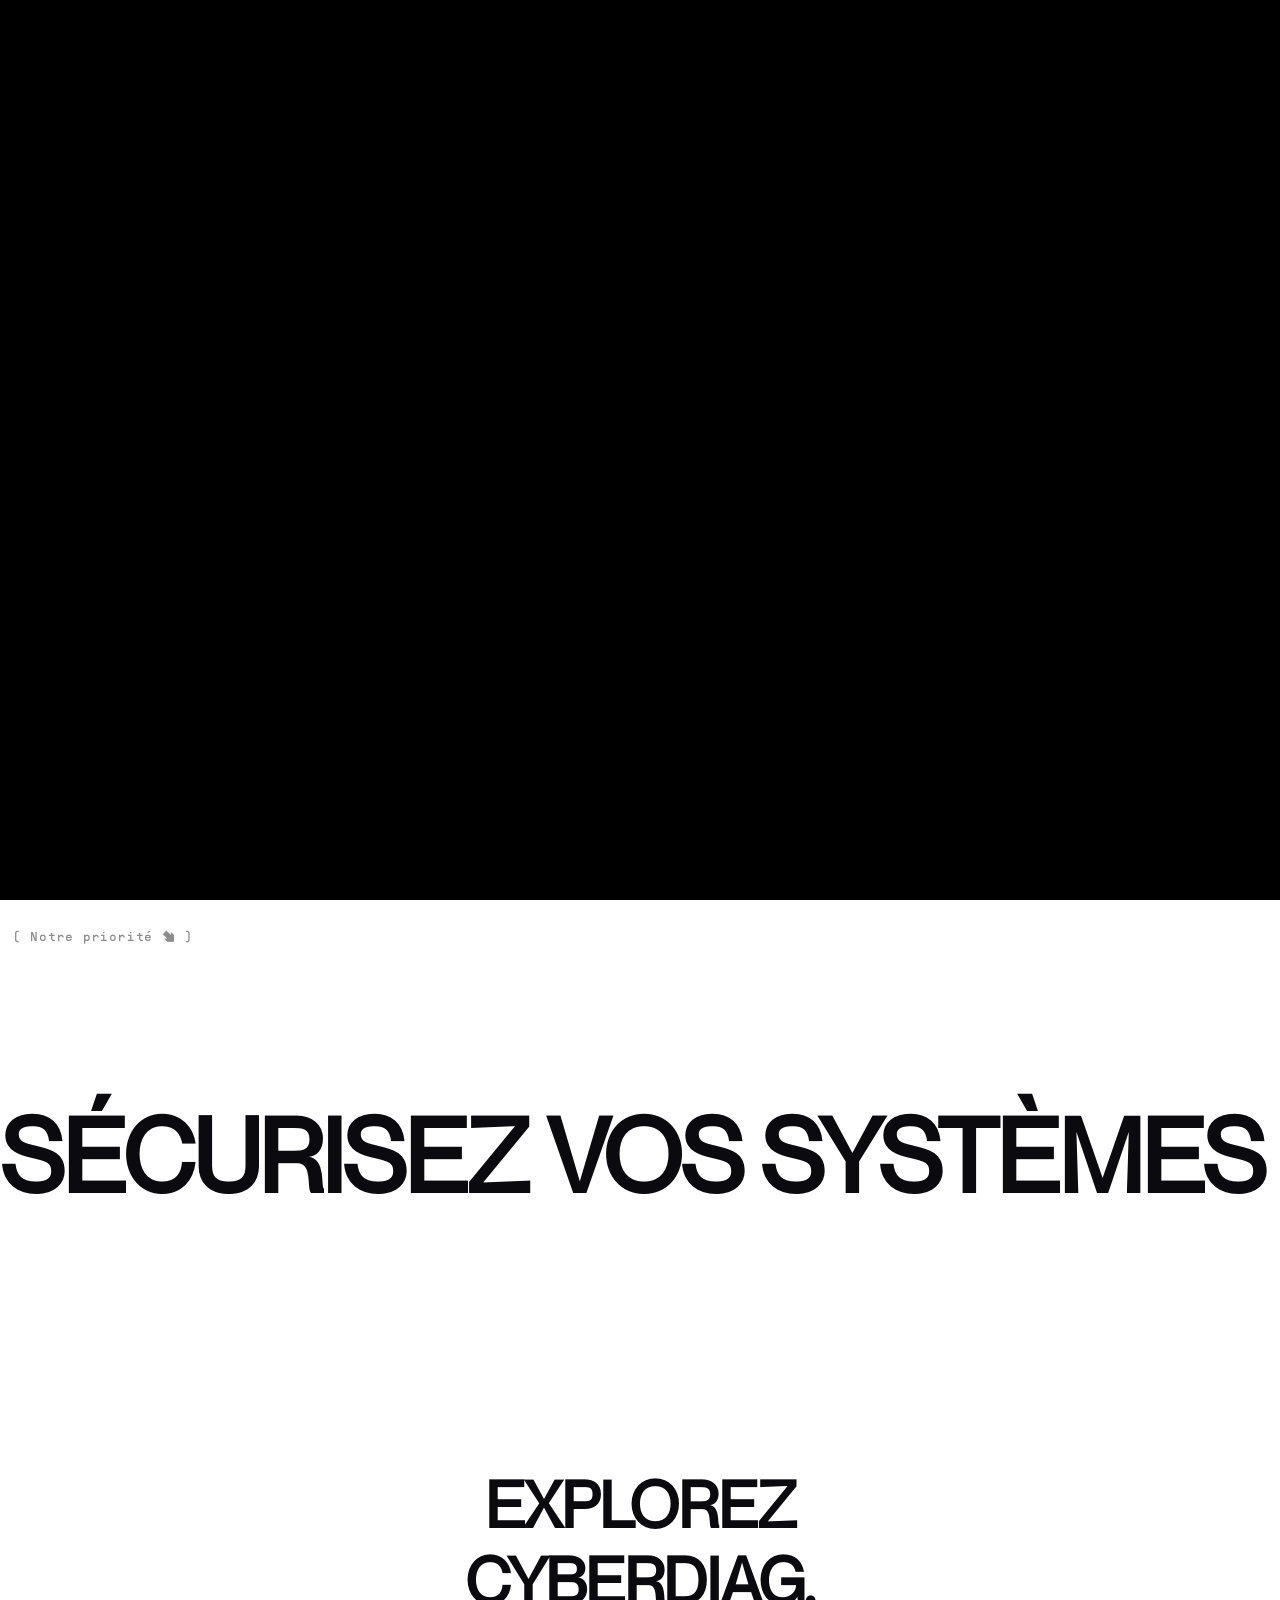
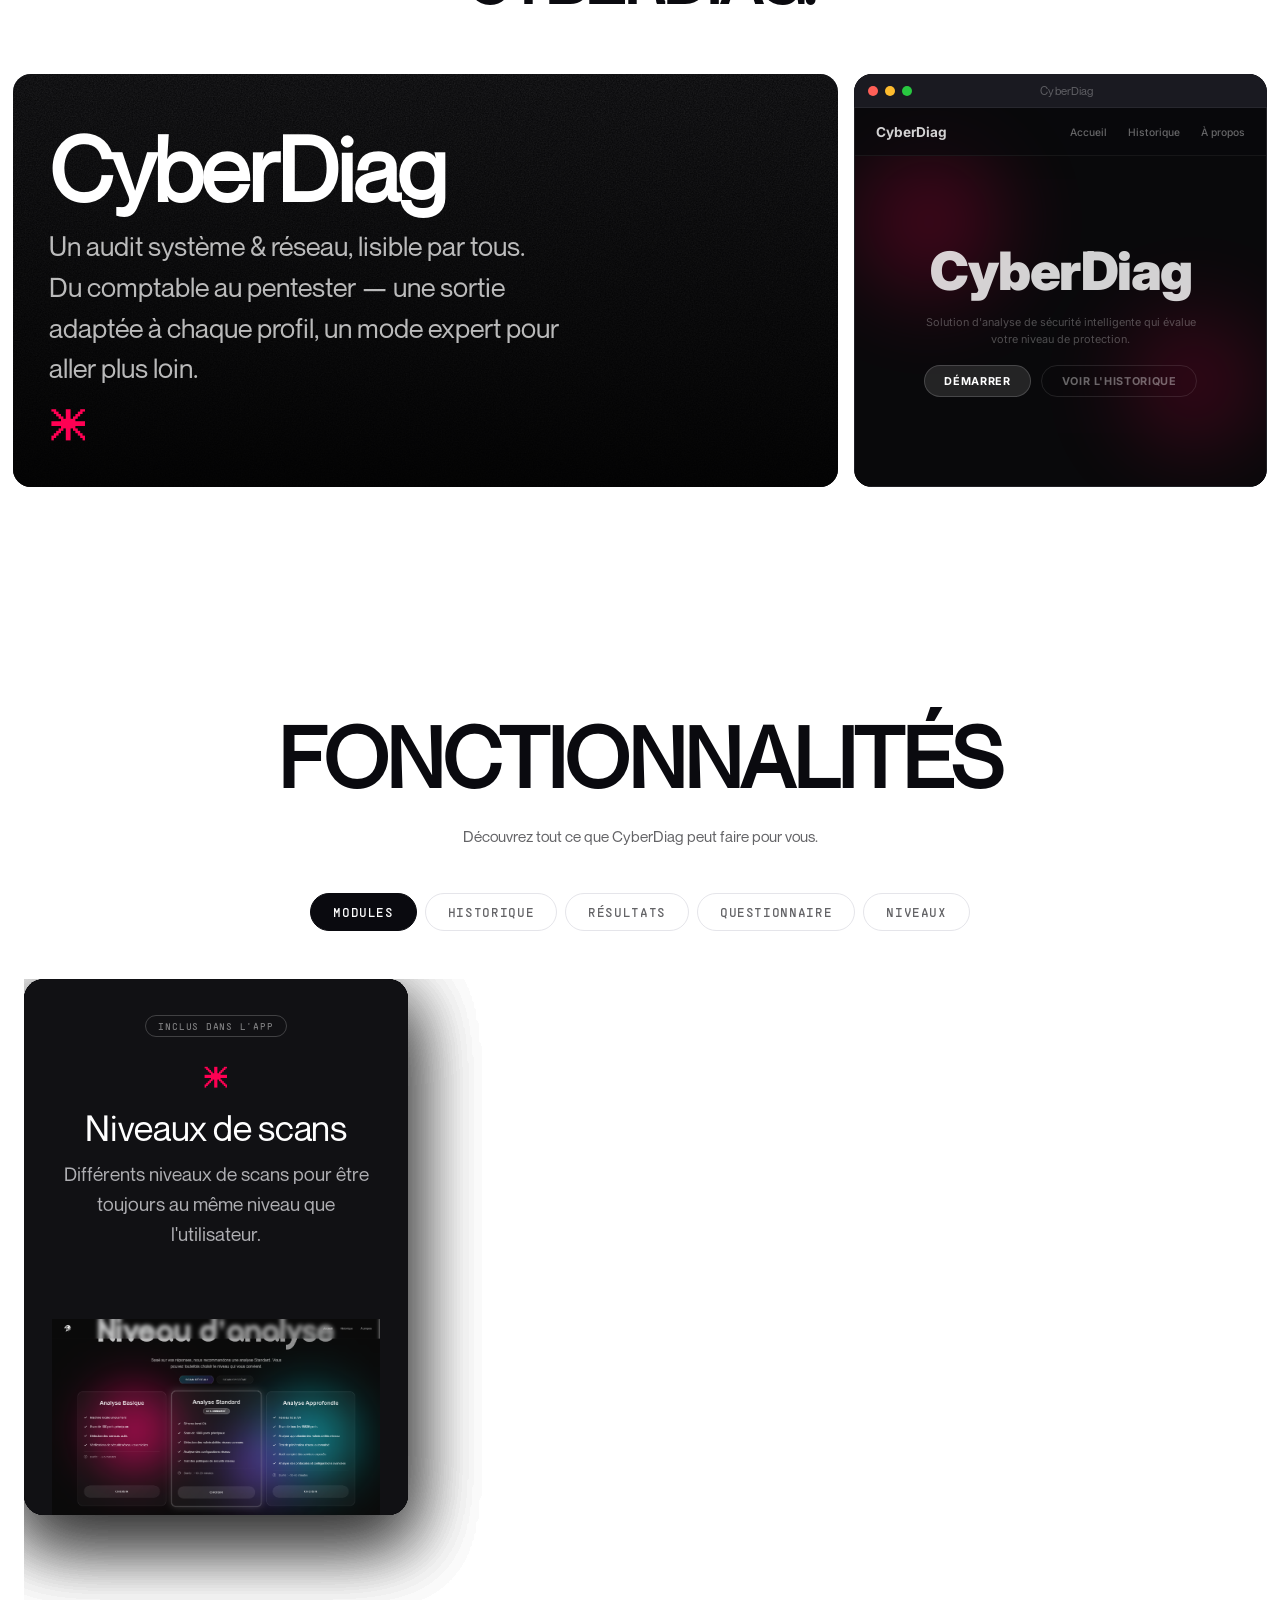
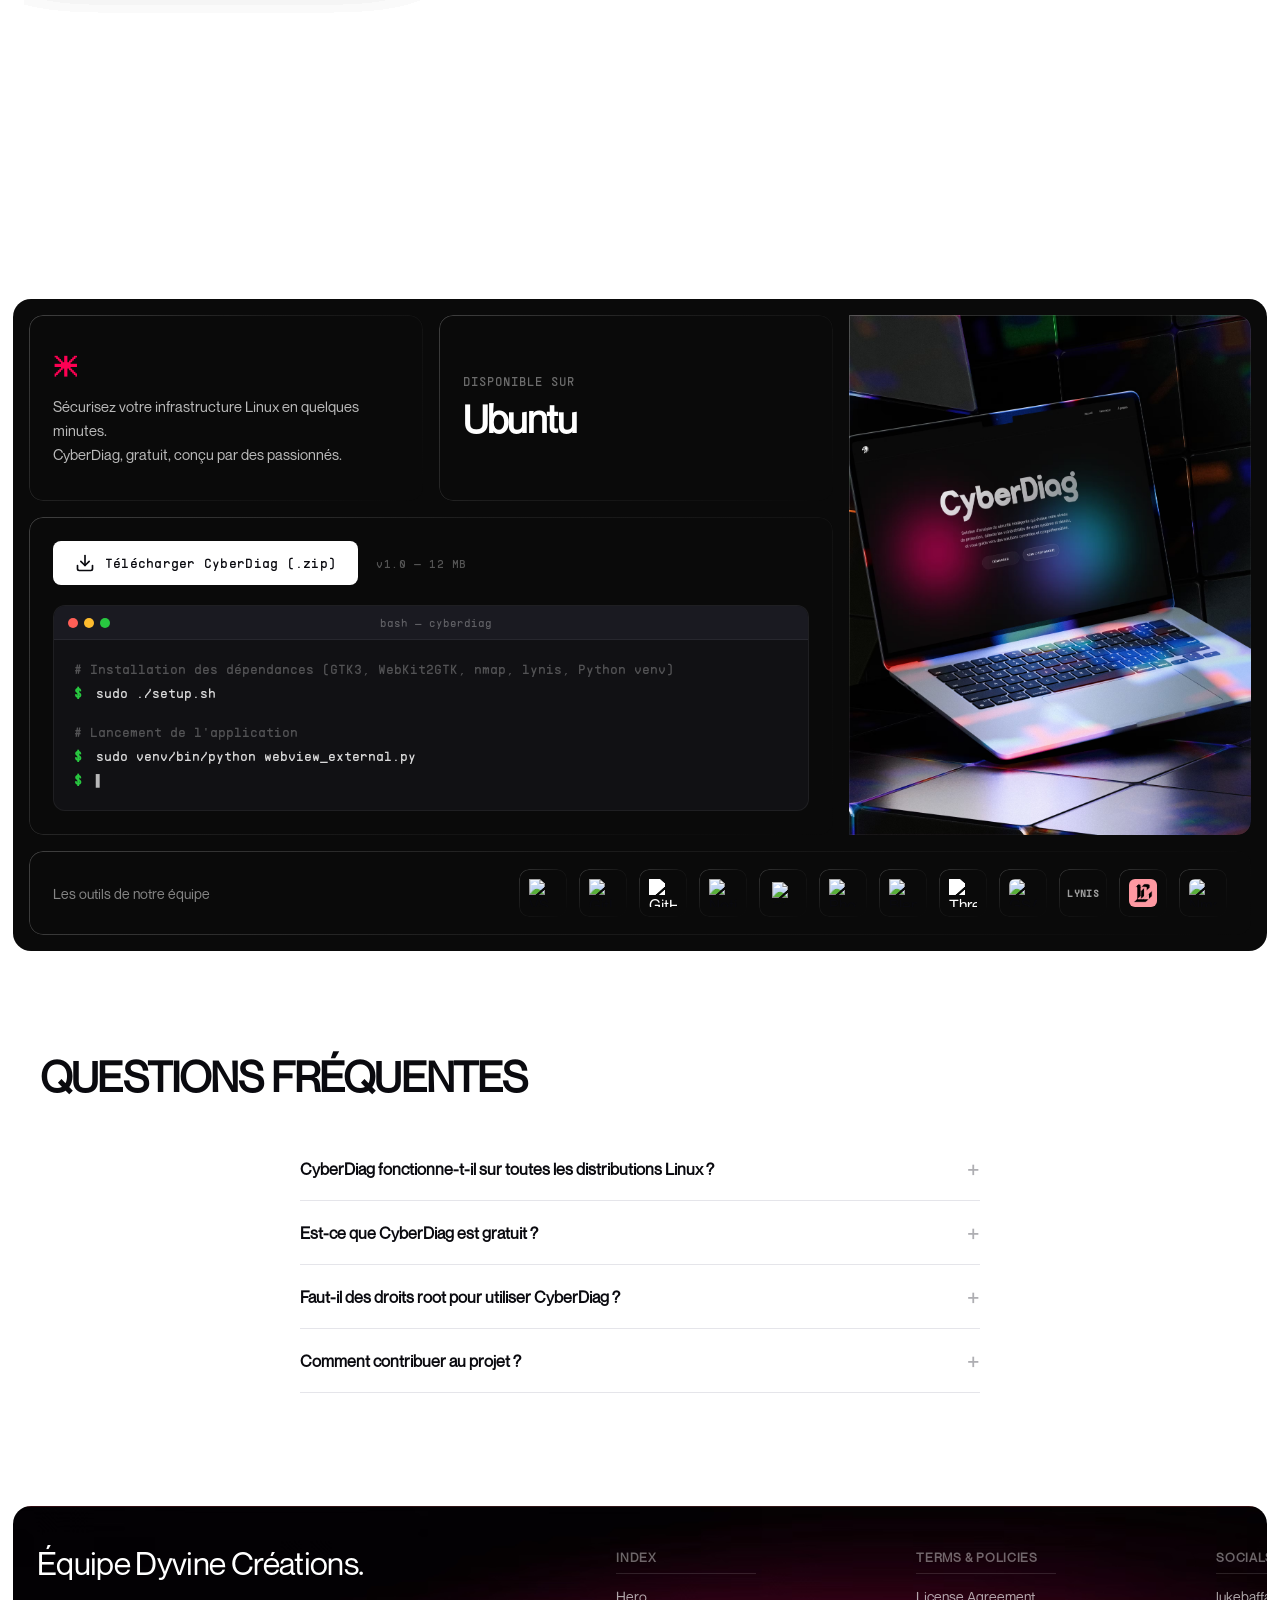
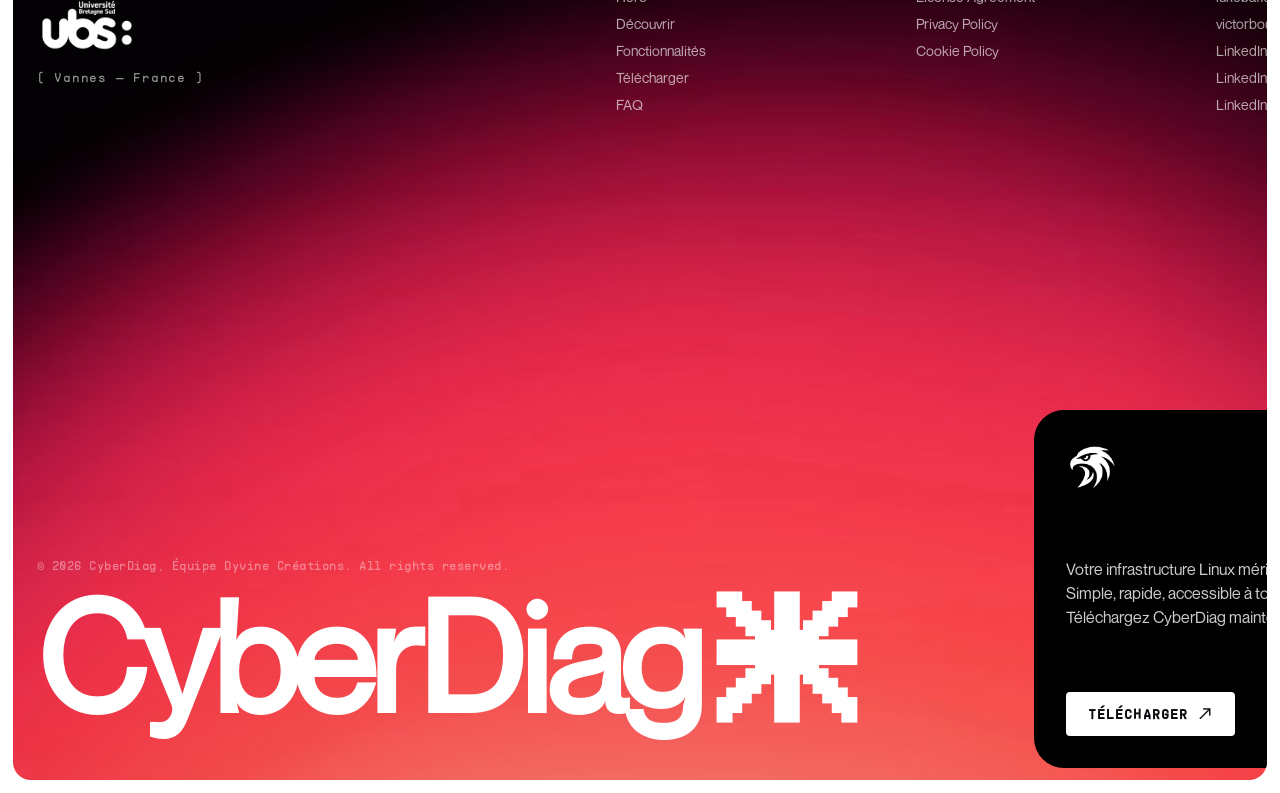
==== index.html @ b10dc5a9 "Add files via upload" ====
<!DOCTYPE html>
<html lang="fr">

<head>
  <meta charset="UTF-8">
  <meta name="viewport" content="width=device-width, initial-scale=1.0">
  <title>CyberDiag — Audit de sécurité système & réseaux Linux</title>
  <meta name="description"
    content="CyberDiag réalise des audits de sécurité système et réseaux Linux pour les entreprises. Développé par l'équipe Dyvine, étudiants en informatique à l'UBS.">
  <link rel="stylesheet" href="styles.css">
  <!-- GSAP + Lenis via CDN -->
  <script src="https://cdn.jsdelivr.net/npm/lenis@1.1.18/dist/lenis.min.js" defer></script>
  <script src="https://cdn.jsdelivr.net/npm/gsap@3.12.7/dist/gsap.min.js" defer></script>
  <script src="https://cdn.jsdelivr.net/npm/gsap@3.12.7/dist/ScrollTrigger.min.js" defer></script>
  <script src="main.js" defer></script>
</head>

<body>

  <!-- ============ PRELOADER / INTRO ANIMATION ============ -->
  <div id="preloader">
    <div class="preloader-content">
      <img id="preloader-logo" src="assets/logo/logo.png" alt="CyberDiag Logo">
      <span id="preloader-name">CyberDiag</span>
    </div>
  </div>

  <!-- ============ HEADBAR (hidden by default, shows on scroll-up) ============ -->
  <nav id="headbar">
    <div class="headbar-left">
      <img src="assets/logo/logo.png" alt="CyberDiag" class="headbar-logo">
      <span class="headbar-name">CyberDiag</span>
    </div>
    <div class="headbar-right">
      <button id="lang-toggle" class="btn-lang" aria-label="Switch language">
        <span class="lang-label">FR to EN</span>
      </button>
      <a href="#download" class="btn-download-nav"><span data-i18n="nav_download">TÉLÉCHARGER</span></a>
    </div>
  </nav>

  <!-- ============ MAIN CONTENT ============ -->
  <main id="site-content">

    <!-- ——— HEADER / HERO ——— -->
    <section id="header" class="hero-section">
      <div class="hero-frame">

        <!-- 3D Logo inside the frame, overflows bottom freely -->
        <div class="hero-logo-wrapper">
          <img src="assets/logo/3dlogo.avif" alt="CyberDiag 3D Logo" class="hero-3d-logo">
        </div>

        <!-- Text content on the left -->
        <div class="hero-text">
          <p class="hero-overtitle" data-i18n="hero_overtitle">( Développé par l'équipe Dyvine )</p>
          <h1 class="hero-title" data-i18n="hero_title">AUDITEZ,<br>MAÎTRISEZ.</h1>
          <p class="hero-description" data-i18n="hero_description">
            CyberDiag analyse et audite la sécurité de vos systèmes et réseaux Linux,
            pour vous offrir une vision claire de vos vulnérabilités.
          </p>
          <div class="hero-buttons">
            <a href="#download" class="btn-primary">
              <span data-i18n="hero_btn_download">TÉLÉCHARGER</span>
              <span class="btn-arrow">🡥</span>
            </a>
            <a href="#faq" class="btn-secondary">
              <span data-i18n="hero_btn_faq">QUESTIONS FRÉQUENTES</span>
              <span class="btn-arrow">🡥</span>
            </a>
          </div>
        </div>

        <!-- Bottom-left: scroll indicator -->
        <div class="hero-scroll-indicator">
          <span data-i18n="hero_scroll">Défiler pour découvrir</span>
          <span class="hero-scroll-arrow">↓</span>
        </div>

        <!-- Bottom-right: UBS logo -->
        <div class="hero-year">
          <img src="assets/logo/logo ubs.png" alt="UBS" class="hero-ubs-logo">
        </div>
      </div>
    </section>

    <!-- ——— HERO TAGLINE ——— -->
    <div class="hero-tagline">
      <span data-i18n="hero_tagline">( Notre priorité 🢆 )</span>
    </div>

    <!-- ——— MARQUEE BAND ——— -->
    <section class="marquee-band">
      <div class="marquee-track">
        <span class="marquee-text" data-i18n="marquee_text">SÉCURISEZ VOS SYSTÈMES <span class="marquee-dot">🞼</span>
          AUDITEZ VOS RÉSEAUX <span class="marquee-dot">🞼</span> PROTÉGEZ VOS DONNÉES <span
            class="marquee-dot">🞼</span> SÉCURISEZ VOS
          SYSTÈMES <span class="marquee-dot">🞼</span> AUDITEZ VOS RÉSEAUX <span class="marquee-dot">🞼</span> PROTÉGEZ
          VOS DONNÉES <span class="marquee-dot">🞼</span>&nbsp;</span>
        <span class="marquee-text" data-i18n="marquee_text">SÉCURISEZ VOS SYSTÈMES <span class="marquee-dot">🞼</span>
          AUDITEZ VOS RÉSEAUX <span class="marquee-dot">🞼</span> PROTÉGEZ VOS DONNÉES <span
            class="marquee-dot">🞼</span> SÉCURISEZ VOS
          SYSTÈMES <span class="marquee-dot">🞼</span> AUDITEZ VOS RÉSEAUX <span class="marquee-dot">🞼</span> PROTÉGEZ
          VOS DONNÉES <span class="marquee-dot">🞼</span>&nbsp;</span>
      </div>
    </section>

    <!-- ——— DÉCOUVERTE ——— -->
    <section id="discover" class="section discover-section">
      <div class="section-inner">
        <h2 class="section-title discover-title" data-i18n="discover_title">EXPLOREZ<br>CYBERDIAG.</h2>
      </div>
      <div class="discover-grid">
        <!-- Left column — 2/3 width, video + dim/grain + overlay -->
        <div class="discover-left">
          <video class="discover-video" src="assets/video/mockup.mp4" autoplay loop muted playsinline></video>
          <div class="video-dim"></div>
          <div class="video-grain-layer"></div>
          <div class="discover-overlay">
            <span class="discover-name">CyberDiag</span>
            <p class="discover-desc" data-i18n="discover_desc">Un audit système &amp; réseau, lisible par tous.<br>Du
              comptable au pentester — une
              sortie adaptée à chaque profil, un mode expert pour aller plus loin.</p>
            <span class="discover-accent">🞼</span>
          </div>
        </div>
        <!-- Right column — square, animation iframe -->
        <div class="discover-right">
          <div class="window-chrome">
            <div class="window-titlebar">
              <div class="window-dots">
                <span class="window-dot"></span>
                <span class="window-dot"></span>
                <span class="window-dot"></span>
              </div>
              <span class="window-title">CyberDiag</span>
            </div>
            <div class="window-body">
              <iframe class="discover-animation" src="assets/video/animation.html" frameborder="0"
                allowtransparency="true"></iframe>
            </div>
          </div>
        </div>
      </div>
    </section>

    <!-- ——— FONCTIONNALITÉS ——— -->
    <section id="features" class="section features-section">
      <div class="section-inner">
        <h2 class="section-title features-title" data-i18n="features_title">FONCTIONNALITÉS</h2>
        <p class="features-subtitle" data-i18n="features_subtitle">Découvrez tout ce que CyberDiag peut faire pour vous.
        </p>
      </div>

      <div class="features-selector">
        <button class="feature-tab active" data-index="0" data-i18n="tab_modules">Modules</button>
        <button class="feature-tab" data-index="1" data-i18n="tab_history">Historique</button>
        <button class="feature-tab" data-index="2" data-i18n="tab_results">Résultats</button>
        <button class="feature-tab" data-index="3" data-i18n="tab_questions">Questionnaire</button>
        <button class="feature-tab" data-index="4" data-i18n="tab_levels">Niveaux</button>
      </div>

      <div class="features-carousel">
        <div class="features-track">
          <div class="feature-card" data-index="0" data-i18n-title="feature_1_title" data-i18n-desc="feature_1_desc">
            <span class="feature-card-badge" data-i18n="feature_badge">inclus dans l'app</span>
            <span class="feature-card-dot">🞼</span>
            <h3 class="feature-card-title">Deux modes d'utilisation</h3>
            <p class="feature-card-desc">Des modules séparés pour les analyses système et réseau, adaptés à chaque
              profil.</p>
            <div class="feature-card-img-wrap">
              <img src="assets/screens/home.png" alt="Interface" class="feature-card-img">
            </div>
          </div>
          <div class="feature-card" data-index="1" data-i18n-title="feature_2_title" data-i18n-desc="feature_2_desc">
            <span class="feature-card-badge" data-i18n="feature_badge">inclus dans l'app</span>
            <span class="feature-card-dot">🞼</span>
            <h3 class="feature-card-title">Historique</h3>
            <p class="feature-card-desc">Retrouvez l'historique complet de vos analyses passées en un coup d'œil.</p>
            <div class="feature-card-img-wrap">
              <img src="assets/screens/history.png" alt="Historique" class="feature-card-img">
            </div>
          </div>
          <div class="feature-card" data-index="2" data-i18n-title="feature_3_title" data-i18n-desc="feature_3_desc">
            <span class="feature-card-badge" data-i18n="feature_badge">inclus dans l'app</span>
            <span class="feature-card-dot">🞼</span>
            <h3 class="feature-card-title">Résultats détaillés</h3>
            <p class="feature-card-desc">Des résultats détaillés et exportables en HTML pour partager vos audits
              facilement.</p>
            <div class="feature-card-img-wrap">
              <img src="assets/screens/results.png" alt="Résultats" class="feature-card-img">
            </div>
          </div>
          <div class="feature-card" data-index="3" data-i18n-title="feature_4_title" data-i18n-desc="feature_4_desc">
            <span class="feature-card-badge" data-i18n="feature_badge">inclus dans l'app</span>
            <span class="feature-card-dot">🞼</span>
            <h3 class="feature-card-title">Questionnaire</h3>
            <p class="feature-card-desc">Un questionnaire pour adapter le niveau des résultats et obtenir un profil
              personnalisé.</p>
            <div class="feature-card-img-wrap">
              <img src="assets/screens/questions.png" alt="Questionnaire" class="feature-card-img">
            </div>
          </div>
          <div class="feature-card" data-index="4" data-i18n-title="feature_5_title" data-i18n-desc="feature_5_desc">
            <span class="feature-card-badge" data-i18n="feature_badge">inclus dans l'app</span>
            <span class="feature-card-dot">🞼</span>
            <h3 class="feature-card-title">Niveaux de scans</h3>
            <p class="feature-card-desc">Différents niveaux de scans pour être toujours au même niveau que
              l'utilisateur.</p>
            <div class="feature-card-img-wrap">
              <img src="assets/screens/level.png" alt="Niveaux" class="feature-card-img">
            </div>
          </div>
        </div>
      </div>
    </section>

    <!-- ——— TÉLÉCHARGEMENT ——— -->
    <section id="download" class="section download-section">
      <div class="dl-frame">

        <!-- ═══ TOP AREA: left content + right image ═══ -->
        <div class="dl-top">

          <!-- LEFT 2/3 -->
          <div class="dl-left">

            <!-- Top row: two sub-frames side by side -->
            <div class="dl-left-top">
              <!-- CTA encouragement -->
              <div class="dl-subframe dl-cta-box">
                <span class="dl-cta-icon">🞼</span>
                <p class="dl-cta-text" data-i18n="dl_cta_text">Sécurisez votre infrastructure Linux en quelques
                  minutes.<br>CyberDiag,
                  gratuit, conçu par des passionnés.</p>
              </div>
              <!-- Animated distro text -->
              <div class="dl-subframe dl-distro-box">
                <span class="dl-distro-label" data-i18n="dl_distro_label">Disponible sur</span>
                <div class="dl-distro-ticker" id="distro-ticker">
                  <div class="dl-distro-track" id="distro-track">
                    <span class="dl-distro-name">Ubuntu</span>
                    <span class="dl-distro-name">Debian</span>
                    <span class="dl-distro-name">Fedora</span>
                    <span class="dl-distro-name">Arch Linux</span>
                    <span class="dl-distro-name">Kali Linux</span>
                    <span class="dl-distro-name">CentOS</span>
                    <span class="dl-distro-name">Mint</span>
                    <span class="dl-distro-name">openSUSE</span>
                    <span class="dl-distro-name">Manjaro</span>
                    <span class="dl-distro-name">Pop!_OS</span>
                    <span class="dl-distro-name">Red Hat</span>
                  </div>
                </div>
              </div>
            </div>

            <!-- Bottom: download + terminal -->
            <div class="dl-left-bottom">
              <div class="dl-subframe dl-install-box">
                <!-- Download button -->
                <div class="dl-download-row">
                  <a href="#" class="dl-download-btn">
                    <svg width="20" height="20" viewBox="0 0 24 24" fill="none" stroke="currentColor" stroke-width="2"
                      stroke-linecap="round" stroke-linejoin="round">
                      <path d="M21 15v4a2 2 0 0 1-2 2H5a2 2 0 0 1-2-2v-4" />
                      <polyline points="7 10 12 15 17 10" />
                      <line x1="12" y1="15" x2="12" y2="3" />
                    </svg>
                    <span data-i18n="dl_btn_text">Télécharger CyberDiag (.zip)</span>
                  </a>
                  <span class="dl-version" data-i18n="dl_version">v1.0 — 12 MB</span>
                </div>

                <!-- Faux terminal -->
                <div class="dl-terminal">
                  <div class="dl-terminal-bar">
                    <div class="dl-terminal-dots">
                      <span class="dl-tdot dl-tdot-r"></span>
                      <span class="dl-tdot dl-tdot-y"></span>
                      <span class="dl-tdot dl-tdot-g"></span>
                    </div>
                    <span class="dl-terminal-title">bash — cyberdiag</span>
                  </div>
                  <div class="dl-terminal-body" id="dl-terminal-body">
                    <div class="dl-term-line"><span class="dl-term-comment"># Installation des dépendances (GTK3,
                        WebKit2GTK, nmap, lynis, Python venv)</span></div>
                    <div class="dl-term-line"><span class="dl-term-prompt">$</span> <span class="dl-term-cmd">sudo
                        ./setup.sh</span></div>
                    <div class="dl-term-line dl-term-blank"></div>
                    <div class="dl-term-line"><span class="dl-term-comment"># Lancement de l'application</span></div>
                    <div class="dl-term-line"><span class="dl-term-prompt">$</span> <span class="dl-term-cmd">sudo
                        venv/bin/python webview_external.py</span></div>
                    <div class="dl-term-line dl-term-cursor"><span class="dl-term-prompt">$</span> <span
                        class="dl-term-blink">▌</span></div>
                  </div>
                </div>
              </div>
            </div>

          </div>

          <!-- RIGHT 1/3 — image -->
          <div class="dl-right">
            <div class="dl-subframe dl-img-box">
              <img src="assets/Mockup/main.avif" alt="CyberDiag Preview" class="dl-hero-img">
            </div>
          </div>

        </div>

        <!-- ═══ BOTTOM BAND: tools ═══ -->
        <div class="dl-subframe dl-tools-band">
          <div class="dl-tools-label">
            <span class="dl-tools-title" data-i18n="dl_tools_title">Les outils de notre équipe</span>
          </div>
          <div class="dl-tools-list">
            <!-- VS Code -->
            <div class="dl-tool-item">
              <img src="https://cdn.jsdelivr.net/gh/devicons/devicon@latest/icons/vscode/vscode-original.svg"
                alt="VS Code">
            </div>
            <!-- GitLab -->
            <div class="dl-tool-item">
              <img src="https://cdn.jsdelivr.net/gh/devicons/devicon@latest/icons/gitlab/gitlab-original.svg"
                alt="GitLab">
            </div>
            <!-- GitHub -->
            <div class="dl-tool-item">
              <img src="https://cdn.jsdelivr.net/gh/devicons/devicon@latest/icons/github/github-original.svg"
                alt="GitHub" class="dl-tool-invert">
            </div>
            <!-- Notion -->
            <div class="dl-tool-item">
              <img
                src="https://cdn.brandfetch.io/idPYUoikV7/theme/light/symbol.svg?c=1bxid64Mup7aczewSAYMX&t=1714126994867"
                alt="Notion">
            </div>
            <!-- Claude -->
            <div class="dl-tool-item">
              <img src="https://cdn.simpleicons.org/anthropic/white" alt="Claude" class="dl-tool-icon-small">
            </div>
            <!-- Photoshop -->
            <div class="dl-tool-item">
              <img src="https://cdn.jsdelivr.net/gh/devicons/devicon@latest/icons/photoshop/photoshop-original.svg"
                alt="Photoshop">
            </div>
            <!-- Blender -->
            <div class="dl-tool-item">
              <img src="https://cdn.jsdelivr.net/gh/devicons/devicon@latest/icons/blender/blender-original.svg"
                alt="Blender">
            </div>
            <!-- Three.js -->
            <div class="dl-tool-item">
              <img src="https://cdn.jsdelivr.net/gh/devicons/devicon@latest/icons/threejs/threejs-original.svg"
                alt="Three.js" class="dl-tool-invert">
            </div>
            <!-- GSAP -->
            <div class="dl-tool-item">
              <img
                src="https://cdn.brandfetch.io/idQQUeYvzS/w/400/h/400/theme/dark/icon.jpeg?c=1bxid64Mup7aczewSAYMX&t=1765248028331"
                alt="GSAP" class="dl-tool-rounded">
            </div>
            <!-- Lynis -->
            <div class="dl-tool-item">
              <span class="dl-tool-text-icon">Lynis</span>
            </div>
            <!-- Lenis -->
            <div class="dl-tool-item">
              <img src="assets/logo/lenis.webp" alt="Lenis" class="dl-tool-rounded">
            </div>
            <!-- Nmap -->
            <div class="dl-tool-item">
              <img
                src="https://imgs.search.brave.com/PfMmlMDZE3UtNB-6h7D-7DqTdUbLfJEmvvr16bI3f_4/rs:fit:860:0:0:0/g:ce/aHR0cHM6Ly9zZWVs/YS5pby93cC1jb250/ZW50L3VwbG9hZHMv/MjAyMi8xMS9ubWFw/LWxvZ28tMjU2eDI1/Ni0xLnBuZw"
                alt="Nmap" class="dl-tool-rounded">
            </div>
          </div>
        </div>

      </div>
    </section>

    <!-- ——— FAQ ——— -->
    <section id="faq" class="section">
      <div class="section-inner">
        <h2 class="section-title" data-i18n="faq_title">QUESTIONS FRÉQUENTES</h2>
        <div class="faq-list">
          <details class="faq-item">
            <summary data-i18n="faq_q1">CyberDiag fonctionne-t-il sur toutes les distributions Linux ?</summary>
            <p data-i18n="faq_a1">Oui, CyberDiag est compatible avec les principales distributions Linux (Debian,
              Ubuntu, CentOS, Fedora, Arch, etc.).</p>
          </details>
          <details class="faq-item">
            <summary data-i18n="faq_q2">Est-ce que CyberDiag est gratuit ?</summary>
            <p data-i18n="faq_a2">CyberDiag est un projet open-source développé dans un cadre universitaire. Il est
              entièrement gratuit.</p>
          </details>
          <details class="faq-item">
            <summary data-i18n="faq_q3">Faut-il des droits root pour utiliser CyberDiag ?</summary>
            <p data-i18n="faq_a3">Certaines analyses nécessitent des droits administrateur pour accéder aux
              configurations système. Il est recommandé de l'exécuter avec sudo.</p>
          </details>
          <details class="faq-item">
            <summary data-i18n="faq_q4">Comment contribuer au projet ?</summary>
            <p data-i18n="faq_a4">Vous pouvez contribuer via notre dépôt GitHub. Toute contribution est la bienvenue :
              code, documentation, retours d'utilisation.</p>
          </details>
        </div>
      </div>
    </section>

    <!-- ——— FOOTER ——— -->
    <footer id="footer">
      <div class="footer-frame">
        <!-- parallax background -->
        <div class="footer-bg"></div>

        <!-- LEFT column -->
        <div class="footer-left">
          <div class="footer-top-left">
            <p class="footer-studio" data-i18n="footer_studio">Équipe Dyvine&nbsp;Créations.</p>
            <img src="assets/logo/logo ubs.png" alt="UBS" class="footer-ubs">
            <p class="footer-location" data-i18n="footer_location">( Vannes — France )</p>
          </div>
          <div class="footer-bottom-left">
            <p class="footer-legal" data-i18n="footer_legal">© 2026 CyberDiag, Équipe Dyvine Créations. All rights
              reserved.</p>
            <p class="footer-wordmark">CyberDiag<span class="footer-accent">🞼</span></p>
          </div>
        </div>

        <!-- RIGHT column — link table + CTA card -->
        <div class="footer-right">
          <div class="footer-links-row">
            <div class="footer-link-col">
              <p class="footer-col-title" data-i18n="footer_col_index">Index</p>
              <a href="#header" class="footer-link" data-i18n="footer_link_hero">Hero</a>
              <a href="#discover" class="footer-link" data-i18n="footer_link_discover">Découvrir</a>
              <a href="#features" class="footer-link" data-i18n="footer_link_features">Fonctionnalités</a>
              <a href="#download" class="footer-link" data-i18n="footer_link_download">Télécharger</a>
              <a href="#faq" class="footer-link" data-i18n="footer_link_faq">FAQ</a>
            </div>
            <div class="footer-link-col">
              <p class="footer-col-title" data-i18n="footer_col_legal">Terms &amp; Policies</p>
              <a href="license.html" class="footer-link" data-i18n="footer_link_license">License Agreement</a>
              <a href="privacy.html" class="footer-link" data-i18n="footer_link_privacy">Privacy Policy</a>
              <a href="cookies.html" class="footer-link" data-i18n="footer_link_cookies">Cookie Policy</a>
            </div>
            <div class="footer-link-col">
              <p class="footer-col-title" data-i18n="footer_col_socials">Socials</p>
              <a href="https://www.lukebaffait.fr" class="footer-link">lukebaffait.fr</a>
              <a href="https://portfolio.victorboutros.fr/" class="footer-link">victorboutros.fr</a>
              <a href="www.linkedin.com/in/tiya-baudin-436853336" class="footer-link">LinkedIn — Tiya</a>
              <a href="https://www.linkedin.com/in/kyliann-fontaine/" class="footer-link">LinkedIn — Kyliann</a>
              <a href="https://www.linkedin.com/in/yann-cloarec-122566397/" class="footer-link">LinkedIn — Yann</a>
            </div>
          </div>
          <!-- CTA card -->
          <div class="footer-cta">
            <img src="assets/logo/logo.png" alt="CyberDiag" class="footer-cta-logo">
            <p class="footer-cta-text" data-i18n="footer_cta_text">Votre infrastructure Linux mérite un
              audit.<br>Simple, rapide, accessible à
              tous.<br>Téléchargez CyberDiag maintenant.</p>
            <a href="#" class="footer-cta-btn"><span data-i18n="footer_cta_btn">TÉLÉCHARGER</span> <span
                class="btn-arrow">🡥</span></a>
          </div>
        </div>

      </div>
    </footer>
  </main>
</body>

</html>
---- styles.css ----
/* ================================================================
   CyberDiag — Styles
   ================================================================ */

/* ---------- Fonts ---------- */
@font-face {
  font-family: 'Neue Montreal';
  src: url('assets/fonts/neue-montreal-regular.otf') format('opentype');
  font-weight: 400;
  font-style: normal;
  font-display: swap;
}

@font-face {
  font-family: 'Supply Mono';
  src: url('assets/fonts/Supply-Regular.otf') format('opentype');
  font-weight: 400;
  font-style: normal;
  font-display: swap;
}

/* ---------- Reset & Base ---------- */
*,
*::before,
*::after {
  margin: 0;
  padding: 0;
  box-sizing: border-box;
}

:root {
  --white: #ffffff;
  --black: #000000;
  --dark: #0a0a0f;
  --gray-100: #f5f5f7;
  --gray-200: #e5e5ea;
  --gray-400: #aeaeb2;
  --gray-600: #636366;
  --accent: #4f8cff;
  --accent-dark: #3a6fdb;
  --radius: 18px;
  --font: 'Neue Montreal', -apple-system, BlinkMacSystemFont, 'Segoe UI', Roboto, sans-serif;
  --font-mono: 'Supply Mono';
  --hero-frame-inset: 1vw;
}

html {
  scroll-behavior: auto;
  /* Lenis handles smooth scroll */
  scrollbar-width: none;
  -ms-overflow-style: none;
}

html::-webkit-scrollbar {
  display: none;
}

body {
  font-family: var(--font);
  background: var(--white);
  color: var(--dark);
  overflow-x: hidden;
  -webkit-font-smoothing: antialiased;
  -moz-osx-font-smoothing: grayscale;
  scrollbar-width: none;
  /* Firefox */
  -ms-overflow-style: none;
  /* IE / Edge */
}

body::-webkit-scrollbar {
  display: none;
  /* Chrome / Safari / Opera */
}

a {
  text-decoration: none;
  color: inherit;
}

img {
  display: block;
  max-width: 100%;
}

/* ---------- Preloader ---------- */
#preloader {
  position: fixed;
  inset: 0;
  z-index: 9999;
  background: var(--black);
  display: flex;
  align-items: center;
  justify-content: center;
  will-change: transform;
}

.preloader-content {
  display: flex;
  align-items: center;
  position: relative;
}

#preloader-logo {
  width: 144px;
  height: 144px;
  object-fit: contain;
  opacity: 0;
  position: relative;
  z-index: 2;
  will-change: transform, opacity;
}

#preloader-name {
  font-family: var(--font);
  font-size: 6rem;
  font-weight: 700;
  color: var(--white);
  letter-spacing: -0.02em;
  opacity: 0;
  white-space: nowrap;
  position: absolute;
  left: 100%;
  top: 50%;
  /* no CSS transform — GSAP handles yPercent + y */
  padding-left: 28px;
  will-change: transform, opacity;
}

/* ---------- Headbar ---------- */
#headbar {
  position: fixed;
  top: calc(var(--hero-frame-inset) + 16px);
  left: calc(var(--hero-frame-inset) + 16px);
  right: calc(var(--hero-frame-inset) + 16px);
  z-index: 1000;
  height: 68px;
  display: flex;
  align-items: center;
  justify-content: space-between;
  padding: 0 24px;
  background: rgba(63, 63, 63, 0.637);
  backdrop-filter: blur(20px);
  -webkit-backdrop-filter: blur(20px);
  border: 1px solid rgba(255, 255, 255, 0.12);
  border-radius: 14px;
  will-change: transform;
  transition: transform 0.45s cubic-bezier(0.22, 1, 0.36, 1);
}

#headbar.hidden {
  transform: translateY(calc(-100% - var(--hero-frame-inset) - 10px - 8px));
  pointer-events: none;
}

.headbar-left {
  display: flex;
  align-items: center;
  gap: 10px;
}

.headbar-logo {
  width: 32px;
  height: 32px;
  object-fit: contain;
}

.headbar-name {
  font-size: 1.1rem;
  font-weight: 700;
  color: var(--white);
  letter-spacing: -0.01em;
}

.headbar-right {
  display: flex;
  align-items: center;
  gap: 14px;
}

.btn-lang {
  position: relative;
  overflow: hidden;
  display: inline-flex;
  align-items: center;
  justify-content: center;
  background: var(--white);
  color: var(--dark);
  font-family: var(--font-mono);
  font-size: 0.78rem;
  font-weight: 400;
  padding: 7px 16px;
  border: 1.5px solid rgba(255, 255, 255, 0.85);
  border-radius: 4px;
  cursor: pointer;
  transition: color 0.42s cubic-bezier(0.22, 1, 0.36, 1);
}

.btn-lang::before {
  content: '';
  position: absolute;
  inset: 0;
  background: var(--dark);
  transform: translateY(102%);
  transition: transform 0.5s cubic-bezier(0.22, 1, 0.36, 1);
  z-index: 0;
}

.btn-lang:hover {
  color: var(--white);
}

.btn-lang:hover::before {
  transform: translateY(0);
}

.btn-lang .lang-label {
  position: relative;
  z-index: 1;
}

.btn-download-nav {
  position: relative;
  overflow: hidden;
  display: inline-flex;
  align-items: center;
  justify-content: center;
  background: var(--white);
  color: var(--dark);
  font-family: var(--font-mono);
  font-size: 0.78rem;
  font-weight: 400;
  padding: 7px 20px;
  border: 1.5px solid rgba(255, 255, 255, 0.85);
  border-radius: 4px;
  transition: color 0.42s cubic-bezier(0.22, 1, 0.36, 1);
}

.btn-download-nav::before {
  content: '';
  position: absolute;
  inset: 0;
  background: var(--dark);
  transform: translateY(102%);
  transition: transform 0.5s cubic-bezier(0.22, 1, 0.36, 1);
  z-index: 0;
}

.btn-download-nav:hover {
  color: var(--white);
}

.btn-download-nav:hover::before {
  transform: translateY(0);
}

.btn-download-nav [data-i18n],
.btn-download-nav span {
  position: relative;
  z-index: 1;
}

/* ---------- Hero / Header Section ---------- */
.hero-section {
  position: relative;
  width: 100%;
  height: 100vh;
  display: flex;
  align-items: center;
  justify-content: center;
  padding: var(--hero-frame-inset);
}

.hero-frame {
  position: relative;
  overflow: hidden;
  width: 100%;
  height: 100%;
  border-radius: var(--radius);
  display: flex;
  align-items: center;
}

/* Background image clipped to rounded corners via pseudo-element */
.hero-frame::before {
  content: '';
  position: absolute;
  inset: 0;
  border-radius: inherit;
  background-image: url('assets/header background.avif');
  background-size: cover;
  background-position: center;
  background-repeat: no-repeat;
  z-index: 0;
}

/* 3D logo – inside .hero-frame, overflows bottom (covered by white sections below).
   Height = 200% of the frame, centre anchored at 2/3 frame height.
   Frame has no overflow:hidden so logo extends past the bottom freely. */
.hero-logo-wrapper {
  position: absolute;
  left: 60%;
  top: 72.66%;
  transform: translate(-50%, -50%);
  height: 200%;
  pointer-events: none;
  z-index: 1;
  /* above ::before bg, below text */
  will-change: transform;
}

.hero-3d-logo {
  height: 100%;
  width: auto;
  object-fit: contain;
  opacity: 100%;
  transform: scale(2);
  transform-origin: center center;
}

/* Hero text block – left side */
.hero-text {
  position: relative;
  z-index: 2;
  margin-left: 32px;
  max-width: 520px;
}

.hero-overtitle {
  font-family: var(--font-mono);
  font-size: 0.8rem;
  font-weight: 400;
  color: rgba(255, 255, 255, 0.55);
  letter-spacing: 0.06em;
  margin-bottom: 12px;
}

.hero-title {
  font-size: clamp(4.4rem, 10vw, 8rem);
  font-weight: 400;
  color: var(--white);
  line-height: 1.08;
  margin-bottom: 6px;
}

.hero-description {
  font-size: 1rem;
  font-weight: 400;
  color: rgba(255, 255, 255, 1);
  line-height: 1.6;
  margin-bottom: 28px;
  max-width: 460px;
}

.hero-buttons {
  display: flex;
  gap: 14px;
  flex-wrap: wrap;
}

.btn-primary {
  position: relative;
  overflow: hidden;
  display: inline-flex;
  align-items: center;
  gap: 12px;
  padding: 13px 26px;
  background: var(--white);
  color: var(--dark);
  font-family: var(--font-mono);
  font-size: 0.82rem;
  font-weight: 400;
  border: 1.5px solid rgba(255, 255, 255, 0.85);
  border-radius: 4px;
  transition: color 0.42s cubic-bezier(0.22, 1, 0.36, 1);
  cursor: pointer;
}

.btn-primary::before {
  content: '';
  position: absolute;
  inset: 0;
  background: var(--dark);
  transform: translateY(102%);
  transition: transform 0.5s cubic-bezier(0.22, 1, 0.36, 1);
  z-index: 0;
}

.btn-primary:hover {
  color: var(--white);
}

.btn-primary:hover::before {
  transform: translateY(0);
}

.btn-secondary {
  position: relative;
  overflow: hidden;
  display: inline-flex;
  align-items: center;
  gap: 12px;
  padding: 13px 26px;
  background: transparent;
  color: var(--white);
  font-family: var(--font-mono);
  font-size: 0.82rem;
  font-weight: 400;
  border: 1.5px solid rgba(255, 255, 255, 0.35);
  border-radius: 4px;
  transition: color 0.42s cubic-bezier(0.22, 1, 0.36, 1);
  cursor: pointer;
}

.btn-secondary::before {
  content: '';
  position: absolute;
  inset: 0;
  background: var(--white);
  transform: translateY(102%);
  transition: transform 0.5s cubic-bezier(0.22, 1, 0.36, 1);
  z-index: 0;
}

.btn-secondary:hover {
  color: var(--dark);
}

.btn-secondary:hover::before {
  transform: translateY(0);
}

.btn-primary span,
.btn-secondary span {
  position: relative;
  z-index: 1;
}

.btn-arrow {
  display: inline-block;
  transition: transform 0.35s cubic-bezier(0.22, 1, 0.36, 1);
}

.btn-primary:hover .btn-arrow,
.btn-secondary:hover .btn-arrow {
  transform: translate(4px, -3px);
}

/* Bottom indicators */
.hero-scroll-indicator {
  position: absolute;
  bottom: 28px;
  left: 32px;
  display: flex;
  align-items: center;
  gap: 10px;
  color: rgba(255, 255, 255, 0.78);
  font-family: var(--font);
  font-size: 1rem;
  font-weight: 400;
  line-height: 1.6;
  z-index: 2;
}

.hero-scroll-arrow {
  font-size: 1.1rem;
  line-height: 1;
}

.hero-year {
  position: absolute;
  bottom: 28px;
  right: 32px;
  z-index: 2;
  display: flex;
  align-items: center;
}

.hero-ubs-logo {
  height: 28px;
  width: auto;
  opacity: 0.78;
  display: block;
  filter: brightness(0) invert(1);
}

/* ---------- General Sections ---------- */
.section {
  position: relative;
  z-index: 1;
  padding: 100px 24px;
}

.section-inner {
  max-width: 1200px;
  margin: 0 auto;
}

.section-title {
  font-size: clamp(1.8rem, 3.5vw, 2.6rem);
  font-weight: 700;
  letter-spacing: -0.02em;
  margin-bottom: 20px;
  color: var(--dark);
}

/* ---------- Marquee Band ---------- */
.marquee-band {
  position: relative;
  z-index: 1;
  overflow: hidden;
  background: var(--white);
  padding: 160px 0;
  white-space: nowrap;
}

.marquee-track {
  display: inline-flex;
  align-items: center;
  animation: marquee 25s linear infinite;
}

.marquee-text {
  font-family: var(--font);
  font-size: clamp(4rem, 8vw, 7rem);
  font-weight: 700;
  color: var(--dark);
  letter-spacing: -0.02em;
  text-transform: uppercase;
  flex-shrink: 0;
  line-height: 1;
}

.marquee-dot {
  color: #ff0053;
  font-style: normal;
  margin: 0 0.4em;
}

@keyframes marquee {
  0% {
    transform: translateX(0);
  }

  100% {
    transform: translateX(-50%);
  }
}

/* ---------- Discover Section ---------- */
.discover-section {
  background: var(--white);
  padding: 100px 0 120px;
}

.discover-title {
  font-size: clamp(2.4rem, 5vw, 4rem);
  text-align: center;
  margin-bottom: 56px;
  padding: 0 var(--hero-frame-inset);
}

.discover-grid {
  display: flex;
  gap: 16px;
  max-width: none;
  margin: 0;
  padding: 0 var(--hero-frame-inset);
  /* Height = width of right column (flex:1 of 3 total) so it stays a square */
  height: calc((100vw - 2 * var(--hero-frame-inset) - 16px) / 3);
  align-items: stretch;
}

/* Left column - 2/3 */
.discover-left {
  flex: 2;
  position: relative;
  border-radius: var(--radius);
  overflow: hidden;
  background: var(--dark);
}

.discover-mockup {
  width: 100%;
  height: 100%;
  object-fit: cover;
  display: block;
}

.discover-overlay {
  position: absolute;
  bottom: 0;
  left: 0;
  right: 0;
  padding: 40px 36px;
  background: linear-gradient(to top, rgba(0, 0, 0, 0.82) 0%, transparent 100%);
  display: flex;
  flex-direction: column;
  gap: 12px;
  z-index: 3;
}

.discover-name {
  font-family: var(--font);
  font-size: clamp(4rem, 7vw, 6rem);
  font-weight: 700;
  color: var(--white);
  letter-spacing: -0.02em;
  line-height: 1;
}

.discover-desc {
  font-family: var(--font);
  font-size: clamp(1.7rem, 2vw, 2rem);
  color: rgba(255, 255, 255, 0.72);
  line-height: 1.5;
  max-width: 520px;
}

.discover-accent {
  color: #ff0053;
  font-style: normal;
  font-size: clamp(2rem, 3vw, 2.8rem);
}

/* Right column - square, height driven by grid */
.discover-right {
  flex: 1;
  position: relative;
  border-radius: var(--radius);
  overflow: hidden;
  background: var(--dark);
}

/* Dark dim over video */
.video-dim {
  position: absolute;
  inset: 0;
  background: rgba(0, 0, 0, 0.45);
  z-index: 1;
  pointer-events: none;
}

/* Animated film grain over video */
.video-grain-layer {
  position: absolute;
  inset: -50%;
  width: 200%;
  height: 200%;
  background-image: url("data:image/svg+xml,%3Csvg xmlns='http://www.w3.org/2000/svg' width='256' height='256'%3E%3Cfilter id='n'%3E%3CfeTurbulence type='fractalNoise' baseFrequency='0.75' numOctaves='4' stitchTiles='stitch'/%3E%3CfeColorMatrix type='saturate' values='0'/%3E%3C/filter%3E%3Crect width='256' height='256' filter='url(%23n)' opacity='1'/%3E%3C/svg%3E");
  opacity: 0.13;
  animation: grain 0.35s steps(1) infinite;
  z-index: 2;
  pointer-events: none;
}

@keyframes grain {
  0% {
    transform: translate(0, 0);
  }

  20% {
    transform: translate(-4%, -4%);
  }

  40% {
    transform: translate(4%, -4%);
  }

  60% {
    transform: translate(-4%, 4%);
  }

  80% {
    transform: translate(4%, 4%);
  }

  100% {
    transform: translate(0, 0);
  }
}

.discover-video {
  width: 100%;
  height: 100%;
  object-fit: cover;
  display: block;
}

.discover-caption {
  position: absolute;
  bottom: 0;
  right: 0;
  padding: 28px 32px;
  z-index: 3;
}

.discover-caption-text {
  font-family: var(--font);
  font-size: clamp(3.2rem, 5.5vw, 5.5rem);
  font-weight: 600;
  color: var(--white);
  text-align: right;
  line-height: 1.15;
  letter-spacing: -0.02em;
}

.discover-animation {
  width: 100%;
  height: 100%;
  border: none;
  display: block;
  pointer-events: none;
}

/* ── Window chrome (neutral app frame) ── */
.window-chrome {
  width: 100%;
  height: 100%;
  display: flex;
  flex-direction: column;
  background: #131318;
  border-radius: var(--radius);
  overflow: hidden;
}

.window-titlebar {
  flex-shrink: 0;
  height: 34px;
  display: flex;
  align-items: center;
  padding: 0 14px;
  background: #1a1a21;
  border-bottom: 1px solid rgba(255, 255, 255, 0.06);
  gap: 10px;
}

.window-dots {
  display: flex;
  gap: 7px;
}

.window-dot {
  width: 10px;
  height: 10px;
  border-radius: 50%;
}

.window-dot:nth-child(1) {
  background: #ff5f57;
}

.window-dot:nth-child(2) {
  background: #febc2e;
}

.window-dot:nth-child(3) {
  background: #28c840;
}

.window-title {
  flex: 1;
  text-align: center;
  font-family: var(--font);
  font-size: 0.72rem;
  font-weight: 500;
  color: rgba(255, 255, 255, 0.3);
  letter-spacing: 0.01em;
  padding-right: 42px;
  /* compensate dots to visually center */
}

.window-body {
  flex: 1;
  overflow: hidden;
  position: relative;
  border-left: 1px solid rgba(255, 255, 255, 0.06);
  border-right: 1px solid rgba(255, 255, 255, 0.06);
  border-bottom: 1px solid rgba(255, 255, 255, 0.06);
}

/* ---------- Hero Tagline (between hero and marquee) ---------- */
.hero-tagline {
  position: relative;
  z-index: 1;
  background: var(--white);
  padding: 28px var(--hero-frame-inset) 0;
  font-family: var(--font-mono);
  font-size: 0.8rem;
  font-weight: 400;
  color: rgba(0, 0, 0, 0.45);
  letter-spacing: 0.06em;
}

/* ---------- Features / Fonctionnalités ---------- */
.features-section {
  background: var(--white);
  padding-bottom: 100px;
}

.features-title {
  text-align: center;
  width: 100%;
  font-size: clamp(3.6rem, 7vw, 5.2rem);
}

.features-subtitle {
  text-align: center;
  font-family: var(--font);
  font-size: clamp(0.95rem, 1.2vw, 1.15rem);
  color: var(--gray-600);
  margin-top: 12px;
}

/* Selector tabs */
.features-selector {
  display: flex;
  justify-content: center;
  gap: 8px;
  margin-top: 48px;
  padding: 0 var(--hero-frame-inset);
  flex-wrap: wrap;
}

.feature-tab {
  font-family: var(--font-mono);
  font-size: 0.8rem;
  letter-spacing: 0.05em;
  text-transform: uppercase;
  padding: 10px 22px;
  border: 1px solid var(--gray-200);
  border-radius: 100px;
  background: transparent;
  color: var(--gray-600);
  cursor: pointer;
  transition: all 0.3s ease;
}

.feature-tab:hover {
  border-color: var(--dark);
  color: var(--dark);
}

.feature-tab.active {
  background: var(--dark);
  color: var(--white);
  border-color: var(--dark);
}

/* Carousel */
.features-carousel {
  position: relative;
  width: 100%;
  height: clamp(540px, 65vw, 820px);
  margin-top: 48px;
  overflow: hidden;
  cursor: grab;
  -webkit-user-select: none;
  user-select: none;
}

.features-carousel:active {
  cursor: grabbing;
}

.features-track {
  position: relative;
  width: 100%;
  height: 100%;
}

/* Individual card */
.feature-card {
  position: absolute;
  left: 0;
  top: 0;
  width: clamp(320px, 30vw, 460px);
  aspect-ratio: 63 / 88;
  background: #111114;
  border-radius: 20px;
  display: flex;
  flex-direction: column;
  align-items: center;
  padding: 36px 28px 0;
  overflow: hidden;
  will-change: transform;
  box-shadow: 0 24px 70px rgba(0, 0, 0, 0.3);
}

.feature-card-badge {
  display: inline-block;
  font-family: var(--font-mono);
  font-size: 0.6rem;
  letter-spacing: 0.08em;
  text-transform: uppercase;
  color: rgba(255, 255, 255, 0.45);
  border: 1px solid rgba(255, 255, 255, 0.2);
  border-radius: 100px;
  padding: 4px 12px;
  margin-bottom: 4px;
}

.feature-card-title {
  font-family: var(--font);
  font-size: clamp(2rem, 2.8vw, 2.8rem);
  font-weight: 500;
  color: var(--white);
  text-align: center;
  letter-spacing: -0.01em;
  margin-top: 4px;
}

.feature-card-dot {
  color: #ff0053;
  font-size: 1.6rem;
  margin: 20px 0 10px;
  display: block;
  text-align: center;
}

.feature-card-desc {
  font-family: var(--font);
  font-size: clamp(1.1rem, 1.5vw, 1.5rem);
  color: var(--gray-400);
  text-align: center;
  line-height: 1.55;
  padding: 0 8px;
  margin-top: 10px;
}

.feature-card-img-wrap {
  margin-top: auto;
  width: 100%;
  flex: 1;
  display: flex;
  align-items: flex-end;
  overflow: hidden;
  border-radius: 14px 14px 0 0;
}

.feature-card-img {
  width: 100%;
  height: auto;
  display: block;
  object-fit: cover;
  object-position: top center;
}

/* ---------- Download / Téléchargement Section ---------- */
.download-section {
  background: var(--white);
  padding: 0 var(--hero-frame-inset) 0;
}

.dl-frame {
  background: #0A0A0A;
  border-radius: var(--radius);
  padding: 16px;
  display: flex;
  flex-direction: column;
  gap: 16px;
  overflow: hidden;
}

/* Shared sub-frame style — 1px gradient border fading to black toward bottom-right */
.dl-subframe {
  position: relative;
  background: #0A0A0A;
  border-radius: 14px;
  overflow: hidden;
}

.dl-subframe::before {
  content: '';
  position: absolute;
  inset: 0;
  border-radius: inherit;
  padding: 1px;
  background: linear-gradient(135deg,
      rgba(255, 255, 255, 0.22) 0%,
      rgba(255, 255, 255, 0.08) 40%,
      rgba(0, 0, 0, 0.0) 100%);
  -webkit-mask:
    linear-gradient(#fff 0 0) content-box,
    linear-gradient(#fff 0 0);
  mask:
    linear-gradient(#fff 0 0) content-box,
    linear-gradient(#fff 0 0);
  -webkit-mask-composite: xor;
  mask-composite: exclude;
  pointer-events: none;
  z-index: 1;
}

/* ── Top area: left + right split ── */
.dl-top {
  display: flex;
  gap: 16px;
  flex: 1;
  min-height: 520px;
}

/* Left 2/3 */
.dl-left {
  flex: 2;
  display: flex;
  flex-direction: column;
  gap: 16px;
}

.dl-left-top {
  display: flex;
  gap: 16px;
  flex: 1;
}

.dl-left-bottom {
  flex: 1.4;
  display: flex;
}

/* Right 1/3 — image */
.dl-right {
  flex: 1;
  display: flex;
}

.dl-img-box {
  flex: 1;
  display: flex;
  border-radius: 0 14px 14px 0 !important;
}

.dl-img-box::before {
  border-radius: 0 14px 14px 0 !important;
}

.dl-hero-img {
  width: 100%;
  height: 100%;
  object-fit: cover;
  display: block;
  border-radius: 0 14px 14px 0;
}

/* ── CTA encouragement box ── */
.dl-cta-box {
  flex: 1;
  display: flex;
  flex-direction: column;
  justify-content: center;
  align-items: flex-start;
  padding: 28px 24px;
  gap: 14px;
}

.dl-cta-icon {
  color: #ff0053;
  font-size: 1.6rem;
}

.dl-cta-text {
  font-family: var(--font);
  font-size: clamp(0.92rem, 1.1vw, 1.08rem);
  color: rgba(255, 255, 255, 0.72);
  line-height: 1.6;
}

/* ── Distro animated box ── */
.dl-distro-box {
  flex: 1;
  display: flex;
  flex-direction: column;
  justify-content: center;
  align-items: flex-start;
  padding: 28px 24px;
  gap: 8px;
}

.dl-distro-label {
  font-family: var(--font-mono);
  font-size: 0.78rem;
  text-transform: uppercase;
  letter-spacing: 0.08em;
  color: rgba(255, 255, 255, 0.4);
}

/* Ticker — overflow hidden shows only one line at a time */
.dl-distro-ticker {
  position: relative;
  width: 100%;
  height: clamp(2.2rem, 3.5vw, 3.4rem);
  overflow: hidden;
}

.dl-distro-track {
  display: flex;
  flex-direction: column;
  will-change: transform;
}

.dl-distro-name {
  font-family: var(--font);
  font-size: clamp(1.8rem, 3vw, 2.8rem);
  font-weight: 700;
  color: var(--white);
  letter-spacing: -0.02em;
  line-height: 1.2;
  height: clamp(2.2rem, 3.5vw, 3.4rem);
  display: flex;
  align-items: center;
  flex-shrink: 0;
  white-space: nowrap;
}

/* ── Install box (download + terminal) ── */
.dl-install-box {
  flex: 1;
  display: flex;
  flex-direction: column;
  padding: 24px;
  gap: 20px;
}

.dl-download-row {
  display: flex;
  align-items: center;
  gap: 18px;
}

.dl-download-btn {
  display: inline-flex;
  align-items: center;
  gap: 10px;
  background: var(--white);
  color: var(--dark);
  font-family: var(--font-mono);
  font-size: 0.82rem;
  font-weight: 500;
  padding: 12px 22px;
  border-radius: 8px;
  text-decoration: none;
  transition: all 0.3s ease;
  letter-spacing: 0.02em;
}

.dl-download-btn:hover {
  background: #ff0053;
  color: var(--white);
  transform: translateY(-2px);
  box-shadow: 0 8px 30px rgba(255, 0, 83, 0.3);
}

.dl-version {
  font-family: var(--font-mono);
  font-size: 0.72rem;
  color: rgba(255, 255, 255, 0.3);
  letter-spacing: 0.05em;
}

/* ── Faux Terminal ── */
.dl-terminal {
  flex: 1;
  display: flex;
  flex-direction: column;
  background: #111114;
  border-radius: 12px;
  overflow: hidden;
  border: 1px solid rgba(255, 255, 255, 0.06);
}

.dl-terminal-bar {
  display: flex;
  align-items: center;
  padding: 10px 14px;
  background: #1a1a21;
  border-bottom: 1px solid rgba(255, 255, 255, 0.06);
  gap: 10px;
}

.dl-terminal-dots {
  display: flex;
  gap: 6px;
}

.dl-tdot {
  width: 10px;
  height: 10px;
  border-radius: 50%;
}

.dl-tdot-r {
  background: #ff5f57;
}

.dl-tdot-y {
  background: #febc2e;
}

.dl-tdot-g {
  background: #28c840;
}

.dl-terminal-title {
  flex: 1;
  text-align: center;
  font-family: var(--font-mono);
  font-size: 0.68rem;
  color: rgba(255, 255, 255, 0.3);
  padding-right: 42px;
}

.dl-terminal-body {
  padding: 18px 20px;
  font-family: 'SF Mono', 'Fira Code', 'Cascadia Code', 'Consolas', var(--font-mono), monospace;
  font-size: 0.82rem;
  line-height: 1.8;
  flex: 1;
}

.dl-term-line {
  white-space: nowrap;
}

.dl-term-blank {
  height: 1.2em;
}

.dl-term-comment {
  color: rgba(255, 255, 255, 0.28);
}

.dl-term-prompt {
  color: #28c840;
  font-weight: 600;
  margin-right: 6px;
}

.dl-term-cmd {
  color: rgba(255, 255, 255, 0.85);
}

.dl-term-blink {
  color: rgba(255, 255, 255, 0.7);
  animation: dl-cursor-blink 1s step-end infinite;
}

@keyframes dl-cursor-blink {

  0%,
  100% {
    opacity: 1;
  }

  50% {
    opacity: 0;
  }
}

/* ── Bottom tools band ── */
.dl-tools-band {
  display: flex;
  align-items: center;
  padding: 18px 24px;
  gap: 32px;
}

.dl-tools-label {
  flex-shrink: 0;
  max-width: 160px;
}

.dl-tools-title {
  font-family: var(--font);
  font-size: 0.88rem;
  font-weight: 500;
  color: rgba(255, 255, 255, 0.5);
  line-height: 1.4;
}

.dl-tools-list {
  display: flex;
  align-items: center;
  gap: 12px;
  flex: 1;
  justify-content: flex-end;
  flex-wrap: wrap;
}

.dl-tool-item {
  position: relative;
  width: 48px;
  height: 48px;
  border-radius: 10px;
  display: flex;
  align-items: center;
  justify-content: center;
  overflow: hidden;
  flex-shrink: 0;
  transition: transform 0.3s ease, box-shadow 0.3s ease;
}

/* Gradient border on tool items */
.dl-tool-item::before {
  content: '';
  position: absolute;
  inset: 0;
  border-radius: inherit;
  padding: 1px;
  background: linear-gradient(135deg,
      rgba(255, 255, 255, 0.18) 0%,
      rgba(255, 255, 255, 0.06) 40%,
      rgba(0, 0, 0, 0) 100%);
  -webkit-mask:
    linear-gradient(#fff 0 0) content-box,
    linear-gradient(#fff 0 0);
  mask:
    linear-gradient(#fff 0 0) content-box,
    linear-gradient(#fff 0 0);
  -webkit-mask-composite: xor;
  mask-composite: exclude;
  pointer-events: none;
  z-index: 1;
}

.dl-tool-item:hover {
  transform: translateY(-3px);
  box-shadow: 0 6px 20px rgba(255, 255, 255, 0.06);
}

.dl-tool-item img {
  width: 28px;
  height: 28px;
  object-fit: contain;
}

.dl-tool-invert {
  filter: brightness(0) invert(1);
}

.dl-tool-icon-small {
  width: 22px !important;
  height: 22px !important;
}

.dl-tool-rounded {
  border-radius: 6px;
}

.dl-tool-text-icon {
  font-family: var(--font-mono);
  font-size: 0.62rem;
  font-weight: 600;
  color: rgba(255, 255, 255, 0.6);
  letter-spacing: 0.04em;
  text-transform: uppercase;
}

/* ---------- FAQ ---------- */
.faq-list {
  max-width: 680px;
  margin: 36px auto 0;
  text-align: left;
}

.faq-item {
  border-bottom: 1px solid var(--gray-200);
  padding: 18px 0;
}

.faq-item summary {
  font-size: 1.02rem;
  font-weight: 600;
  cursor: pointer;
  list-style: none;
  display: flex;
  justify-content: space-between;
  align-items: center;
  color: var(--dark);
  transition: color 0.2s;
}

.faq-item summary::-webkit-details-marker {
  display: none;
}

.faq-item summary::after {
  content: '+';
  font-size: 1.4rem;
  font-weight: 300;
  color: var(--gray-400);
  transition: transform 0.3s;
}

.faq-item[open] summary::after {
  transform: rotate(45deg);
}

.faq-item p {
  margin-top: 12px;
  font-size: 0.95rem;
  color: var(--gray-600);
  line-height: 1.65;
}

/* ---------- Footer ---------- */
#footer {
  position: relative;
  z-index: 1;
  height: 100vh;
  padding: var(--hero-frame-inset);
  background: var(--white);
}

.footer-frame {
  position: relative;
  width: 100%;
  height: 100%;
  border-radius: var(--radius);
  overflow: hidden;
  display: flex;
  flex-direction: row;
  padding: 40px 48px 40px 24px;
  gap: 0;
}

/* Background image — replaced by .footer-bg div for GSAP parallax */
.footer-frame::before {
  display: none;
}

.footer-bg {
  position: absolute;
  inset: 0;
  background-image: url('assets/header background.avif');
  background-size: cover;
  background-position: center;
  z-index: 0;
}

/* Left & right sit above background */
.footer-left,
.footer-right {
  position: relative;
  z-index: 1;
}

/* LEFT column — fills height, space-between */
.footer-left {
  flex: 1;
  display: flex;
  flex-direction: column;
  justify-content: space-between;
}

.footer-top-left {
  display: flex;
  flex-direction: column;
  gap: 10px;
}

.footer-studio {
  font-family: var(--font);
  font-size: clamp(1.5rem, 2.5vw, 2.2rem);
  font-weight: 400;
  color: var(--white);
  letter-spacing: -0.02em;
  line-height: 1.1;
}

.footer-location {
  font-family: var(--font-mono);
  font-size: 0.8rem;
  font-weight: 400;
  color: rgba(255, 255, 255, 0.55);
  letter-spacing: 0.06em;
}

.footer-ubs {
  height: auto;
  width: 100px;
  max-width: 120px;
  opacity: 1;
  filter: brightness(0) invert(1);
  object-fit: contain;
  margin-top: 4px;
  display: block;
}

.footer-bottom-left {
  display: flex;
  flex-direction: column;
  gap: 6px;
}

.footer-legal {
  font-family: var(--font-mono);
  font-size: 0.78rem;
  color: rgba(255, 255, 255, 0.4);
  letter-spacing: 0.04em;
}

.footer-wordmark {
  font-family: var(--font);
  font-size: clamp(7rem, 12vw, 19rem);
  font-weight: 700;
  color: var(--white);
  letter-spacing: -0.03em;
  line-height: 1;
  display: flex;
  align-items: baseline;
  gap: 0.05em;
  padding-bottom: 0.05em;
}

.footer-accent {
  color: #ffffff;
}

/* RIGHT column — link table, top-aligned */
.footer-right {
  display: flex;
  flex-direction: column;
  justify-content: space-between;
  align-items: flex-end;
  padding-top: 4px;
  margin-left: -240px;
  position: relative;
  z-index: 2;
}

.footer-links-row {
  display: flex;
  flex-direction: row;
  gap: 160px;
}

.footer-link-col {
  display: flex;
  flex-direction: column;
  gap: 10px;
  min-width: 140px;
}

.footer-col-title {
  font-family: var(--font);
  font-size: 0.78rem;
  font-weight: 600;
  color: rgba(255, 255, 255, 0.4);
  letter-spacing: 0.05em;
  text-transform: uppercase;
  margin-bottom: 4px;
  border-bottom: 1px solid rgba(255, 255, 255, 0.12);
  padding-bottom: 8px;
}

.footer-link {
  font-family: var(--font);
  font-size: 0.88rem;
  color: rgba(255, 255, 255, 0.65);
  text-decoration: none;
  letter-spacing: 0;
  transition: color 0.2s;
}

.footer-link:hover {
  color: var(--white);
}

/* CTA card — black square, aligned with footer-frame corner with small gap */
.footer-cta {
  background: #000;
  border-radius: calc(var(--radius) + 12px);
  aspect-ratio: 1 / 1;
  width: clamp(260px, 28vw, 400px);
  padding: 32px;
  display: flex;
  flex-direction: column;
  justify-content: space-between;
  flex-shrink: 0;
  margin-bottom: -28px;
  margin-right: -36px;
}

.footer-cta-logo {
  width: 52px;
  height: 52px;
  object-fit: contain;
}

.footer-cta-text {
  font-family: var(--font);
  font-size: clamp(1rem, 1.2vw, 1.25rem);
  color: rgba(255, 255, 255, 0.8);
  line-height: 1.5;
}

.footer-cta-btn {
  display: inline-flex;
  align-items: center;
  gap: 10px;
  background: var(--white);
  color: var(--dark);
  font-family: var(--font-mono);
  font-size: 0.85rem;
  letter-spacing: 0.08em;
  text-transform: uppercase;
  text-decoration: none;
  padding: 14px 22px;
  border-radius: 4px;
  font-weight: 600;
  transition: background 0.2s, color 0.2s;
  align-self: flex-start;
}

.footer-cta-btn:hover {
  background: var(--dark);
  color: var(--white);
  outline: 1px solid rgba(255, 255, 255, 0.3);
}

/* ---------- Responsive ---------- */

/* ── Tablet breakpoint ── */
@media (max-width: 1024px) {
  .dl-top {
    min-height: 420px;
  }

  .dl-left-top {
    flex-direction: column;
  }

  .dl-tools-band {
    flex-direction: column;
    align-items: flex-start;
    gap: 18px;
  }

  .dl-tools-list {
    justify-content: flex-start;
  }

  .footer-links-row {
    gap: 60px;
  }

  .footer-right {
    margin-left: -120px;
  }
}

/* ── Mobile breakpoint ── */
@media (max-width: 768px) {
  :root {
    --hero-frame-inset: 8px;
  }

  /* --- Hero --- */
  .hero-frame {
    flex-direction: column;
    align-items: flex-start;
    justify-content: flex-end;
    padding-bottom: 80px;
  }

  .hero-logo-wrapper {
    position: absolute;
    left: auto;
    right: -5%;
    top: 40%;
    transform: translateY(-50%);
    height: 120%;
    opacity: 0.18;
  }

  .hero-3d-logo {
    transform: scale(1.6);
  }

  .hero-text {
    margin-left: 20px;
    max-width: 92%;
  }

  .hero-overtitle {
    font-size: 0.7rem;
  }

  .hero-title {
    font-size: clamp(2.6rem, 10vw, 4rem);
  }

  .hero-description {
    font-size: 0.88rem;
    max-width: 320px;
  }

  .hero-buttons {
    flex-direction: column;
    gap: 10px;
  }

  .btn-primary,
  .btn-secondary {
    width: 100%;
    text-align: center;
    justify-content: center;
    padding: 12px 20px;
    font-size: 0.76rem;
  }

  .hero-scroll-indicator {
    bottom: 20px;
    left: 20px;
    font-size: 0.85rem;
  }

  .hero-year {
    bottom: 20px;
    right: 20px;
  }

  .hero-ubs-logo {
    height: 22px;
  }

  /* --- Headbar --- */
  #headbar {
    padding: 0 14px;
    left: 6px;
    right: 6px;
    height: 56px;
  }

  .headbar-name {
    font-size: 0.95rem;
  }

  .btn-download-nav {
    font-size: 0.68rem;
    padding: 6px 14px;
  }

  .btn-lang {
    font-size: 0.68rem;
    padding: 6px 12px;
  }

  /* --- Sections general --- */
  .section {
    position: relative;
    z-index: 1;
    padding: 64px 18px;
  }

  .section-title {
    font-size: clamp(1.4rem, 6vw, 2.2rem);
  }

  /* --- Marquee --- */
  .marquee-band {
    padding: 80px 0;
  }

  .marquee-text {
    font-size: clamp(2.2rem, 8vw, 4rem);
  }

  /* --- Discover --- */
  .discover-grid {
    flex-direction: column;
    padding: 0 18px;
    height: auto;
  }

  .discover-left {
    min-height: 300px;
  }

  .discover-right {
    aspect-ratio: auto;
    min-height: 320px;
  }

  .discover-title {
    font-size: clamp(1.8rem, 6vw, 3rem);
    margin-bottom: 32px;
  }

  .discover-name {
    font-size: clamp(2.4rem, 7vw, 4rem);
  }

  .discover-desc {
    font-size: clamp(0.9rem, 2.5vw, 1.2rem);
  }

  /* --- Features --- */
  .features-title {
    font-size: clamp(1.8rem, 8vw, 3.2rem);
    word-break: break-word;
    hyphens: auto;
    padding: 0 8px;
  }

  .features-subtitle {
    font-size: 0.9rem;
    padding: 0 8px;
  }

  .features-selector {
    gap: 6px;
    margin-top: 32px;
  }

  .feature-tab {
    font-size: 0.68rem;
    padding: 8px 14px;
  }

  .features-carousel {
    height: clamp(420px, 75vw, 600px);
    margin-top: 32px;
  }

  /* --- Download --- */
  .download-section {
    padding: 0 var(--hero-frame-inset);
  }

  .dl-frame {
    padding: 12px;
  }

  .dl-top {
    flex-direction: column-reverse;
    min-height: auto;
  }

  .dl-right {
    min-height: 280px;
  }

  .dl-img-box {
    border-radius: 14px !important;
  }

  .dl-img-box::before {
    border-radius: 14px !important;
  }

  .dl-hero-img {
    border-radius: 14px;
    max-height: 320px;
  }

  .dl-left-top {
    flex-direction: column;
  }

  .dl-download-row {
    flex-direction: column;
    align-items: flex-start;
    gap: 10px;
  }

  .dl-download-btn {
    width: 100%;
    justify-content: center;
  }

  .dl-terminal-body {
    font-size: 0.68rem;
    padding: 14px 12px;
    overflow-x: auto;
  }

  .dl-tools-band {
    flex-direction: column;
    align-items: flex-start;
    gap: 14px;
    padding: 16px 18px;
  }

  .dl-tools-list {
    justify-content: flex-start;
    gap: 8px;
  }

  .dl-tool-item {
    width: 40px;
    height: 40px;
    border-radius: 8px;
  }

  .dl-tool-item img {
    width: 22px;
    height: 22px;
  }

  /* --- FAQ --- */
  .faq-list {
    margin-top: 24px;
  }

  .faq-item summary {
    font-size: 0.92rem;
  }

  .faq-item p {
    font-size: 0.85rem;
  }

  /* --- Footer --- */
  #footer {
    height: auto;
    min-height: 100vh;
  }

  .footer-frame {
    flex-direction: column-reverse;
    justify-content: flex-end;
    padding: 32px 20px;
    gap: 48px;
  }

  .footer-right {
    margin-left: 0;
    align-items: flex-start;
  }

  .footer-links-row {
    flex-direction: column;
    gap: 28px;
  }

  .footer-wordmark {
    font-size: clamp(3.5rem, 15vw, 8rem);
  }

  .footer-cta {
    display: none;
  }
}

/* ── Very small screens ── */
@media (max-width: 420px) {
  .hero-title {
    font-size: clamp(2rem, 9vw, 3rem);
  }

  .hero-description {
    font-size: 0.82rem;
    max-width: 260px;
  }

  .features-title {
    font-size: clamp(1.5rem, 7vw, 2.4rem);
  }

  .dl-distro-name {
    font-size: clamp(1.4rem, 5vw, 2rem);
  }

  .dl-cta-text {
    font-size: 0.85rem;
  }
}
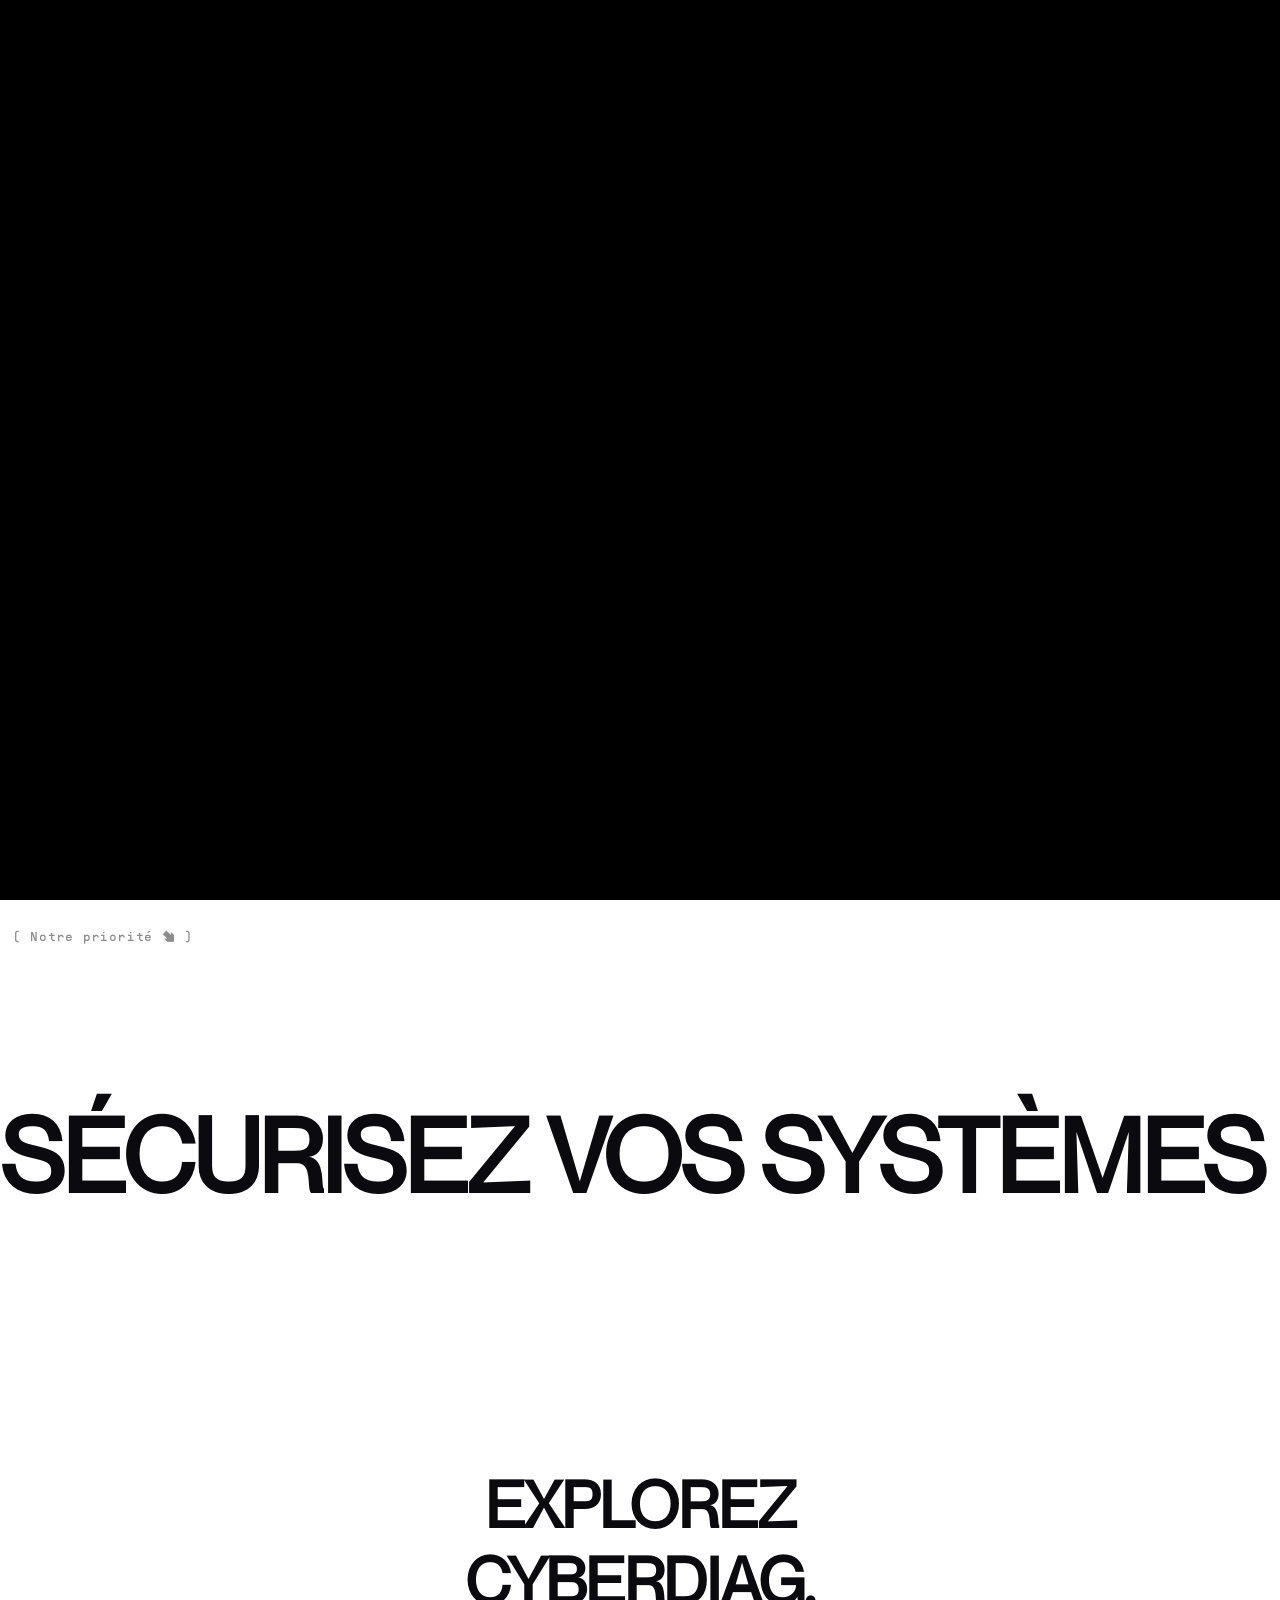
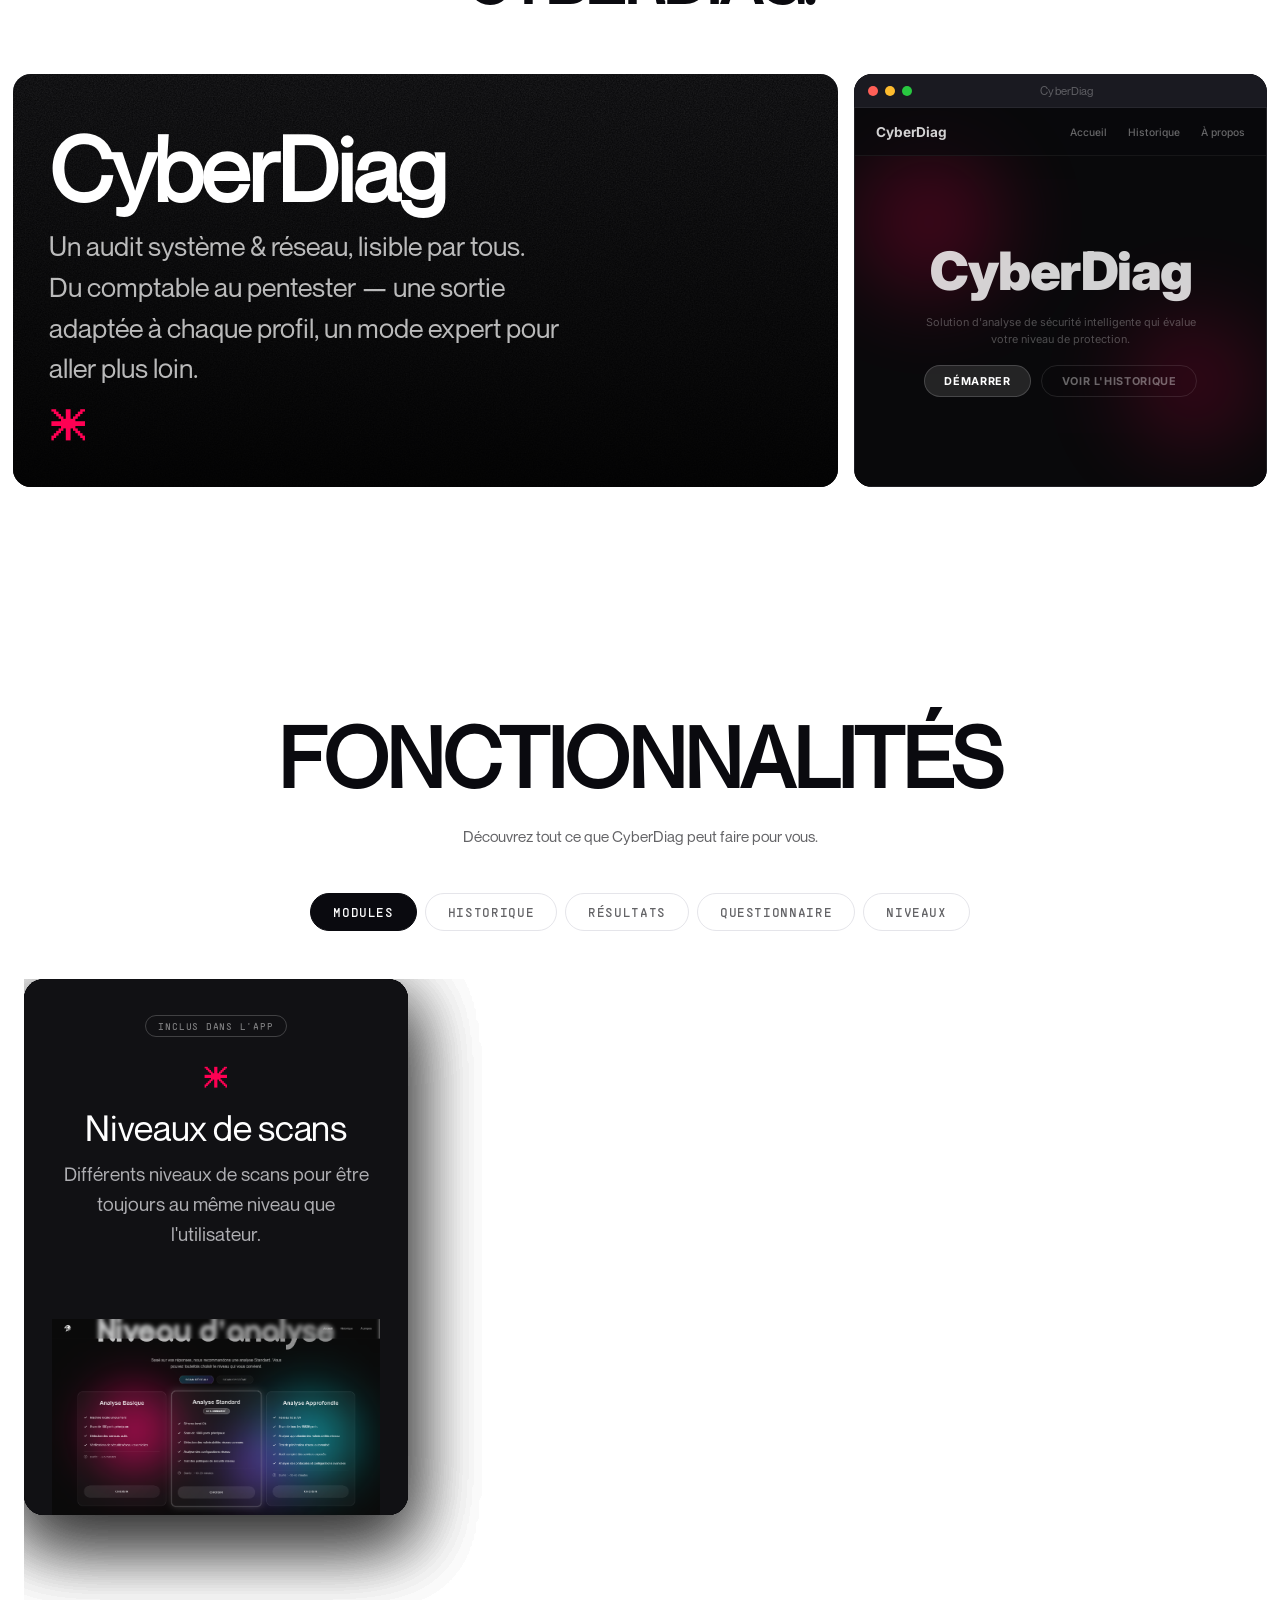
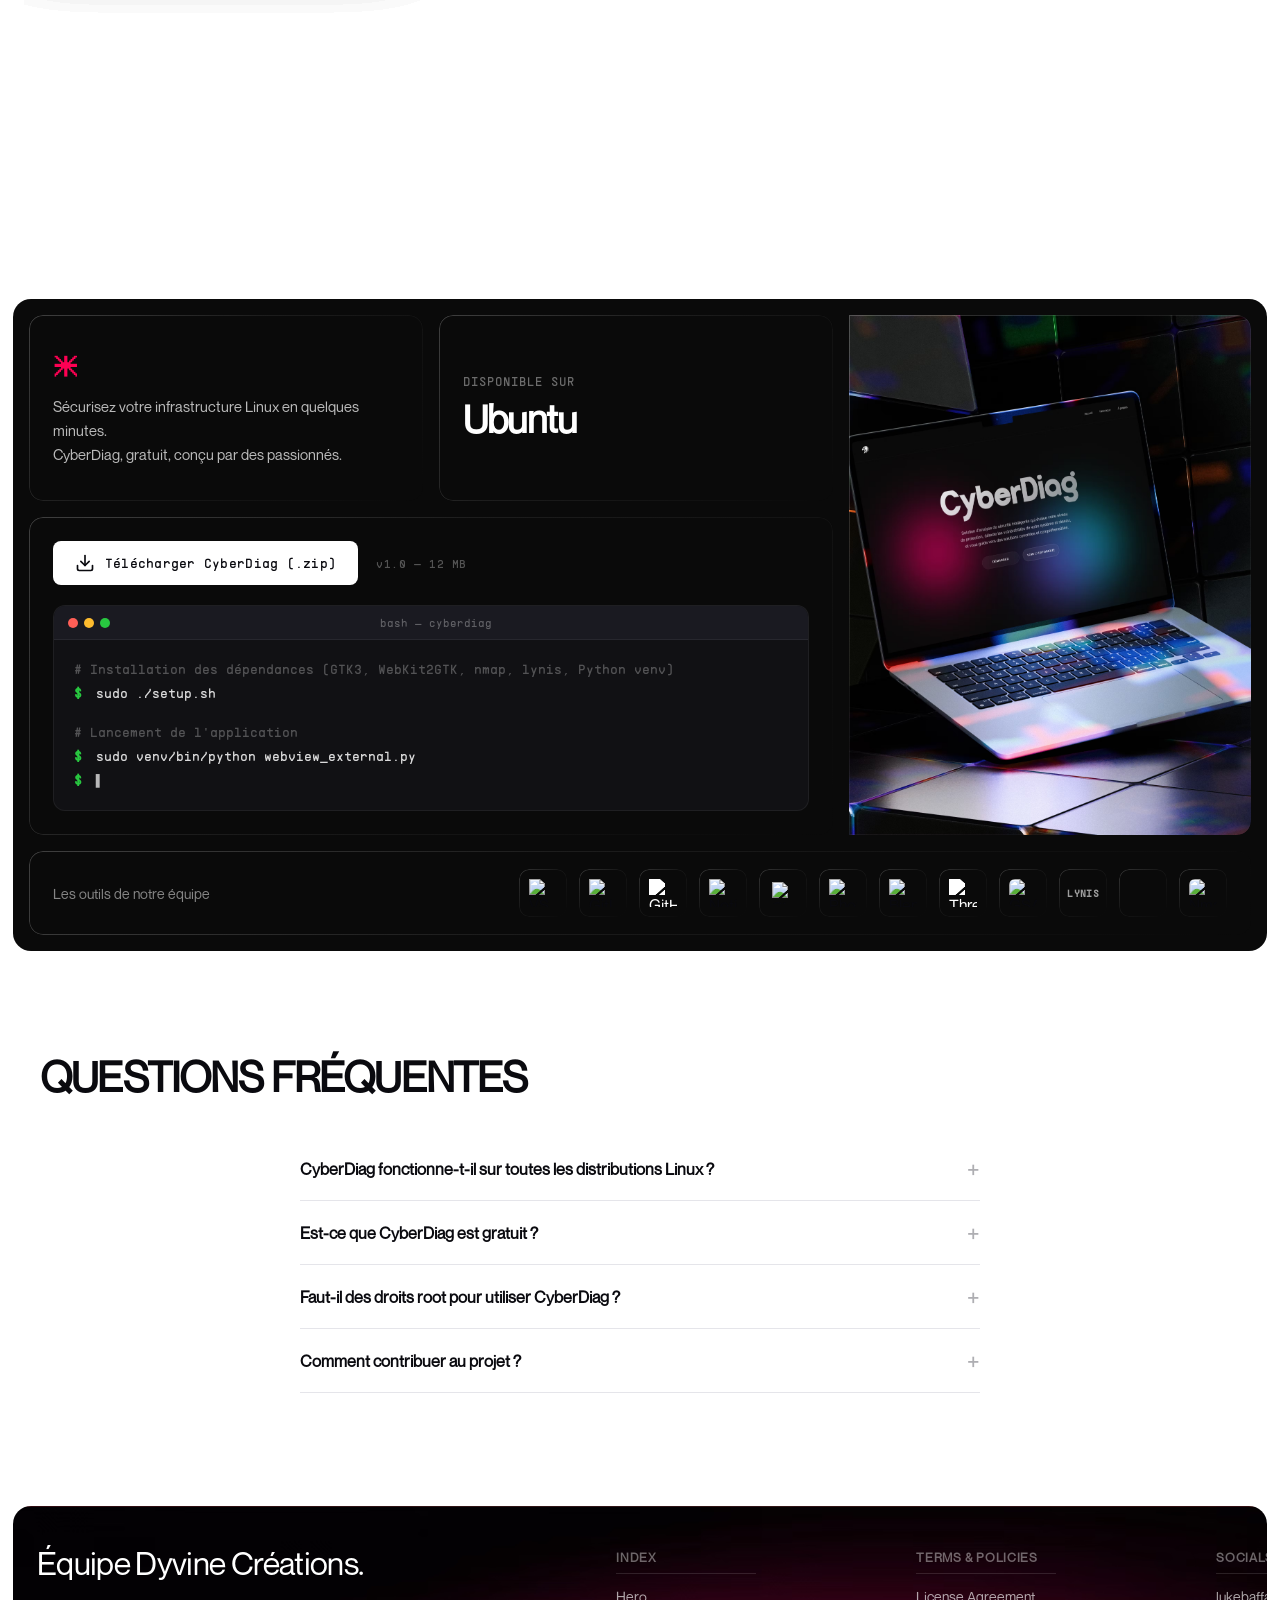
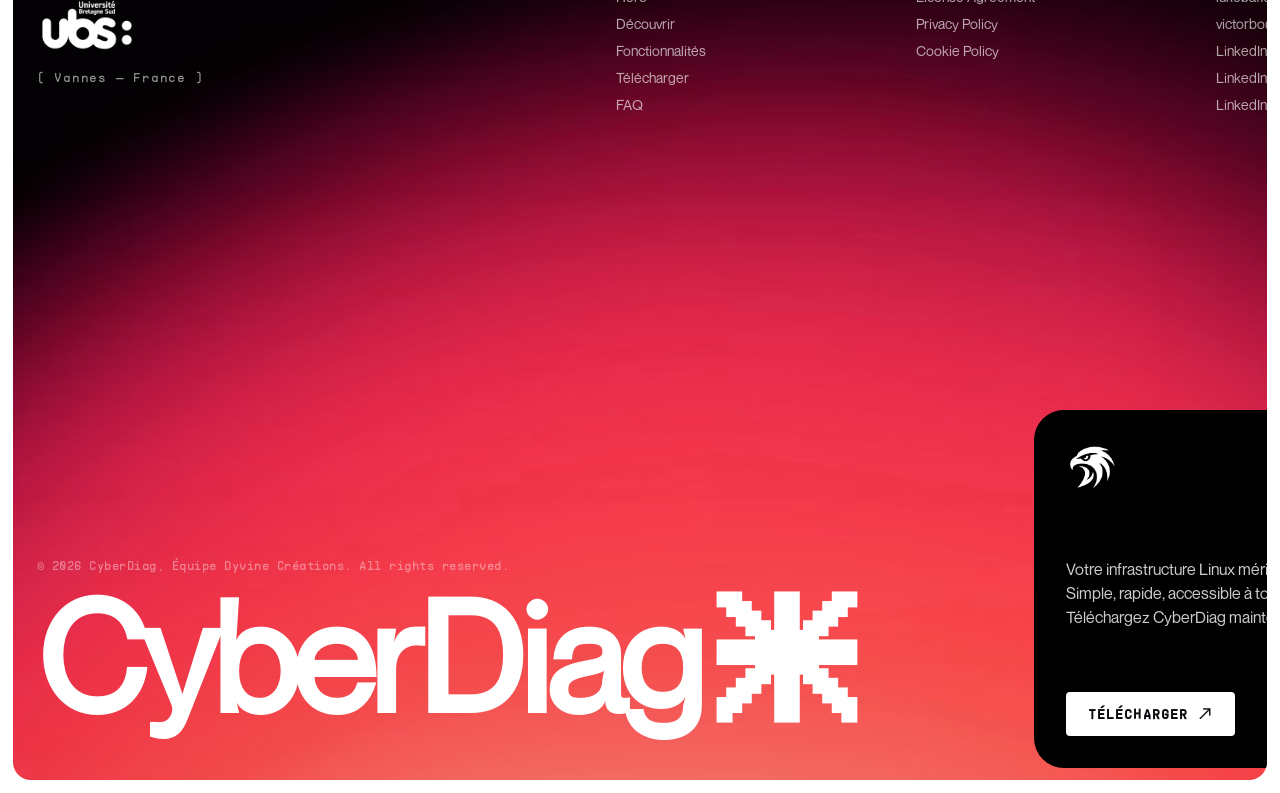
==== commit a2b1e497: "Add files via upload" ====
--- a/index.html
+++ b/index.html
@@ -8,11 +8,14 @@
   <meta name="description"
     content="CyberDiag réalise des audits de sécurité système et réseaux Linux pour les entreprises. Développé par l'équipe Dyvine, étudiants en informatique à l'UBS.">
   <link rel="stylesheet" href="styles.css">
+  <link rel="preconnect" href="https://cdn.jsdelivr.net" crossorigin>
+  <link rel="dns-prefetch" href="//cdn.jsdelivr.net">
+  <link rel="preload" as="image" href="assets/header background.avif" fetchpriority="high">
   <!-- GSAP + Lenis via CDN -->
   <script src="https://cdn.jsdelivr.net/npm/lenis@1.1.18/dist/lenis.min.js" defer></script>
   <script src="https://cdn.jsdelivr.net/npm/gsap@3.12.7/dist/gsap.min.js" defer></script>
   <script src="https://cdn.jsdelivr.net/npm/gsap@3.12.7/dist/ScrollTrigger.min.js" defer></script>
-  <script src="main.js" defer></script>
+  <script type="module" src="assets/js/main.js"></script>
 </head>
 
 <body>
@@ -48,7 +51,8 @@
 
         <!-- 3D Logo inside the frame, overflows bottom freely -->
         <div class="hero-logo-wrapper">
-          <img src="assets/logo/3dlogo.avif" alt="CyberDiag 3D Logo" class="hero-3d-logo">
+          <img src="assets/logo/3dlogo.avif" alt="CyberDiag 3D Logo" class="hero-3d-logo" fetchpriority="high"
+            decoding="async">
         </div>
 
         <!-- Text content on the left -->
@@ -79,7 +83,7 @@
 
         <!-- Bottom-right: UBS logo -->
         <div class="hero-year">
-          <img src="assets/logo/logo ubs.png" alt="UBS" class="hero-ubs-logo">
+          <img src="assets/logo/logo ubs.png" alt="UBS" class="hero-ubs-logo" decoding="async">
         </div>
       </div>
     </section>
@@ -113,7 +117,8 @@
       <div class="discover-grid">
         <!-- Left column — 2/3 width, video + dim/grain + overlay -->
         <div class="discover-left">
-          <video class="discover-video" src="assets/video/mockup.mp4" autoplay loop muted playsinline></video>
+          <video class="discover-video" src="assets/video/mockup.mp4" autoplay loop muted playsinline
+            preload="metadata"></video>
           <div class="video-dim"></div>
           <div class="video-grain-layer"></div>
           <div class="discover-overlay">
@@ -137,7 +142,7 @@
             </div>
             <div class="window-body">
               <iframe class="discover-animation" src="assets/video/animation.html" frameborder="0"
-                allowtransparency="true"></iframe>
+                allowtransparency="true" loading="lazy"></iframe>
             </div>
           </div>
         </div>
@@ -169,7 +174,8 @@
             <p class="feature-card-desc">Des modules séparés pour les analyses système et réseau, adaptés à chaque
               profil.</p>
             <div class="feature-card-img-wrap">
-              <img src="assets/screens/home.png" alt="Interface" class="feature-card-img">
+              <img src="assets/screens/home.png" alt="Interface" class="feature-card-img" loading="lazy"
+                decoding="async">
             </div>
           </div>
           <div class="feature-card" data-index="1" data-i18n-title="feature_2_title" data-i18n-desc="feature_2_desc">
@@ -178,7 +184,8 @@
             <h3 class="feature-card-title">Historique</h3>
             <p class="feature-card-desc">Retrouvez l'historique complet de vos analyses passées en un coup d'œil.</p>
             <div class="feature-card-img-wrap">
-              <img src="assets/screens/history.png" alt="Historique" class="feature-card-img">
+              <img src="assets/screens/history.png" alt="Historique" class="feature-card-img" loading="lazy"
+                decoding="async">
             </div>
           </div>
           <div class="feature-card" data-index="2" data-i18n-title="feature_3_title" data-i18n-desc="feature_3_desc">
@@ -188,7 +195,8 @@
             <p class="feature-card-desc">Des résultats détaillés et exportables en HTML pour partager vos audits
               facilement.</p>
             <div class="feature-card-img-wrap">
-              <img src="assets/screens/results.png" alt="Résultats" class="feature-card-img">
+              <img src="assets/screens/results.png" alt="Résultats" class="feature-card-img" loading="lazy"
+                decoding="async">
             </div>
           </div>
           <div class="feature-card" data-index="3" data-i18n-title="feature_4_title" data-i18n-desc="feature_4_desc">
@@ -198,7 +206,8 @@
             <p class="feature-card-desc">Un questionnaire pour adapter le niveau des résultats et obtenir un profil
               personnalisé.</p>
             <div class="feature-card-img-wrap">
-              <img src="assets/screens/questions.png" alt="Questionnaire" class="feature-card-img">
+              <img src="assets/screens/questions.png" alt="Questionnaire" class="feature-card-img" loading="lazy"
+                decoding="async">
             </div>
           </div>
           <div class="feature-card" data-index="4" data-i18n-title="feature_5_title" data-i18n-desc="feature_5_desc">
@@ -208,7 +217,8 @@
             <p class="feature-card-desc">Différents niveaux de scans pour être toujours au même niveau que
               l'utilisateur.</p>
             <div class="feature-card-img-wrap">
-              <img src="assets/screens/level.png" alt="Niveaux" class="feature-card-img">
+              <img src="assets/screens/level.png" alt="Niveaux" class="feature-card-img" loading="lazy"
+                decoding="async">
             </div>
           </div>
         </div>
@@ -303,7 +313,8 @@
           <!-- RIGHT 1/3 — image -->
           <div class="dl-right">
             <div class="dl-subframe dl-img-box">
-              <img src="assets/Mockup/main.avif" alt="CyberDiag Preview" class="dl-hero-img">
+              <img src="assets/Mockup/main.avif" alt="CyberDiag Preview" class="dl-hero-img" loading="lazy"
+                decoding="async">
             </div>
           </div>
 
@@ -318,48 +329,49 @@
             <!-- VS Code -->
             <div class="dl-tool-item">
               <img src="https://cdn.jsdelivr.net/gh/devicons/devicon@latest/icons/vscode/vscode-original.svg"
-                alt="VS Code">
+                alt="VS Code" loading="lazy" decoding="async">
             </div>
             <!-- GitLab -->
             <div class="dl-tool-item">
               <img src="https://cdn.jsdelivr.net/gh/devicons/devicon@latest/icons/gitlab/gitlab-original.svg"
-                alt="GitLab">
+                alt="GitLab" loading="lazy" decoding="async">
             </div>
             <!-- GitHub -->
             <div class="dl-tool-item">
               <img src="https://cdn.jsdelivr.net/gh/devicons/devicon@latest/icons/github/github-original.svg"
-                alt="GitHub" class="dl-tool-invert">
+                alt="GitHub" class="dl-tool-invert" loading="lazy" decoding="async">
             </div>
             <!-- Notion -->
             <div class="dl-tool-item">
               <img
                 src="https://cdn.brandfetch.io/idPYUoikV7/theme/light/symbol.svg?c=1bxid64Mup7aczewSAYMX&t=1714126994867"
-                alt="Notion">
+                alt="Notion" loading="lazy" decoding="async">
             </div>
             <!-- Claude -->
             <div class="dl-tool-item">
-              <img src="https://cdn.simpleicons.org/anthropic/white" alt="Claude" class="dl-tool-icon-small">
+              <img src="https://cdn.simpleicons.org/anthropic/white" alt="Claude" class="dl-tool-icon-small"
+                loading="lazy" decoding="async">
             </div>
             <!-- Photoshop -->
             <div class="dl-tool-item">
               <img src="https://cdn.jsdelivr.net/gh/devicons/devicon@latest/icons/photoshop/photoshop-original.svg"
-                alt="Photoshop">
+                alt="Photoshop" loading="lazy" decoding="async">
             </div>
             <!-- Blender -->
             <div class="dl-tool-item">
               <img src="https://cdn.jsdelivr.net/gh/devicons/devicon@latest/icons/blender/blender-original.svg"
-                alt="Blender">
+                alt="Blender" loading="lazy" decoding="async">
             </div>
             <!-- Three.js -->
             <div class="dl-tool-item">
               <img src="https://cdn.jsdelivr.net/gh/devicons/devicon@latest/icons/threejs/threejs-original.svg"
-                alt="Three.js" class="dl-tool-invert">
+                alt="Three.js" class="dl-tool-invert" loading="lazy" decoding="async">
             </div>
             <!-- GSAP -->
             <div class="dl-tool-item">
               <img
                 src="https://cdn.brandfetch.io/idQQUeYvzS/w/400/h/400/theme/dark/icon.jpeg?c=1bxid64Mup7aczewSAYMX&t=1765248028331"
-                alt="GSAP" class="dl-tool-rounded">
+                alt="GSAP" class="dl-tool-rounded" loading="lazy" decoding="async">
             </div>
             <!-- Lynis -->
             <div class="dl-tool-item">
@@ -367,13 +379,14 @@
             </div>
             <!-- Lenis -->
             <div class="dl-tool-item">
-              <img src="assets/logo/lenis.webp" alt="Lenis" class="dl-tool-rounded">
+              <img src="assets/logo/lenis.webp" alt="Lenis" class="dl-tool-rounded" loading="lazy"
+                decoding="async">
             </div>
             <!-- Nmap -->
             <div class="dl-tool-item">
               <img
                 src="https://imgs.search.brave.com/PfMmlMDZE3UtNB-6h7D-7DqTdUbLfJEmvvr16bI3f_4/rs:fit:860:0:0:0/g:ce/aHR0cHM6Ly9zZWVs/YS5pby93cC1jb250/ZW50L3VwbG9hZHMv/MjAyMi8xMS9ubWFw/LWxvZ28tMjU2eDI1/Ni0xLnBuZw"
-                alt="Nmap" class="dl-tool-rounded">
+                alt="Nmap" class="dl-tool-rounded" loading="lazy" decoding="async">
             </div>
           </div>
         </div>
@@ -420,7 +433,7 @@
         <div class="footer-left">
           <div class="footer-top-left">
             <p class="footer-studio" data-i18n="footer_studio">Équipe Dyvine&nbsp;Créations.</p>
-            <img src="assets/logo/logo ubs.png" alt="UBS" class="footer-ubs">
+            <img src="assets/logo/logo ubs.png" alt="UBS" class="footer-ubs" loading="lazy" decoding="async">
             <p class="footer-location" data-i18n="footer_location">( Vannes — France )</p>
           </div>
           <div class="footer-bottom-left">
@@ -458,7 +471,8 @@
           </div>
           <!-- CTA card -->
           <div class="footer-cta">
-            <img src="assets/logo/logo.png" alt="CyberDiag" class="footer-cta-logo">
+            <img src="assets/logo/logo.png" alt="CyberDiag" class="footer-cta-logo" loading="lazy"
+              decoding="async">
             <p class="footer-cta-text" data-i18n="footer_cta_text">Votre infrastructure Linux mérite un
               audit.<br>Simple, rapide, accessible à
               tous.<br>Téléchargez CyberDiag maintenant.</p>
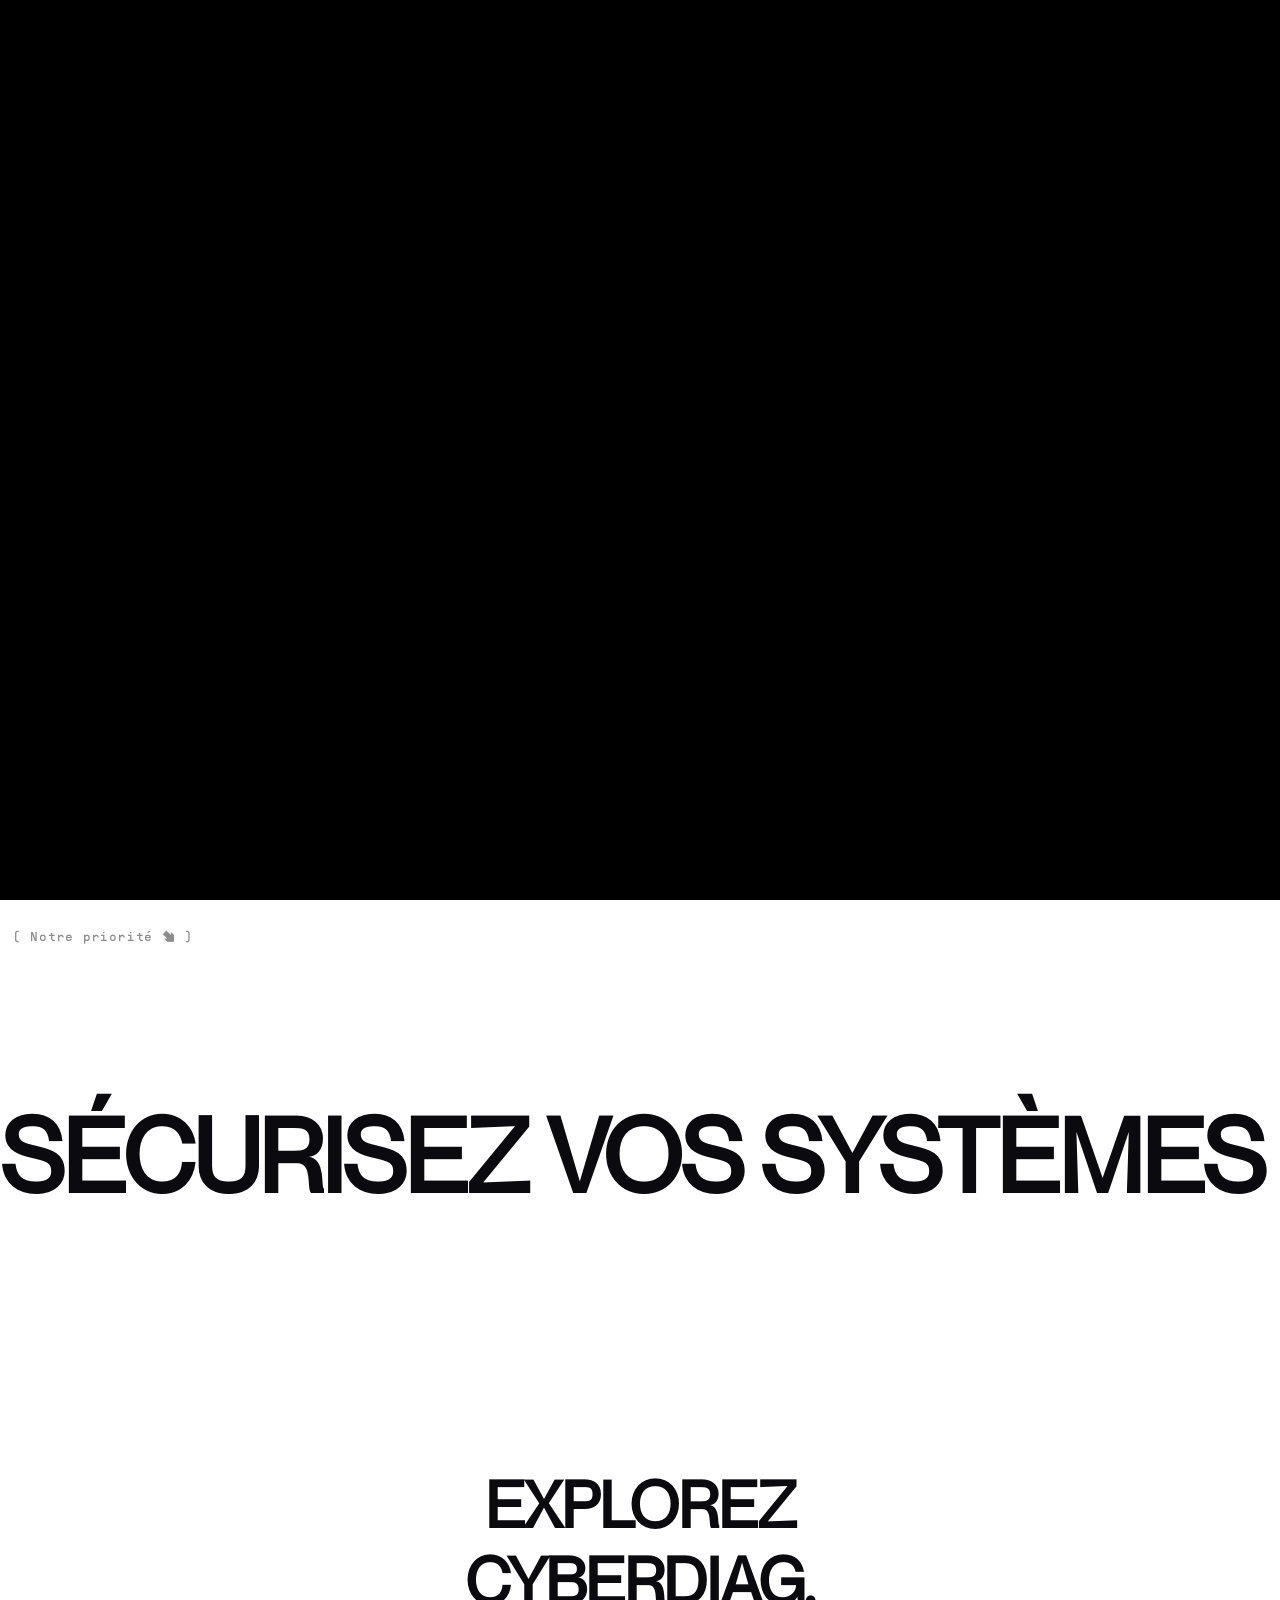
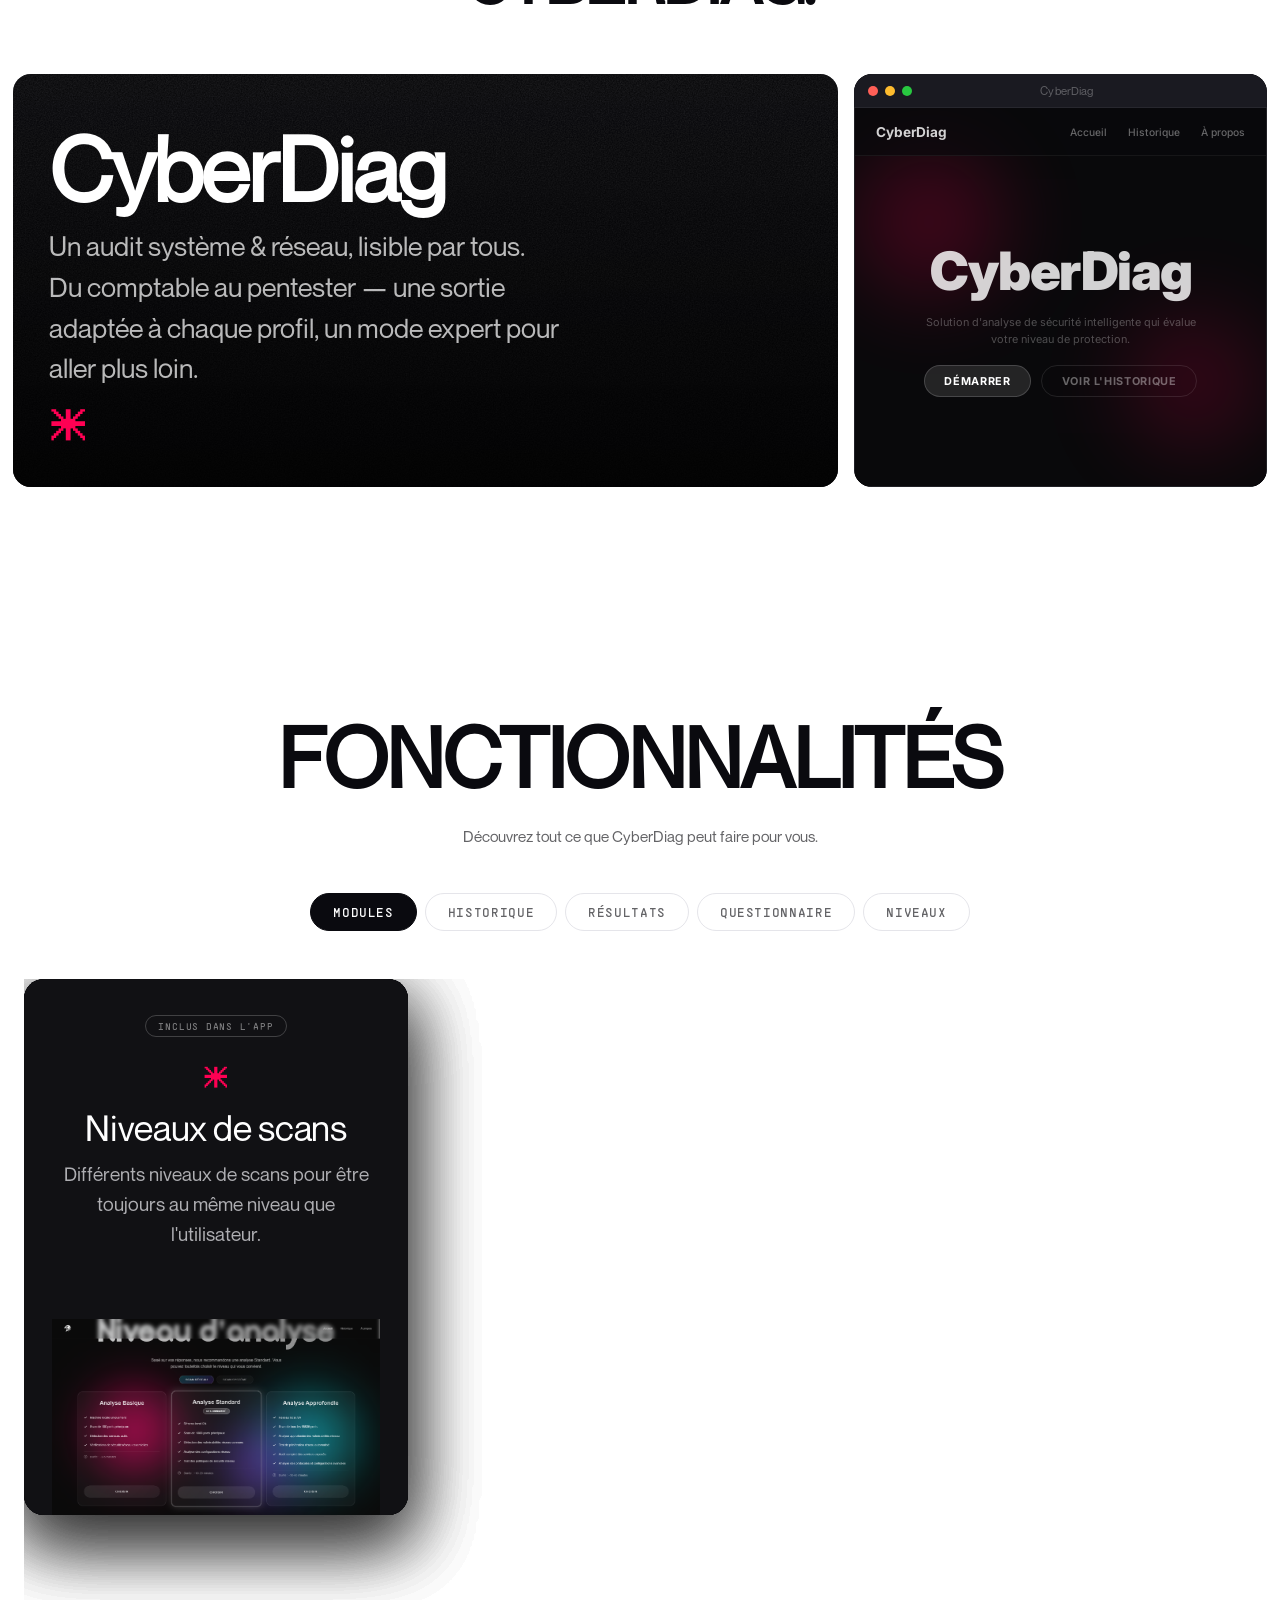
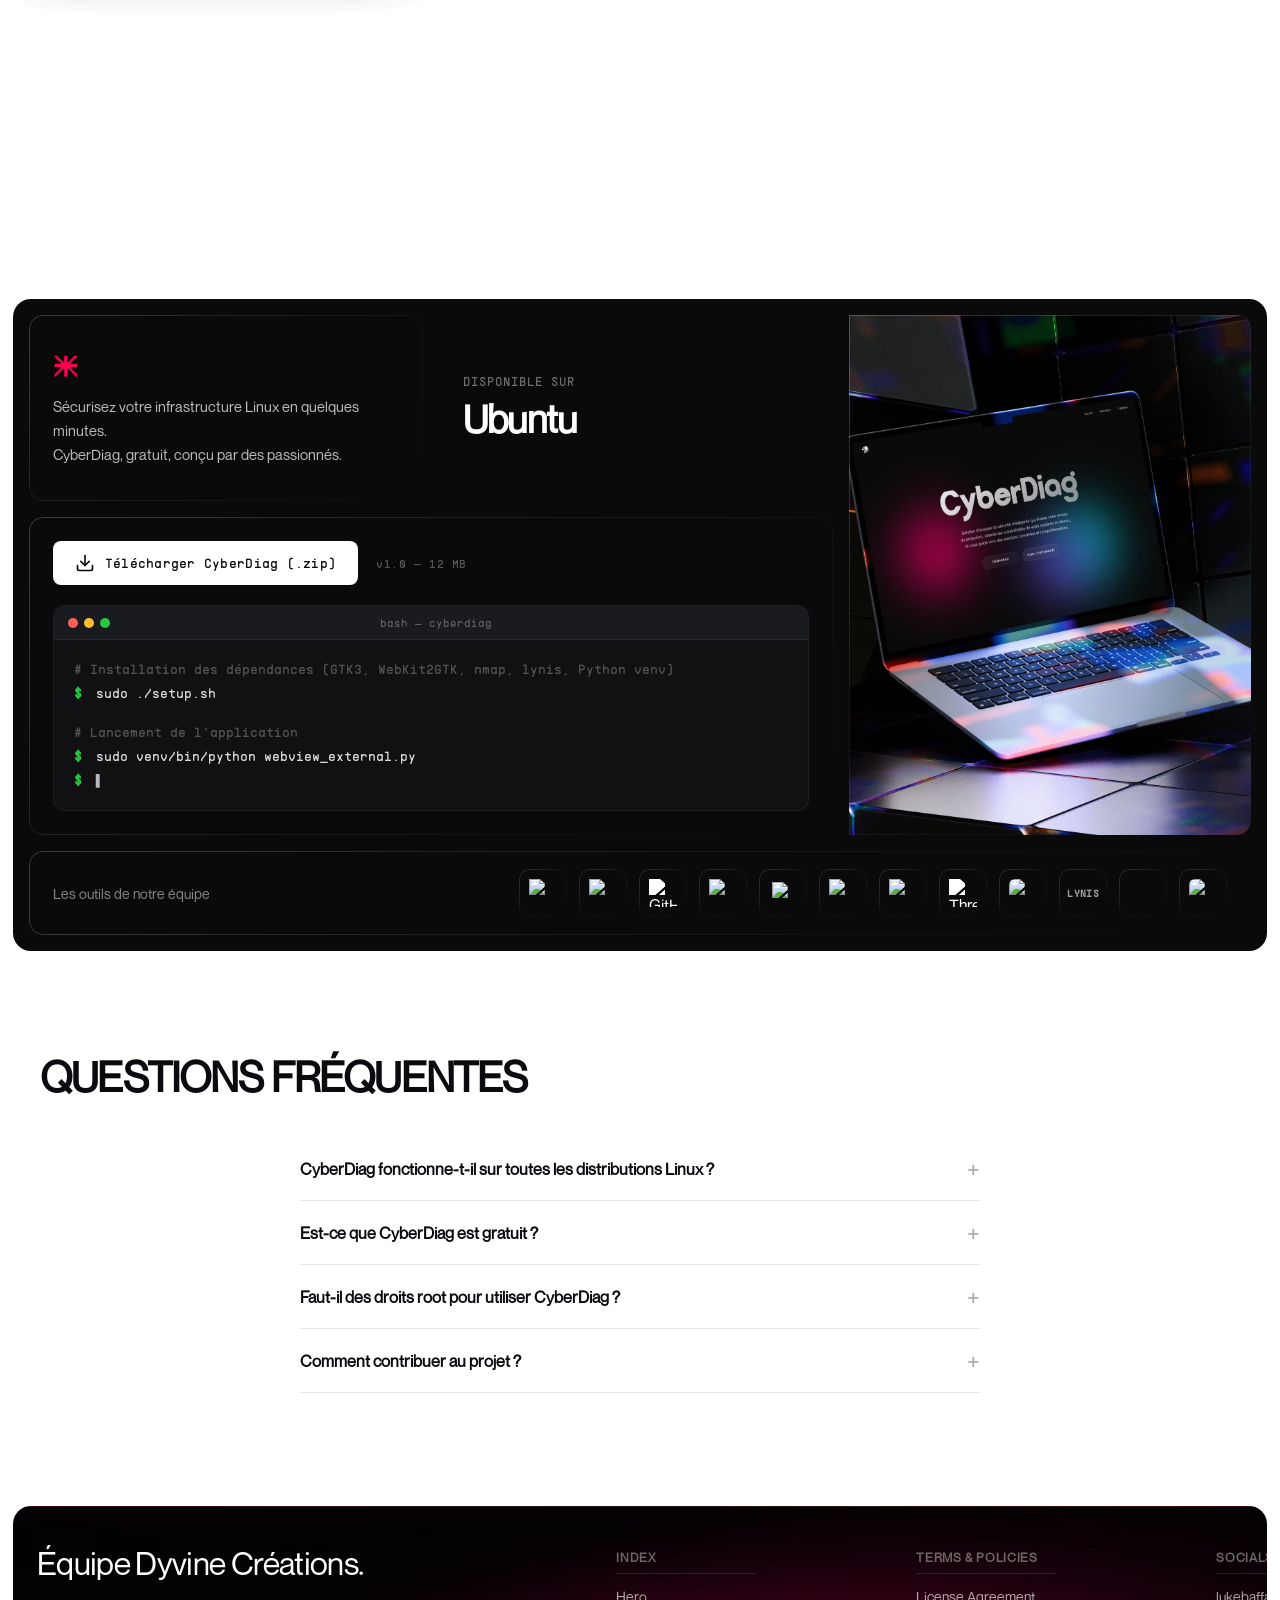
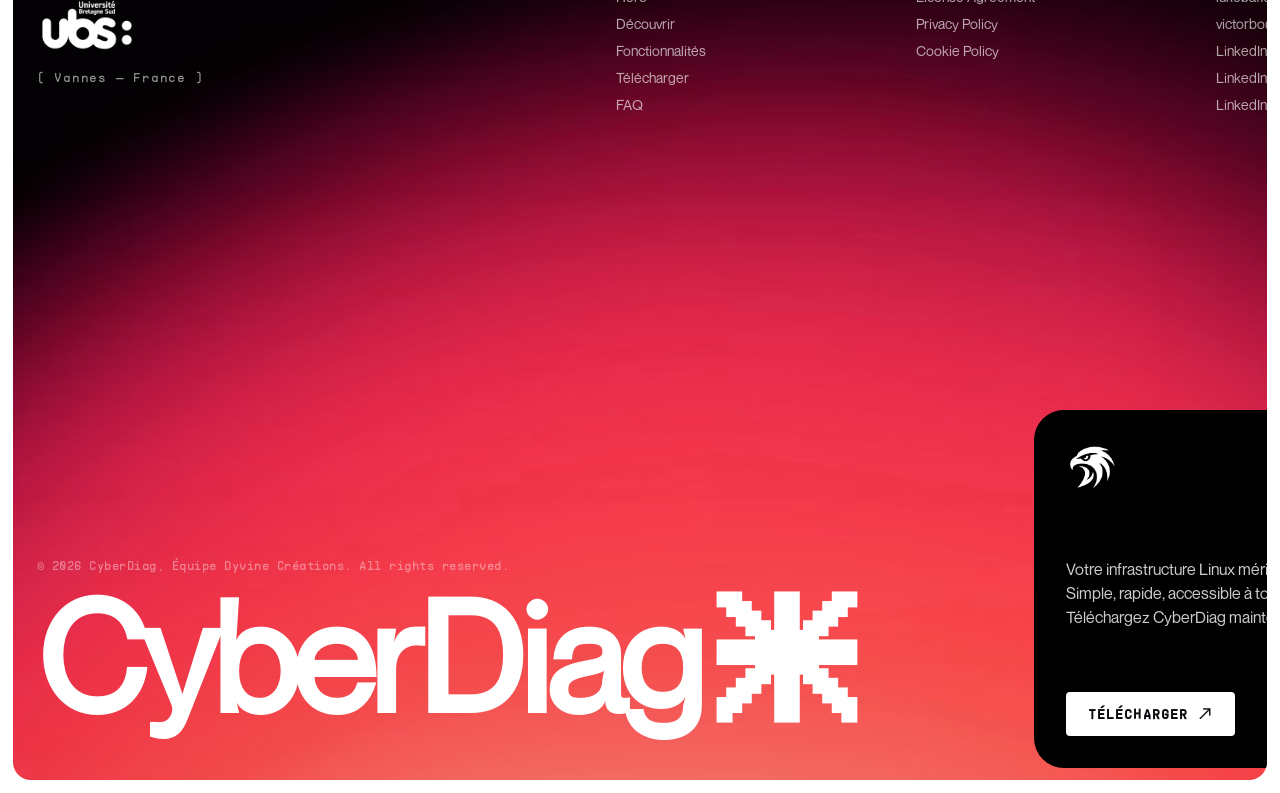
==== commit da0596f7: "Add files via upload" ====
--- a/index.html
+++ b/index.html
@@ -7,7 +7,57 @@
   <title>CyberDiag — Audit de sécurité système & réseaux Linux</title>
   <meta name="description"
     content="CyberDiag réalise des audits de sécurité système et réseaux Linux pour les entreprises. Développé par l'équipe Dyvine, étudiants en informatique à l'UBS.">
-  <link rel="stylesheet" href="styles.css">
+  <script>
+    (function () {
+      var ua = navigator.userAgent || '';
+      var isIOS = /iPhone|iPad|iPod/.test(ua) ||
+        (navigator.platform === 'MacIntel' && navigator.maxTouchPoints > 1);
+
+      var unsupported = isIOS;
+
+      if (!unsupported) {
+        try {
+          var canvas = document.createElement('canvas');
+          canvas.width = 64;
+          canvas.height = 64;
+          var ctx = canvas.getContext('2d');
+
+          if (!ctx) {
+            unsupported = true;
+          } else {
+            ctx.textBaseline = 'top';
+            ctx.font = '48px "Segoe UI Symbol", "Apple Symbols", "Noto Sans Symbols 2", sans-serif';
+
+            var hash = function (glyph) {
+              ctx.clearRect(0, 0, 64, 64);
+              ctx.fillStyle = '#000';
+              ctx.fillText(glyph, 4, 4);
+              var data = ctx.getImageData(0, 0, 64, 64).data;
+              var acc = 2166136261;
+
+              for (var i = 3; i < data.length; i += 4) {
+                acc ^= data[i];
+                acc = Math.imul(acc, 16777619);
+              }
+
+              return acc >>> 0;
+            };
+
+            var target = hash('\uD83D\uDFBC');
+            var tofu = hash('\u0378');
+            unsupported = target === tofu;
+          }
+        } catch (e) {
+          unsupported = true;
+        }
+      }
+
+      if (unsupported) {
+        document.documentElement.classList.add('symbol-fallback-active');
+      }
+    })();
+  </script>
+  <link rel="stylesheet" href="styles.css?v=20260403b">
   <link rel="preconnect" href="https://cdn.jsdelivr.net" crossorigin>
   <link rel="dns-prefetch" href="//cdn.jsdelivr.net">
   <link rel="preload" as="image" href="assets/header background.avif" fetchpriority="high">
@@ -15,7 +65,7 @@
   <script src="https://cdn.jsdelivr.net/npm/lenis@1.1.18/dist/lenis.min.js" defer></script>
   <script src="https://cdn.jsdelivr.net/npm/gsap@3.12.7/dist/gsap.min.js" defer></script>
   <script src="https://cdn.jsdelivr.net/npm/gsap@3.12.7/dist/ScrollTrigger.min.js" defer></script>
-  <script type="module" src="assets/js/main.js"></script>
+  <script type="module" src="assets/js/main.js?v=20260403b"></script>
 </head>
 
 <body>
--- a/styles.css
+++ b/styles.css
@@ -1517,6 +1517,15 @@
   color: #ffffff;
 }
 
+/* Hide decorative symbol glyphs when runtime detection marks them unsupported. */
+.symbol-fallback-active .marquee-dot,
+.symbol-fallback-active .discover-accent,
+.symbol-fallback-active .feature-card-dot,
+.symbol-fallback-active .dl-cta-icon,
+.symbol-fallback-active .footer-accent {
+  display: none !important;
+}
+
 /* RIGHT column — link table, top-aligned */
 .footer-right {
   display: flex;
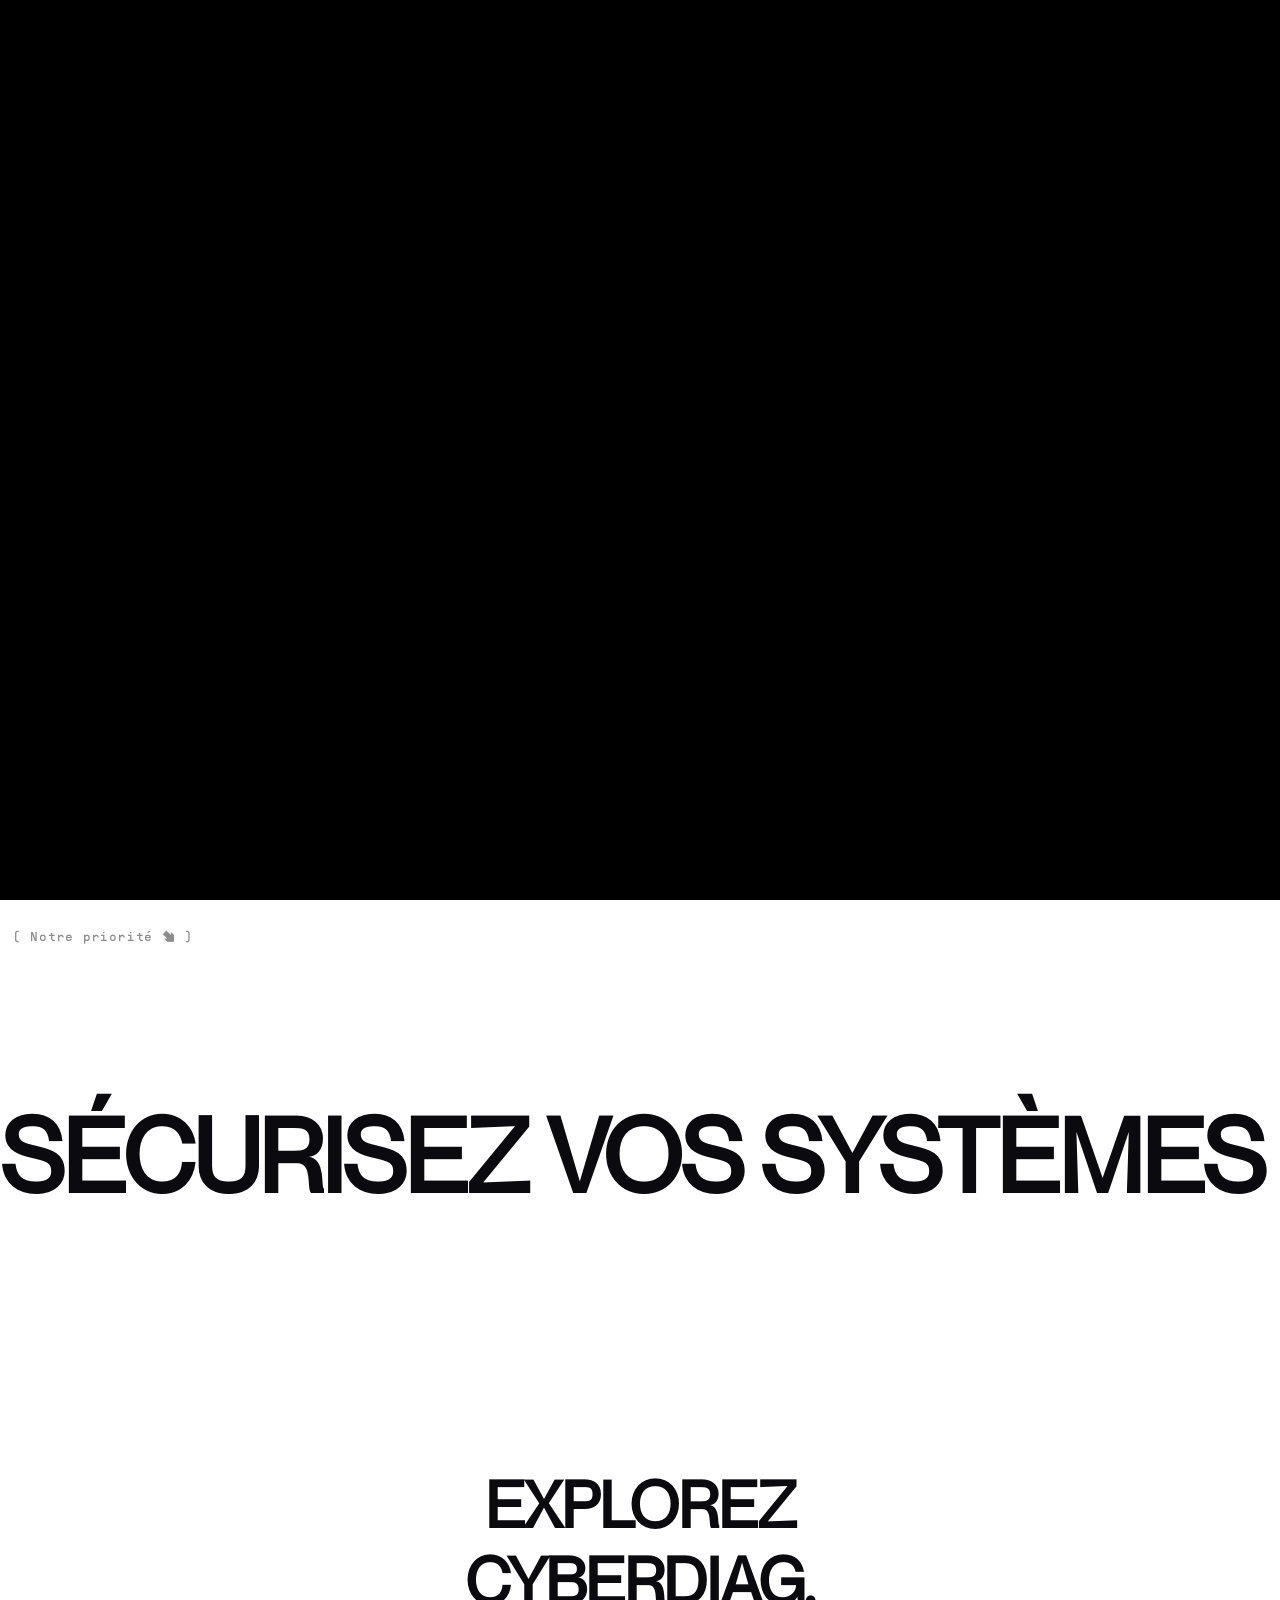
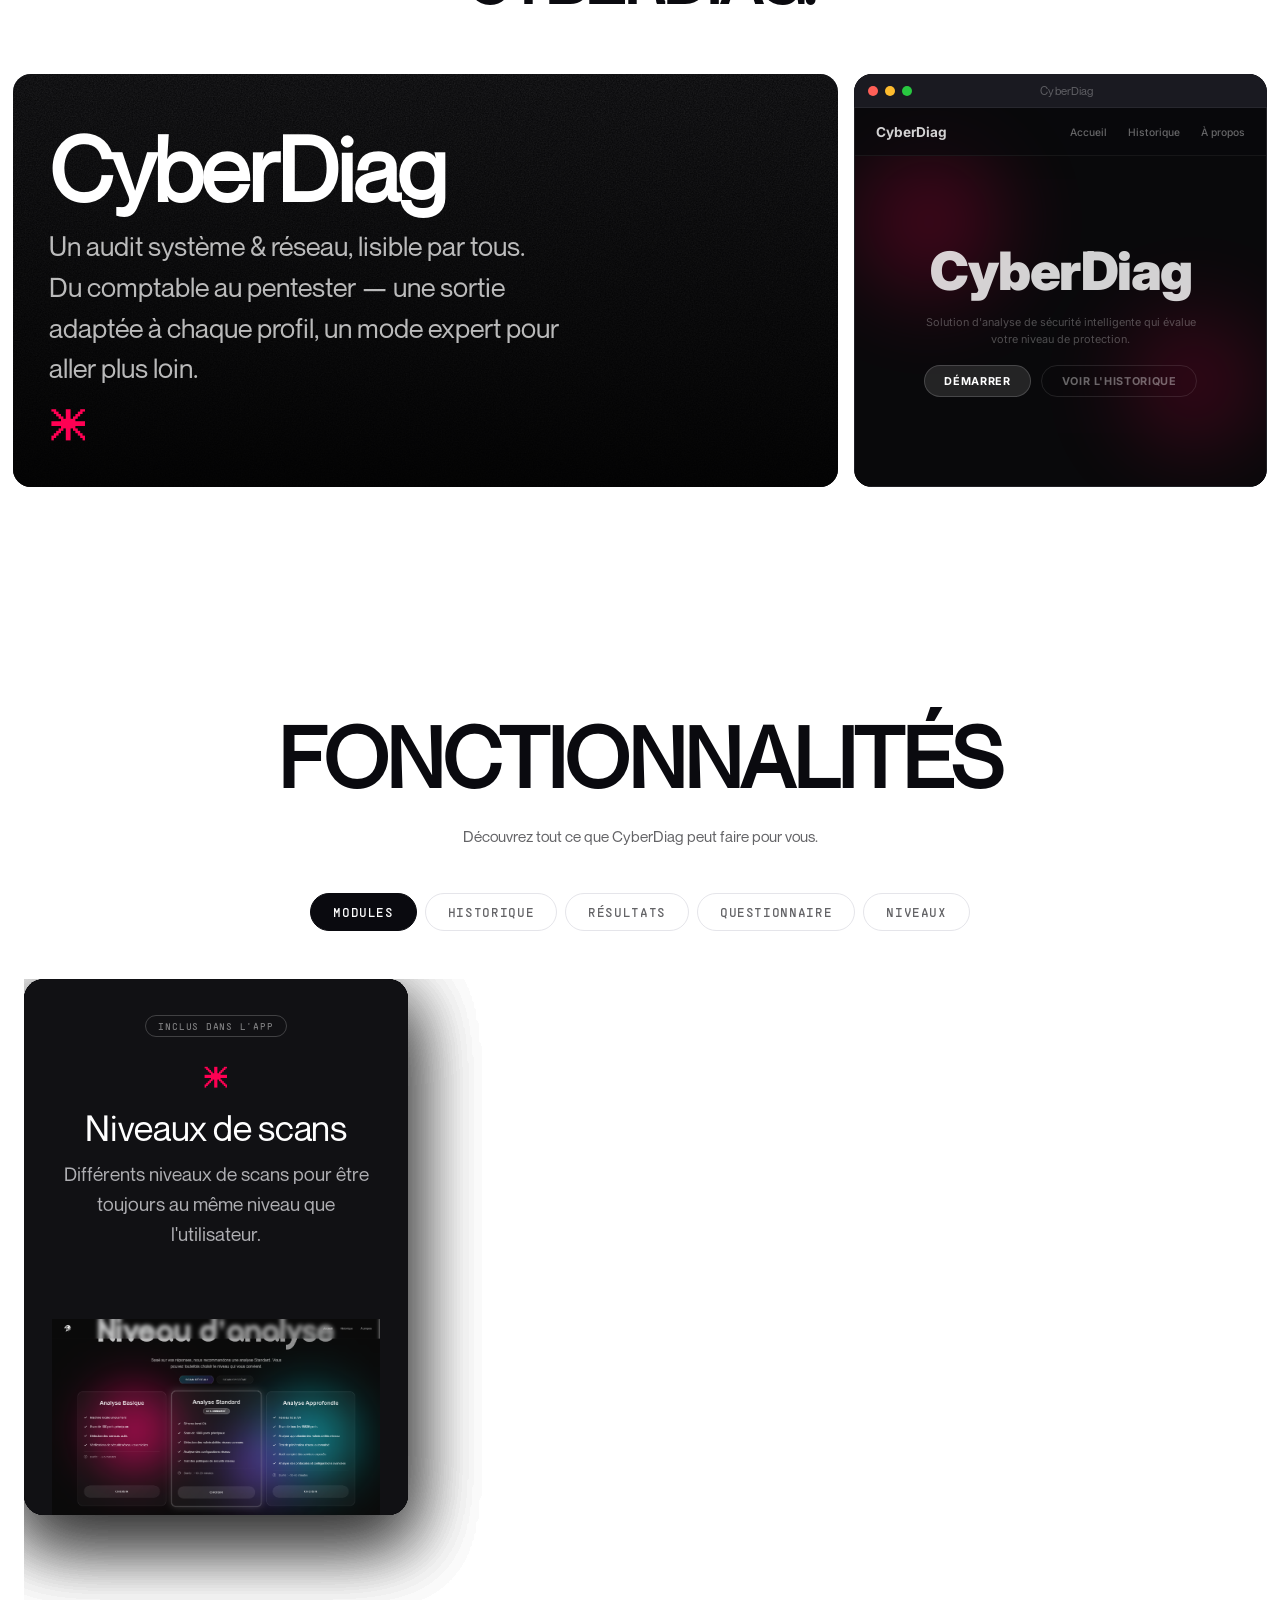
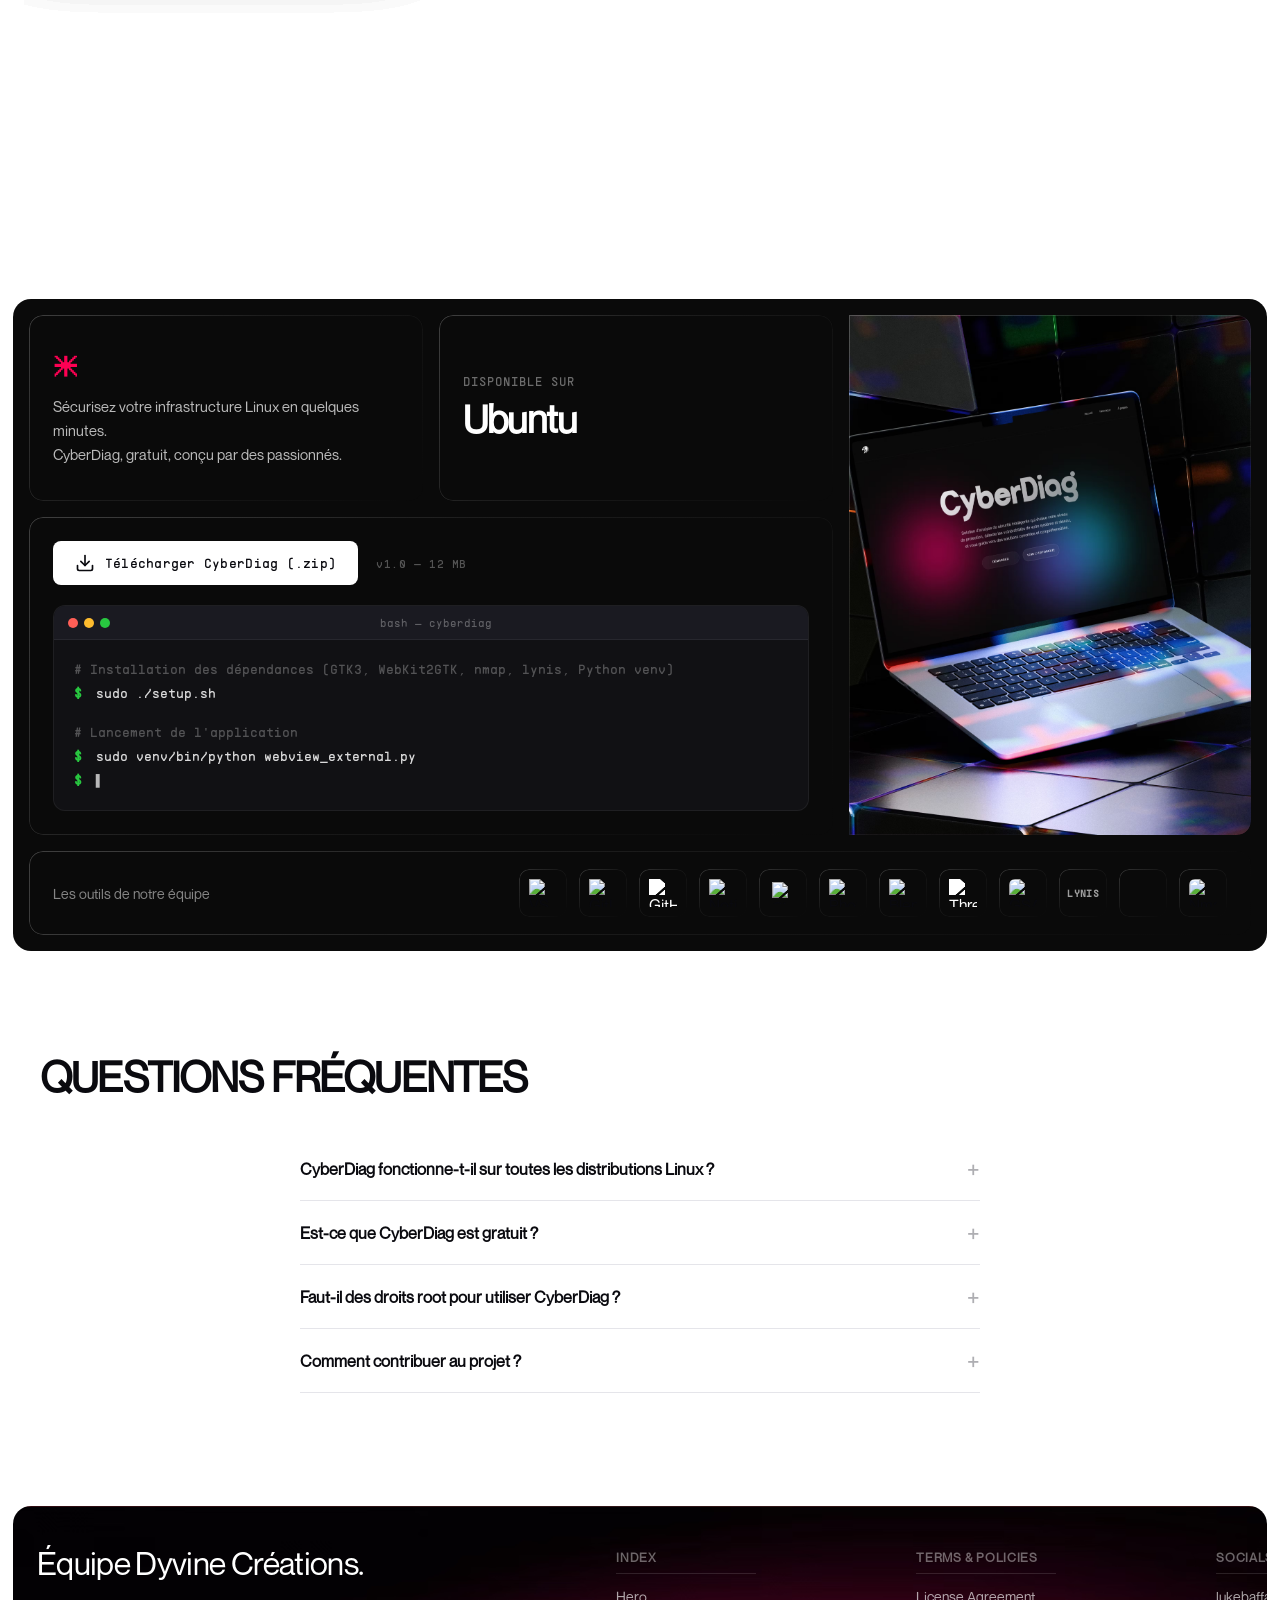
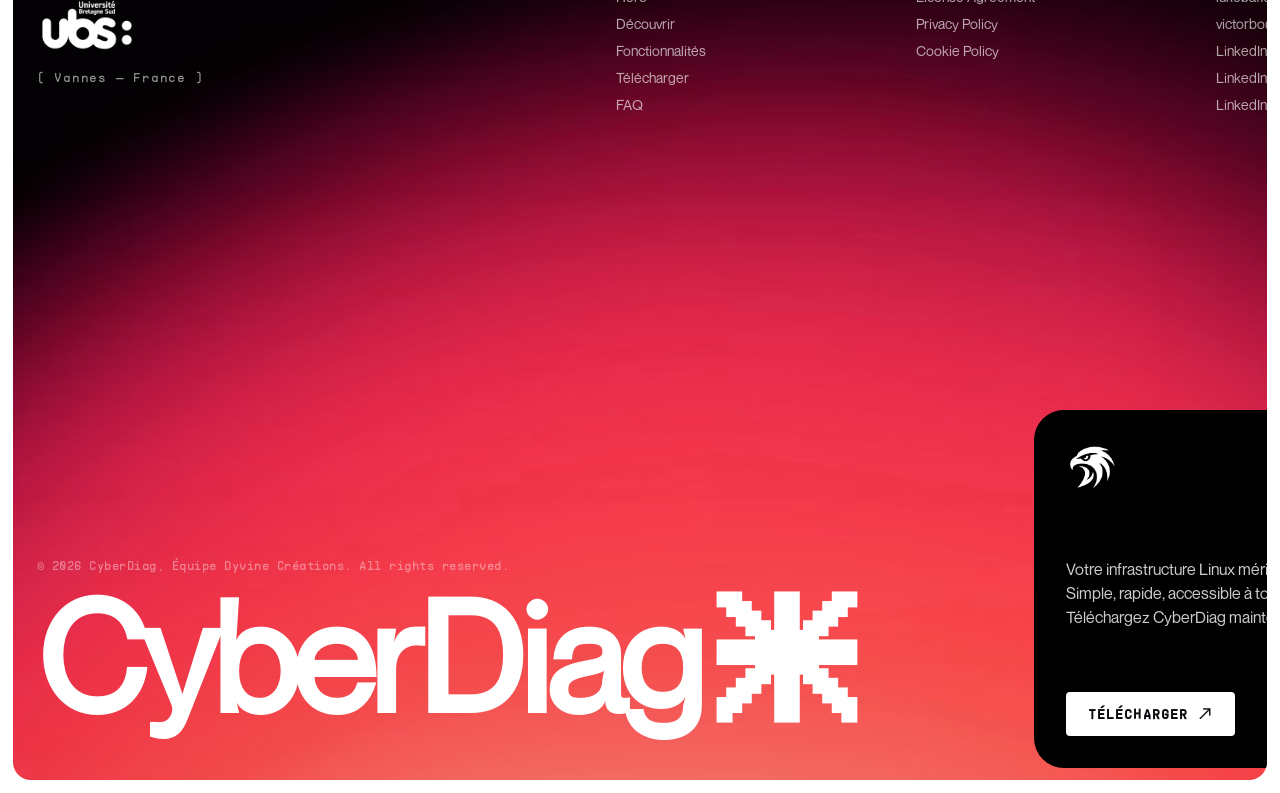
==== commit 9cc866dd: "Add files via upload" ====
--- a/index.html
+++ b/index.html
@@ -55,9 +55,13 @@
       if (unsupported) {
         document.documentElement.classList.add('symbol-fallback-active');
       }
+
+      if (isIOS) {
+        document.documentElement.classList.add('arrow-fallback-active');
+      }
     })();
   </script>
-  <link rel="stylesheet" href="styles.css?v=20260403b">
+  <link rel="stylesheet" href="styles.css?v=20260403c">
   <link rel="preconnect" href="https://cdn.jsdelivr.net" crossorigin>
   <link rel="dns-prefetch" href="//cdn.jsdelivr.net">
   <link rel="preload" as="image" href="assets/header background.avif" fetchpriority="high">
@@ -65,7 +69,7 @@
   <script src="https://cdn.jsdelivr.net/npm/lenis@1.1.18/dist/lenis.min.js" defer></script>
   <script src="https://cdn.jsdelivr.net/npm/gsap@3.12.7/dist/gsap.min.js" defer></script>
   <script src="https://cdn.jsdelivr.net/npm/gsap@3.12.7/dist/ScrollTrigger.min.js" defer></script>
-  <script type="module" src="assets/js/main.js?v=20260403b"></script>
+  <script type="module" src="assets/js/main.js?v=20260403c"></script>
 </head>
 
 <body>
--- a/styles.css
+++ b/styles.css
@@ -1526,6 +1526,10 @@
   display: none !important;
 }
 
+.arrow-fallback-active .btn-arrow {
+  display: none !important;
+}
+
 /* RIGHT column — link table, top-aligned */
 .footer-right {
   display: flex;
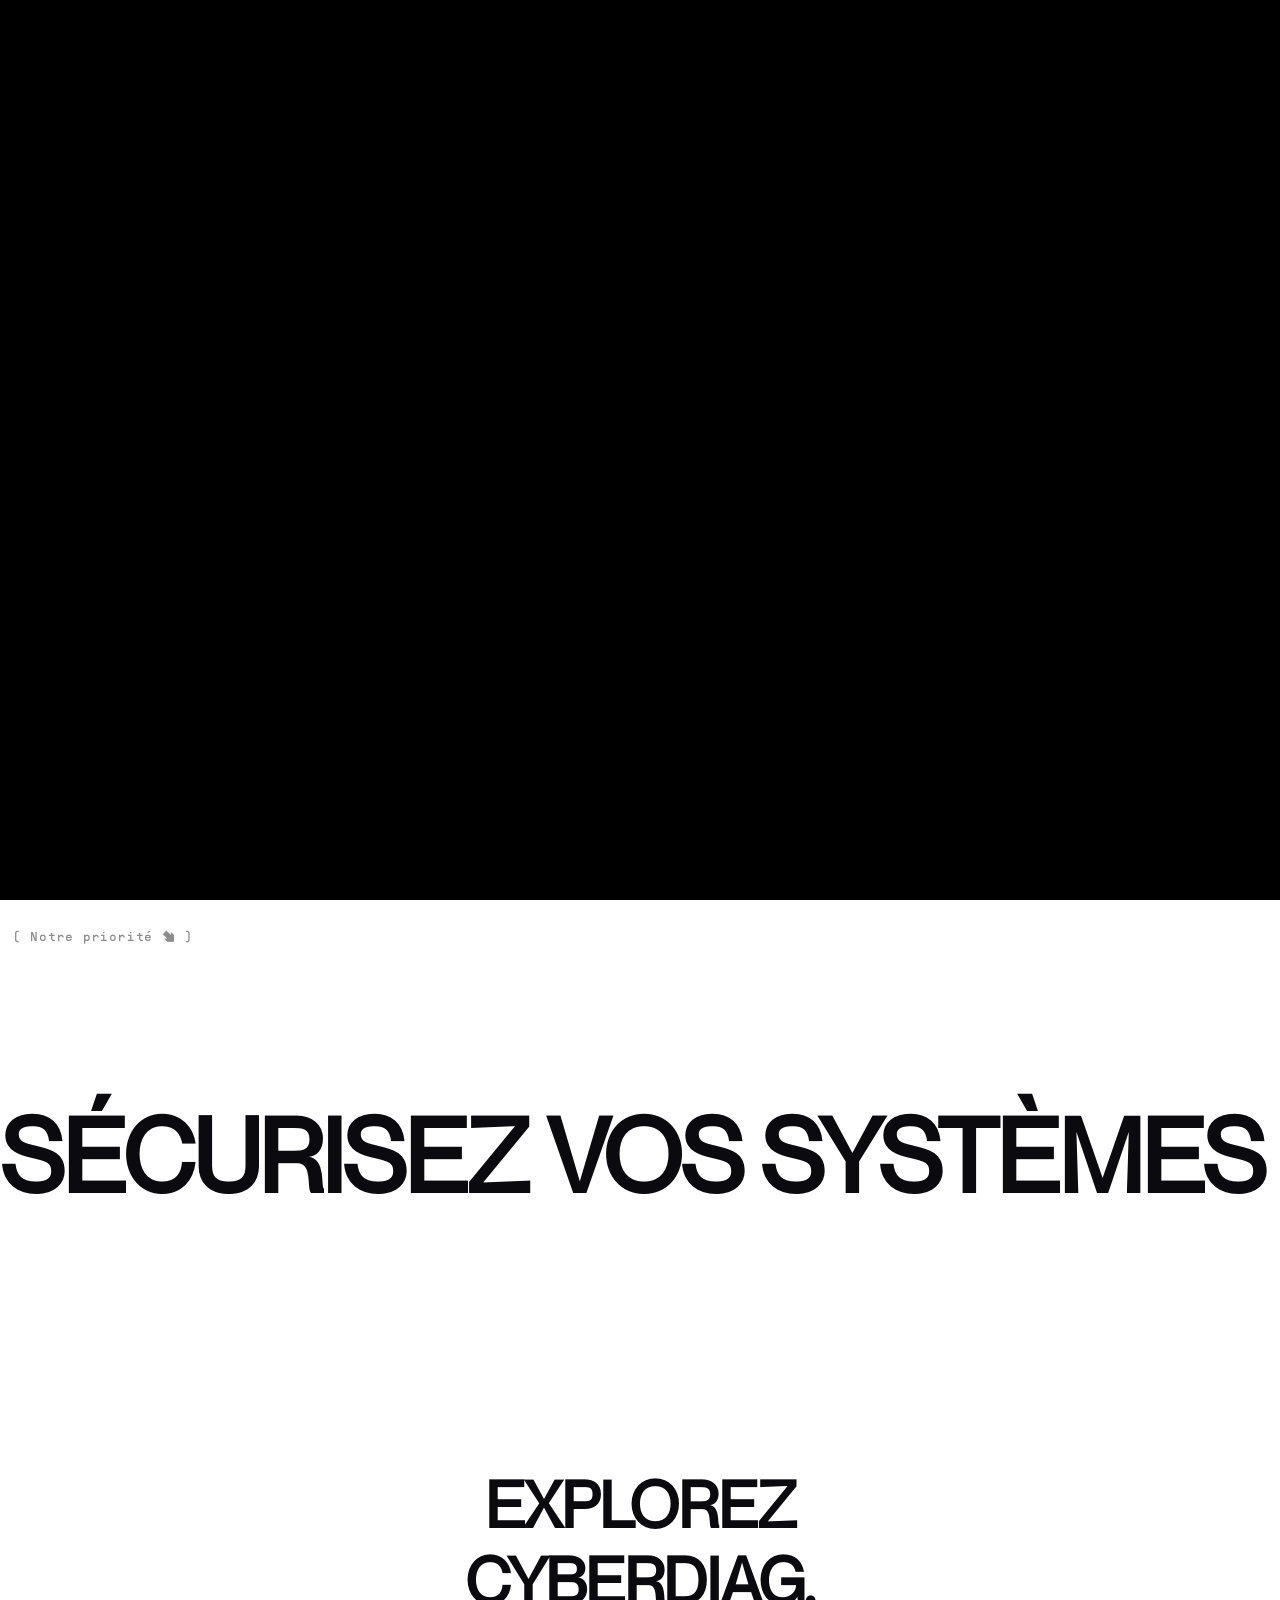
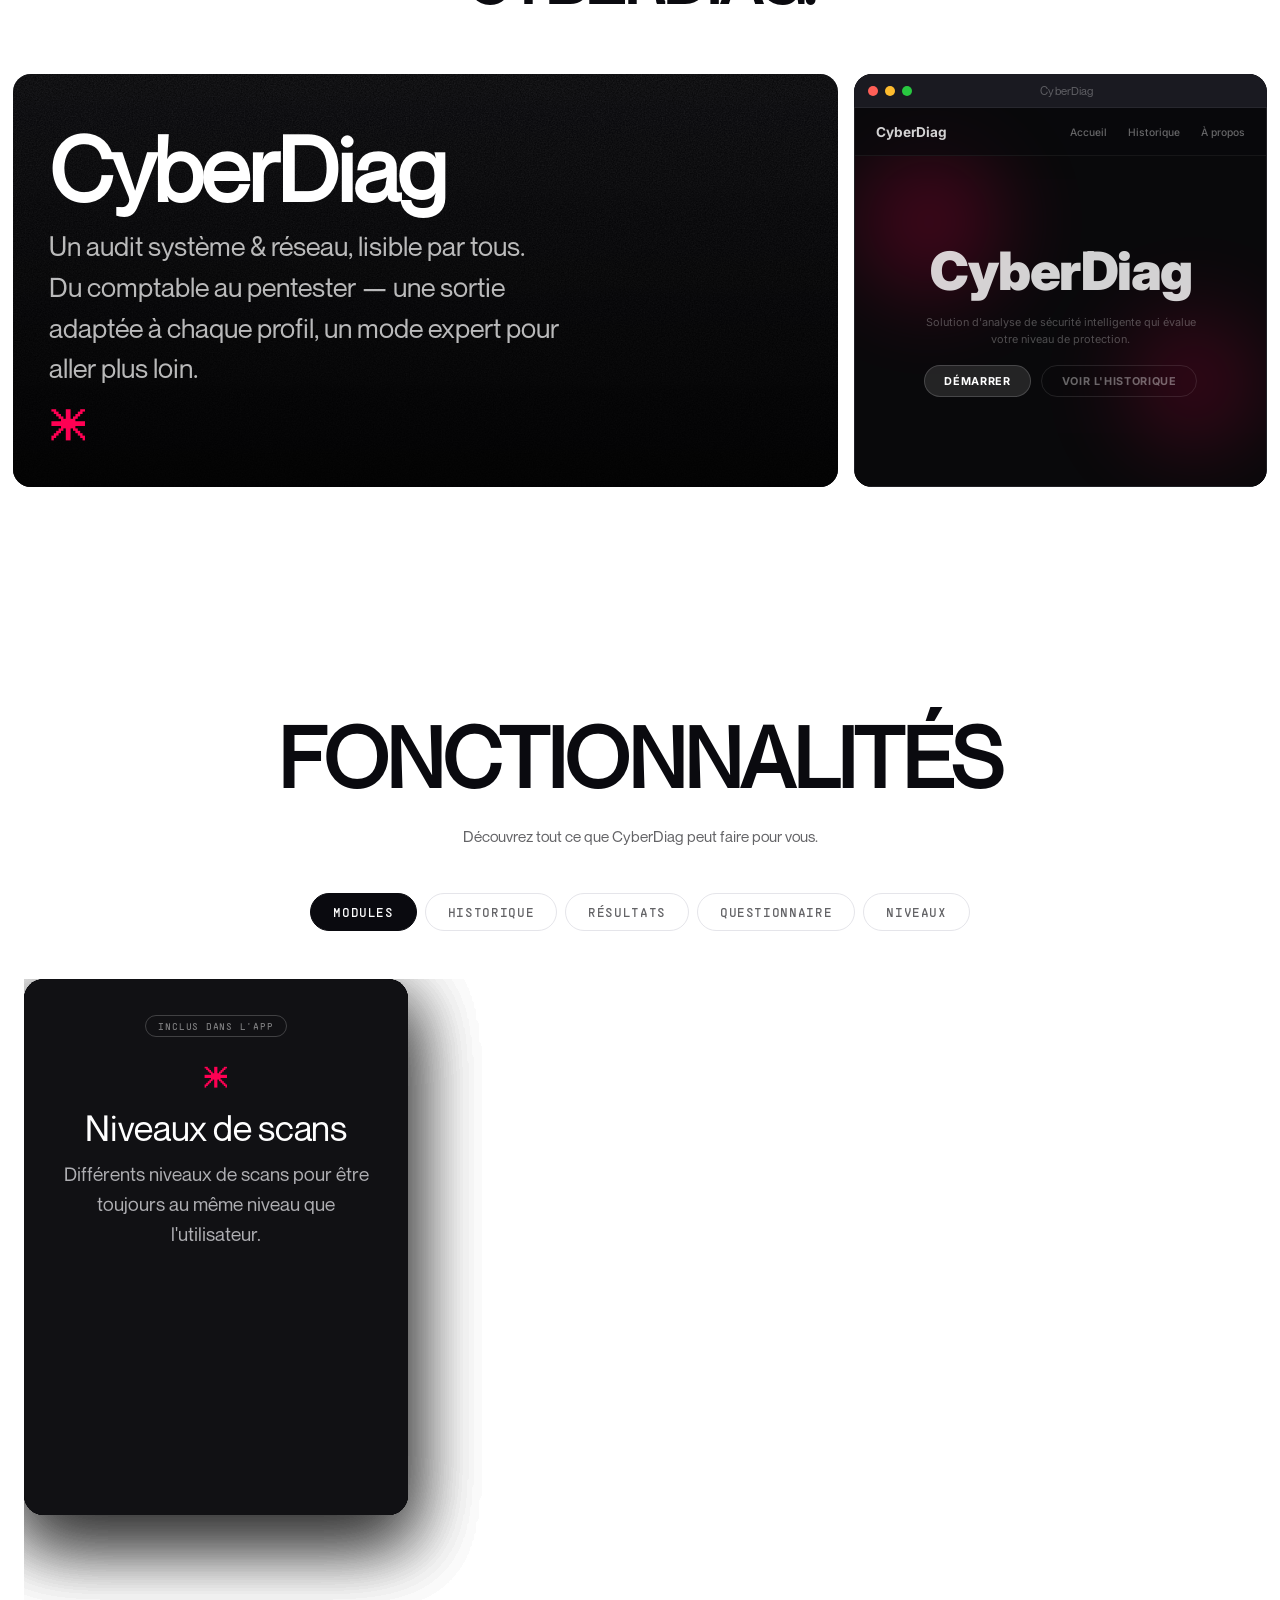
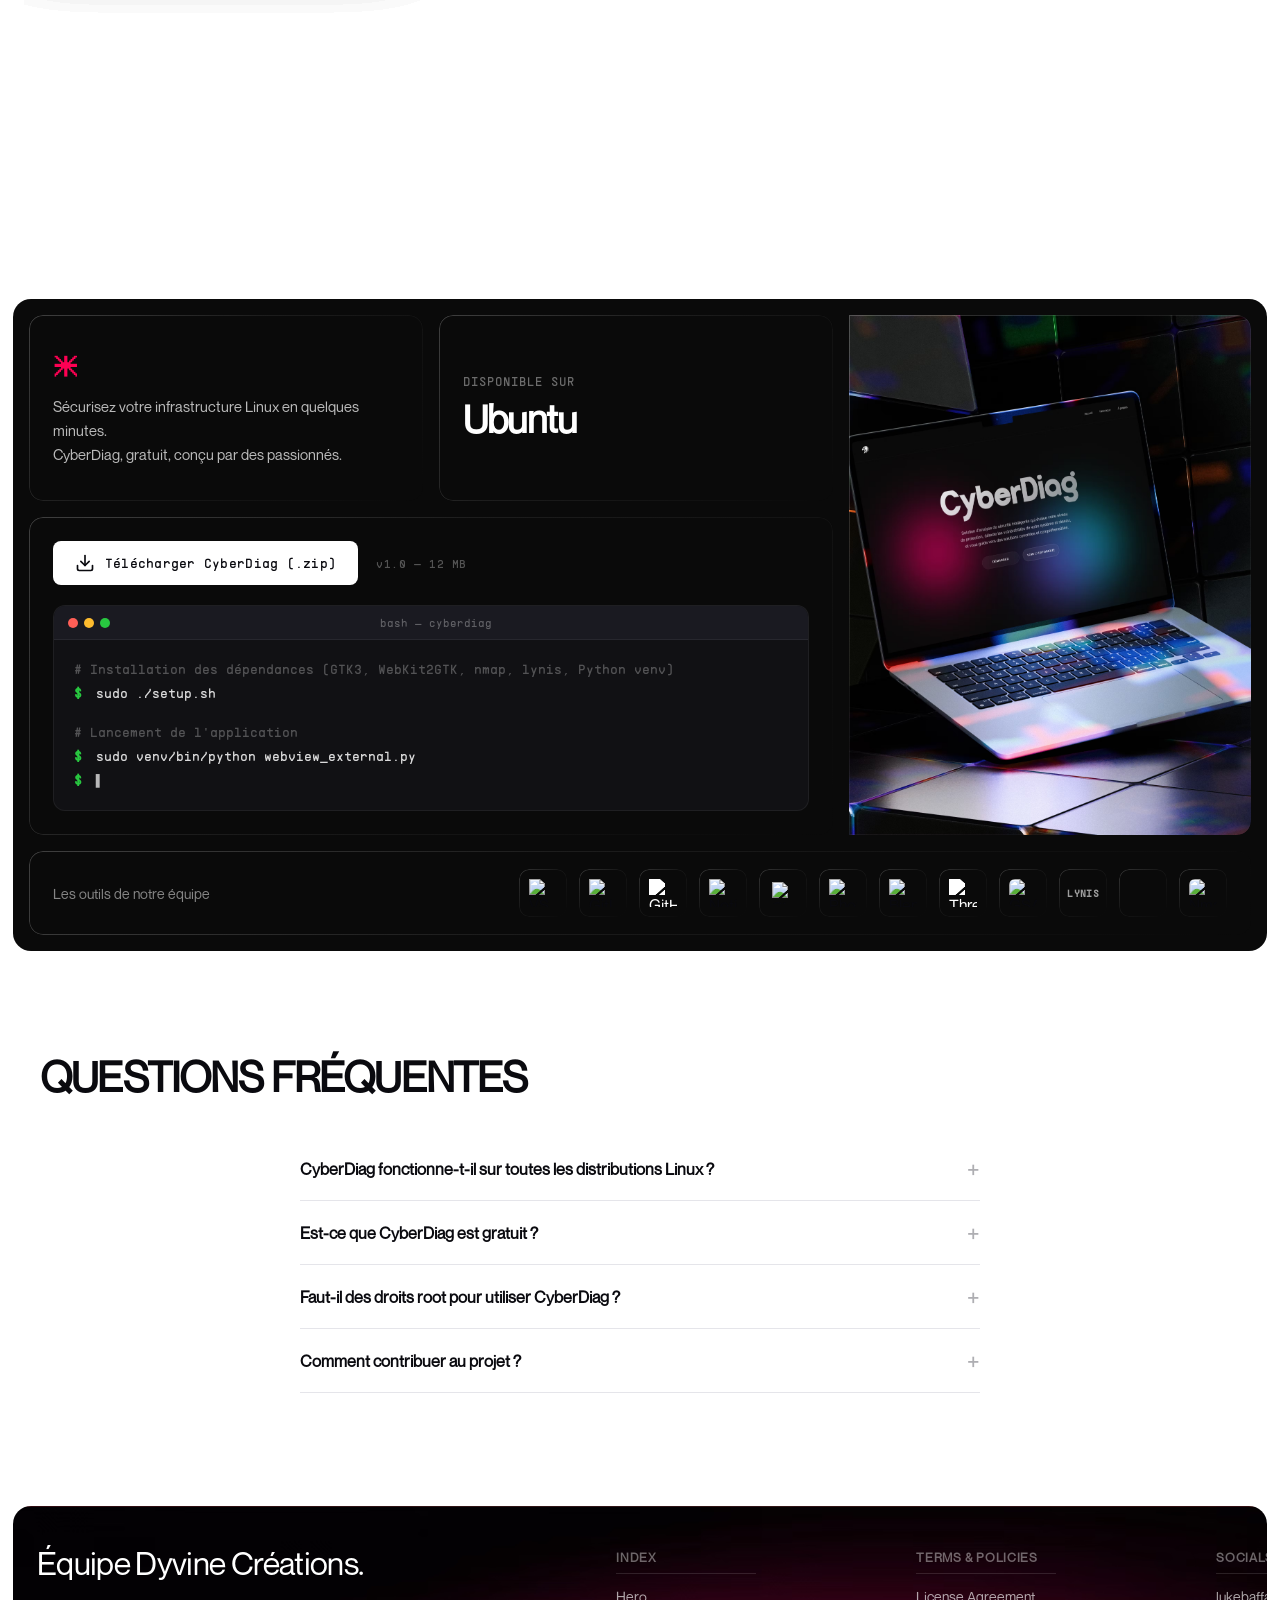
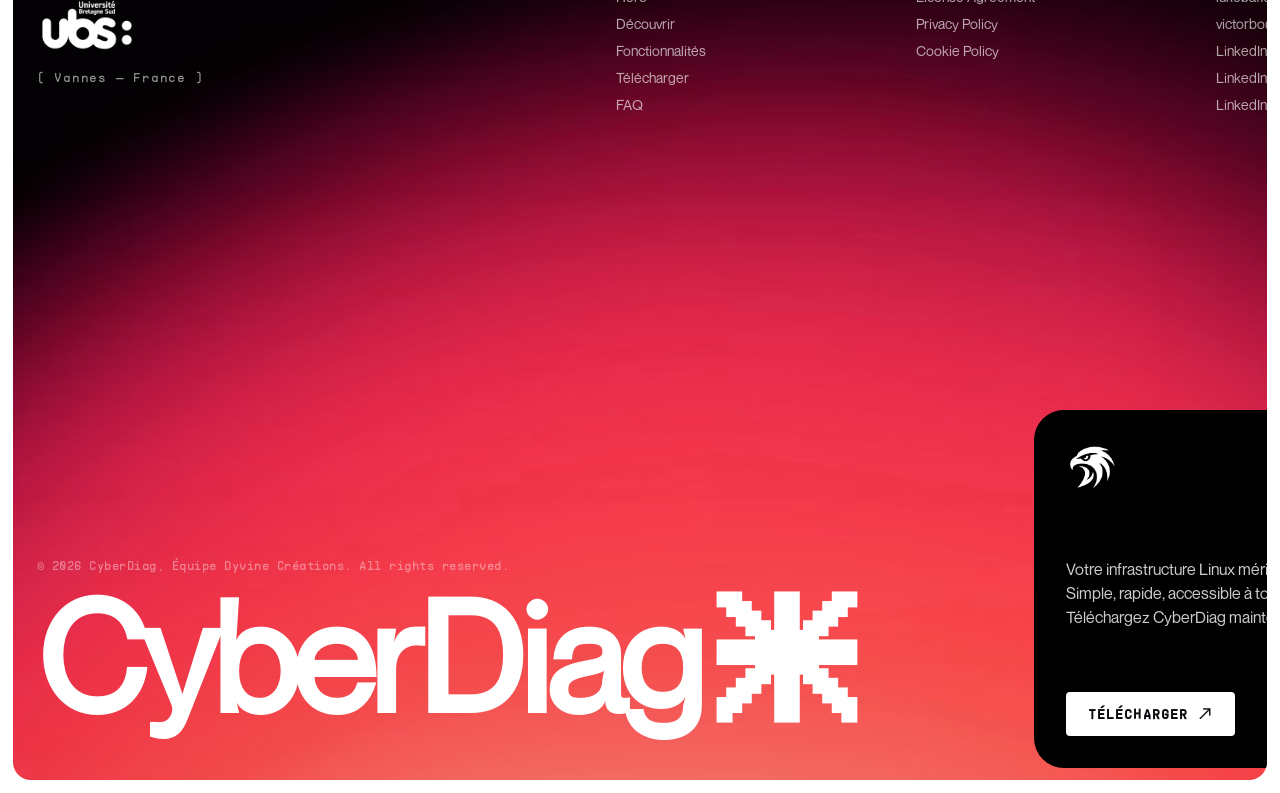
==== commit 0ce34f03: "Add files via upload" ====
--- a/index.html
+++ b/index.html
@@ -61,7 +61,7 @@
       }
     })();
   </script>
-  <link rel="stylesheet" href="styles.css?v=20260403c">
+  <link rel="stylesheet" href="styles.css?v=20260403d">
   <link rel="preconnect" href="https://cdn.jsdelivr.net" crossorigin>
   <link rel="dns-prefetch" href="//cdn.jsdelivr.net">
   <link rel="preload" as="image" href="assets/header background.avif" fetchpriority="high">
@@ -69,7 +69,7 @@
   <script src="https://cdn.jsdelivr.net/npm/lenis@1.1.18/dist/lenis.min.js" defer></script>
   <script src="https://cdn.jsdelivr.net/npm/gsap@3.12.7/dist/gsap.min.js" defer></script>
   <script src="https://cdn.jsdelivr.net/npm/gsap@3.12.7/dist/ScrollTrigger.min.js" defer></script>
-  <script type="module" src="assets/js/main.js?v=20260403c"></script>
+  <script type="module" src="assets/js/main.js?v=20260403d"></script>
 </head>
 
 <body>
--- a/styles.css
+++ b/styles.css
@@ -1833,8 +1833,39 @@
   }
 
   .features-carousel {
-    height: clamp(420px, 75vw, 600px);
+    height: clamp(320px, 88vw, 460px);
     margin-top: 32px;
+  }
+
+  .feature-card {
+    width: clamp(150px, 44vw, 210px);
+    border-radius: 14px;
+    padding: 20px 14px 0;
+  }
+
+  .feature-card-badge {
+    font-size: 0.5rem;
+    padding: 3px 10px;
+  }
+
+  .feature-card-title {
+    font-size: clamp(1.1rem, 4.8vw, 1.6rem);
+  }
+
+  .feature-card-dot {
+    font-size: 1.1rem;
+    margin: 10px 0 6px;
+  }
+
+  .feature-card-desc {
+    font-size: clamp(0.72rem, 2.3vw, 0.95rem);
+    line-height: 1.4;
+    margin-top: 6px;
+    padding: 0 4px;
+  }
+
+  .feature-card-img-wrap {
+    border-radius: 10px 10px 0 0;
   }
 
   /* --- Download --- */
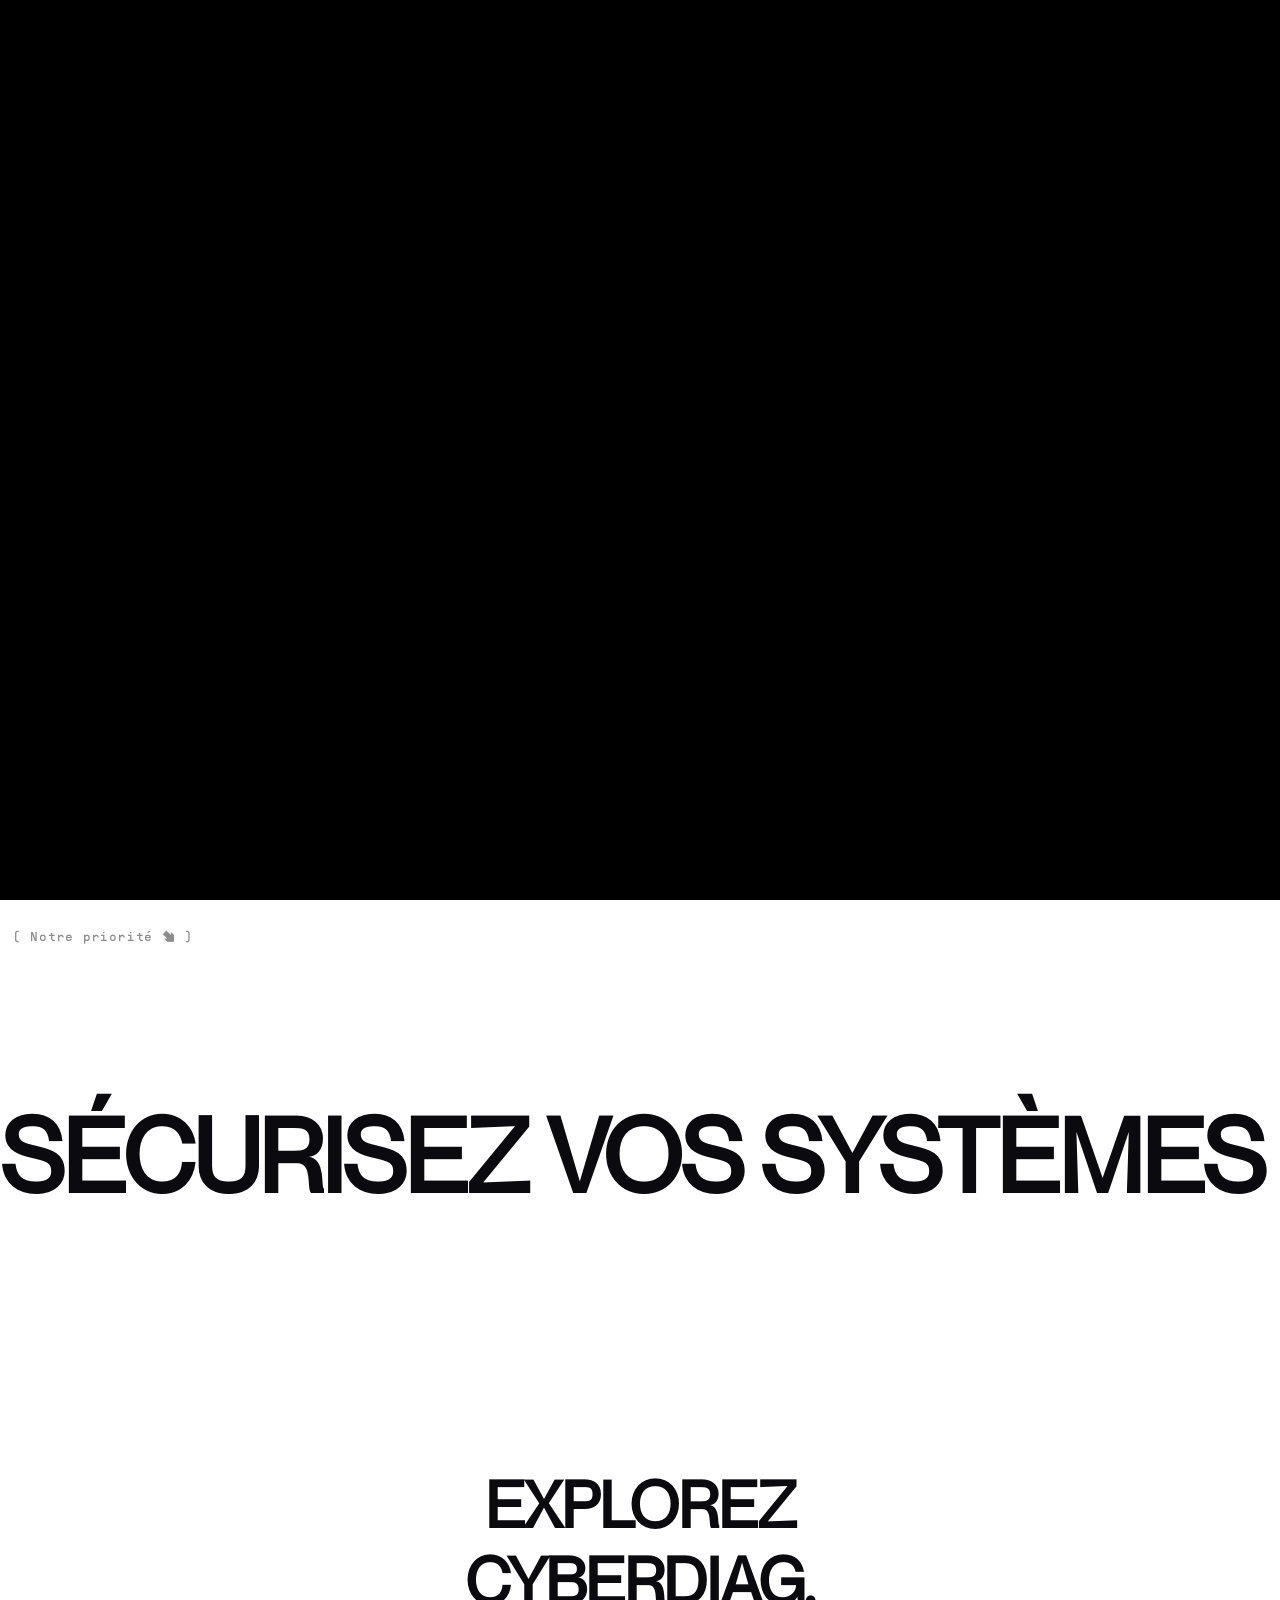
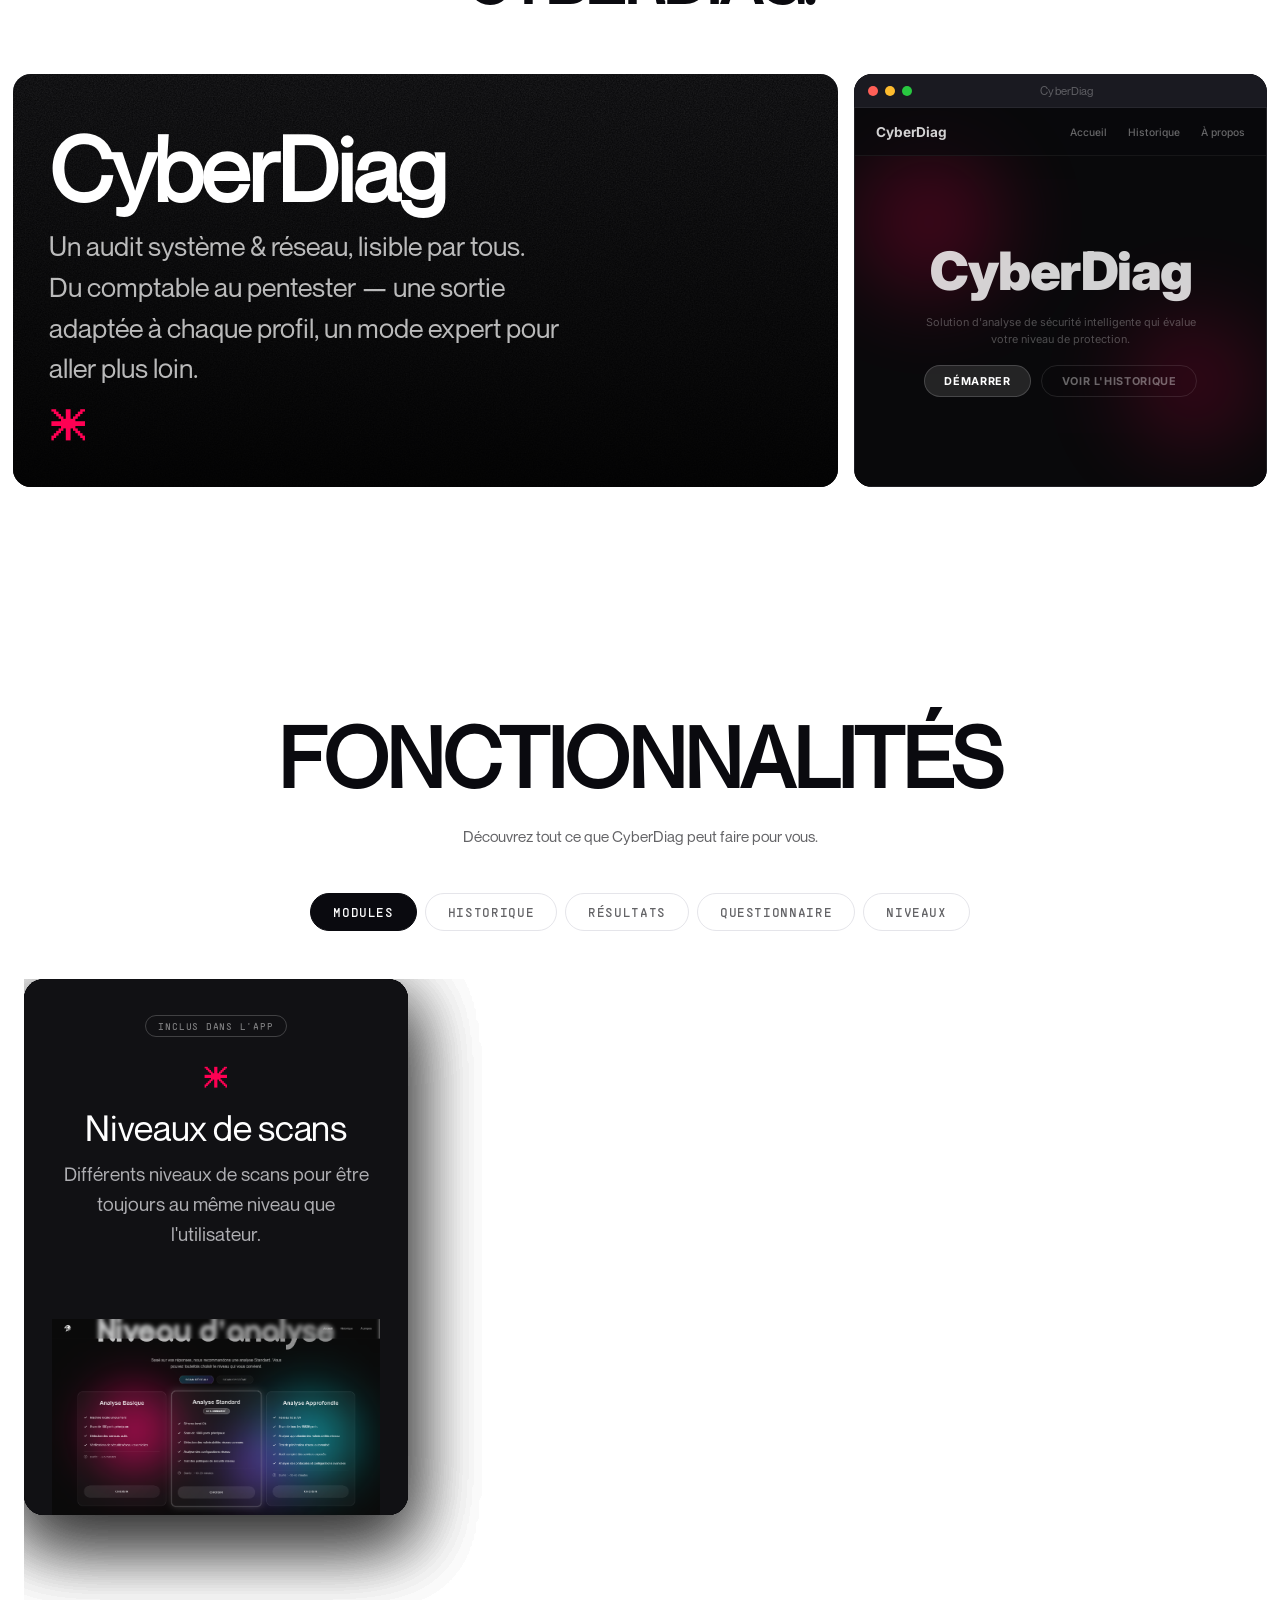
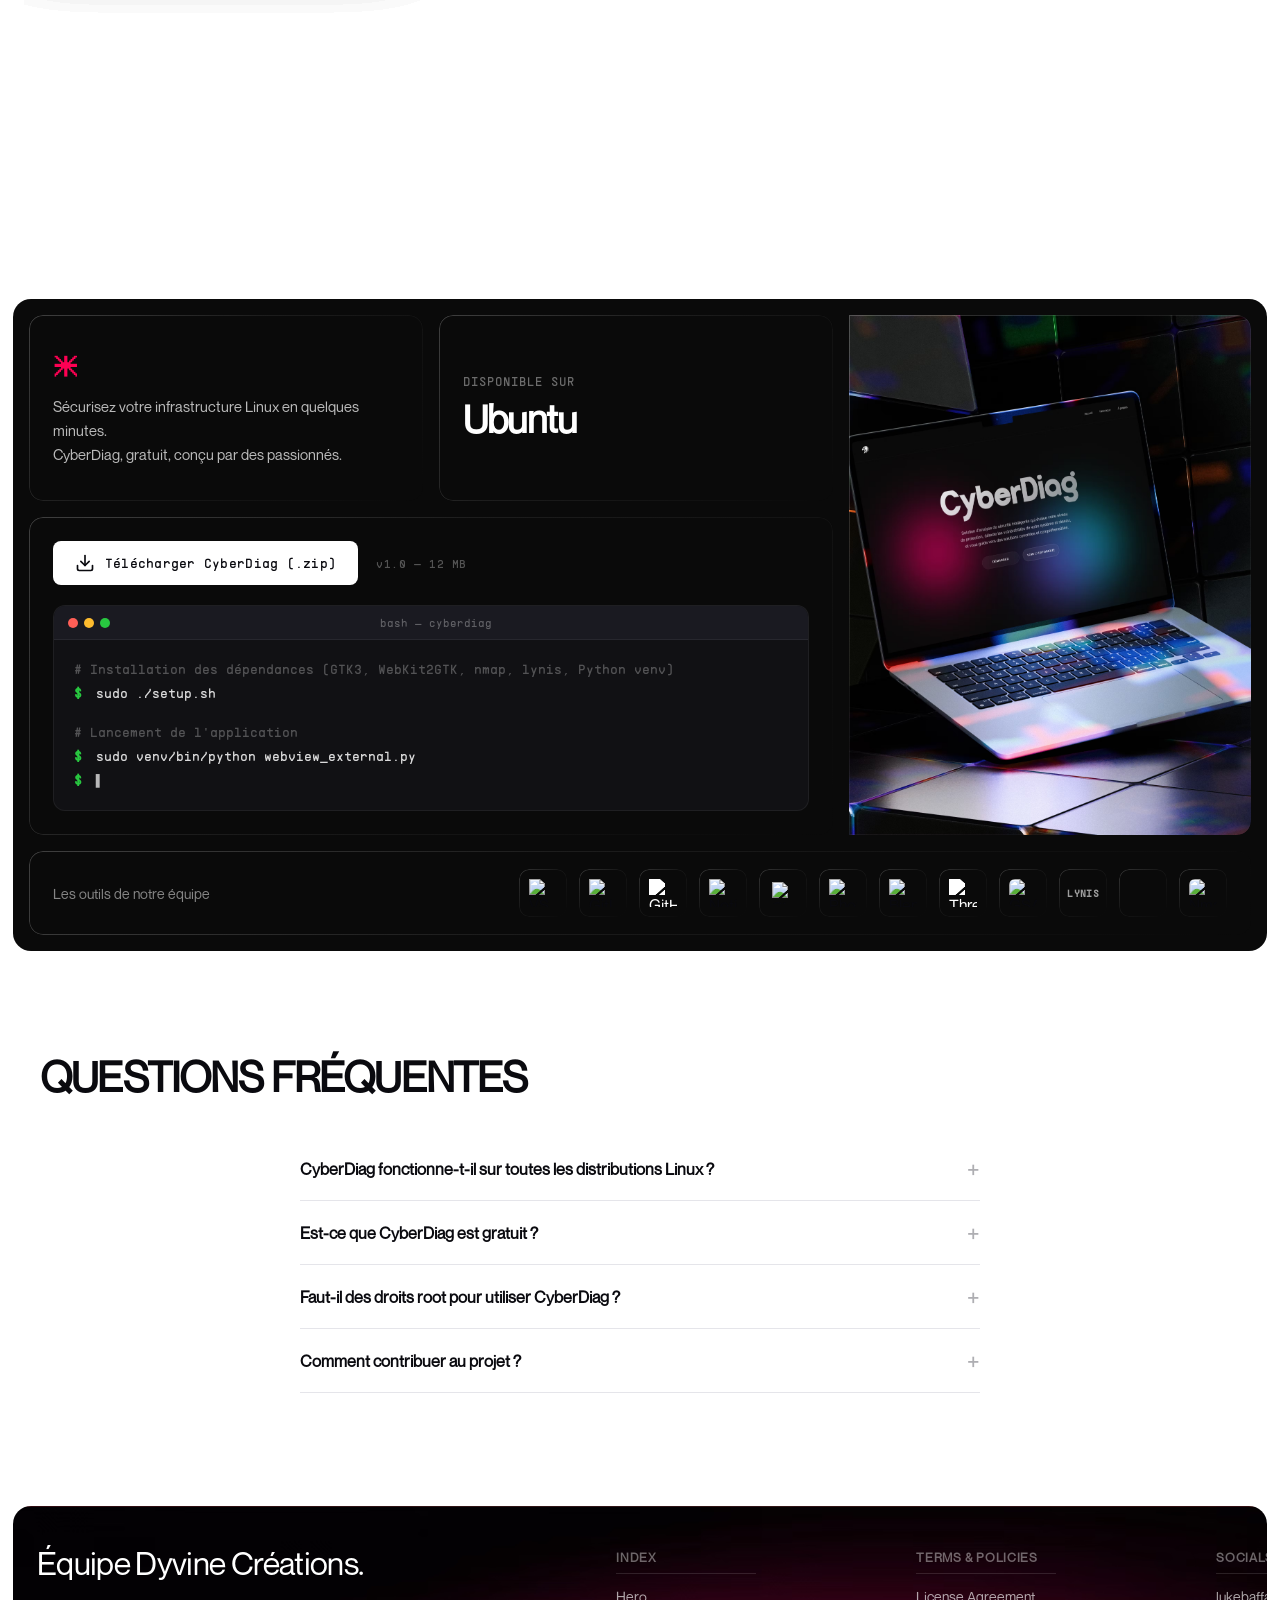
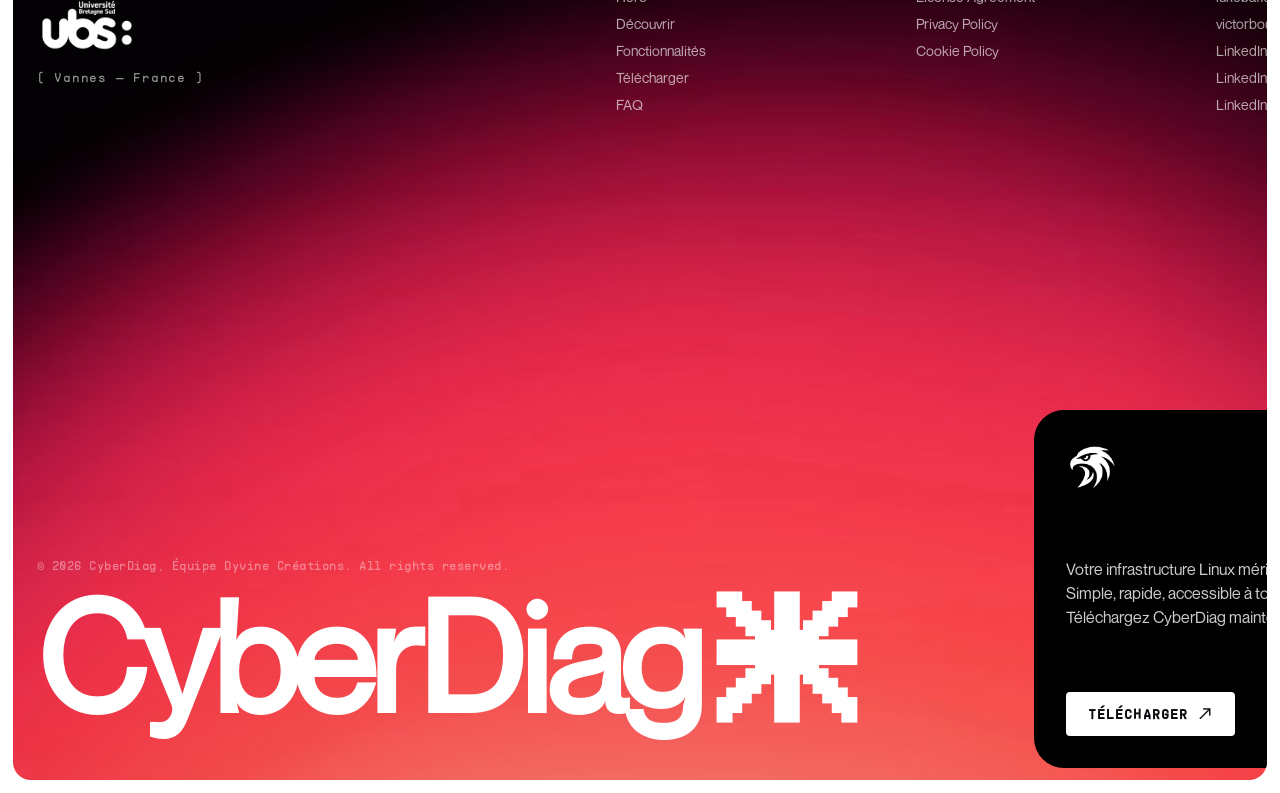
==== commit 4b546bd9: "Add files via upload" ====
--- a/index.html
+++ b/index.html
@@ -61,7 +61,7 @@
       }
     })();
   </script>
-  <link rel="stylesheet" href="styles.css?v=20260403d">
+  <link rel="stylesheet" href="styles.css?v=20260403f">
   <link rel="preconnect" href="https://cdn.jsdelivr.net" crossorigin>
   <link rel="dns-prefetch" href="//cdn.jsdelivr.net">
   <link rel="preload" as="image" href="assets/header background.avif" fetchpriority="high">
@@ -69,7 +69,7 @@
   <script src="https://cdn.jsdelivr.net/npm/lenis@1.1.18/dist/lenis.min.js" defer></script>
   <script src="https://cdn.jsdelivr.net/npm/gsap@3.12.7/dist/gsap.min.js" defer></script>
   <script src="https://cdn.jsdelivr.net/npm/gsap@3.12.7/dist/ScrollTrigger.min.js" defer></script>
-  <script type="module" src="assets/js/main.js?v=20260403d"></script>
+  <script type="module" src="assets/js/main.js?v=20260403f"></script>
 </head>
 
 <body>
@@ -228,7 +228,7 @@
             <p class="feature-card-desc">Des modules séparés pour les analyses système et réseau, adaptés à chaque
               profil.</p>
             <div class="feature-card-img-wrap">
-              <img src="assets/screens/home.png" alt="Interface" class="feature-card-img" loading="lazy"
+              <img src="assets/screens/home.png" alt="Interface" class="feature-card-img"
                 decoding="async">
             </div>
           </div>
@@ -238,7 +238,7 @@
             <h3 class="feature-card-title">Historique</h3>
             <p class="feature-card-desc">Retrouvez l'historique complet de vos analyses passées en un coup d'œil.</p>
             <div class="feature-card-img-wrap">
-              <img src="assets/screens/history.png" alt="Historique" class="feature-card-img" loading="lazy"
+              <img src="assets/screens/history.png" alt="Historique" class="feature-card-img"
                 decoding="async">
             </div>
           </div>
@@ -249,7 +249,7 @@
             <p class="feature-card-desc">Des résultats détaillés et exportables en HTML pour partager vos audits
               facilement.</p>
             <div class="feature-card-img-wrap">
-              <img src="assets/screens/results.png" alt="Résultats" class="feature-card-img" loading="lazy"
+              <img src="assets/screens/results.png" alt="Résultats" class="feature-card-img"
                 decoding="async">
             </div>
           </div>
@@ -260,7 +260,7 @@
             <p class="feature-card-desc">Un questionnaire pour adapter le niveau des résultats et obtenir un profil
               personnalisé.</p>
             <div class="feature-card-img-wrap">
-              <img src="assets/screens/questions.png" alt="Questionnaire" class="feature-card-img" loading="lazy"
+              <img src="assets/screens/questions.png" alt="Questionnaire" class="feature-card-img"
                 decoding="async">
             </div>
           </div>
@@ -271,7 +271,7 @@
             <p class="feature-card-desc">Différents niveaux de scans pour être toujours au même niveau que
               l'utilisateur.</p>
             <div class="feature-card-img-wrap">
-              <img src="assets/screens/level.png" alt="Niveaux" class="feature-card-img" loading="lazy"
+              <img src="assets/screens/level.png" alt="Niveaux" class="feature-card-img"
                 decoding="async">
             </div>
           </div>
--- a/styles.css
+++ b/styles.css
@@ -1669,6 +1669,10 @@
     --hero-frame-inset: 8px;
   }
 
+  #preloader-name {
+    display: none;
+  }
+
   /* --- Hero --- */
   .hero-frame {
     flex-direction: column;
@@ -1866,6 +1870,12 @@
 
   .feature-card-img-wrap {
     border-radius: 10px 10px 0 0;
+    min-height: clamp(96px, 28vw, 140px);
+  }
+
+  .feature-card-img {
+    height: 100%;
+    object-fit: cover;
   }
 
   /* --- Download --- */
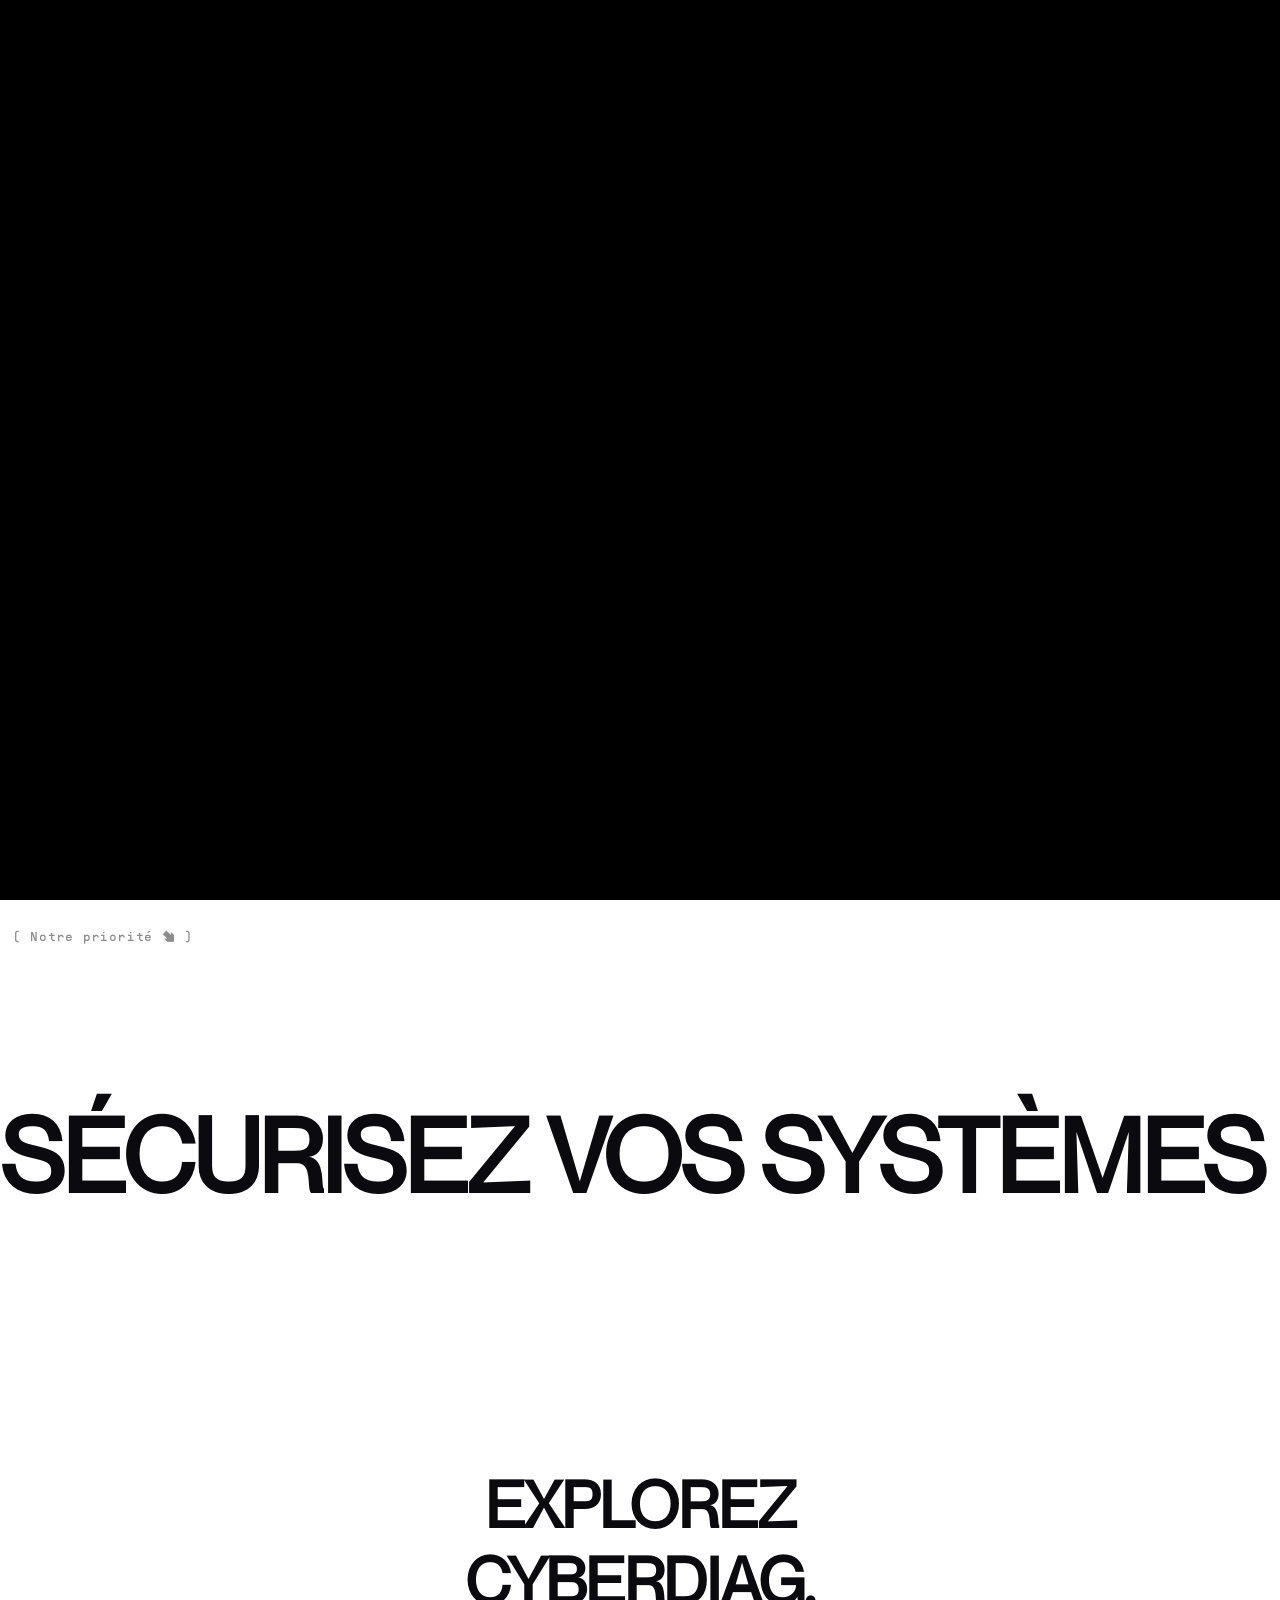
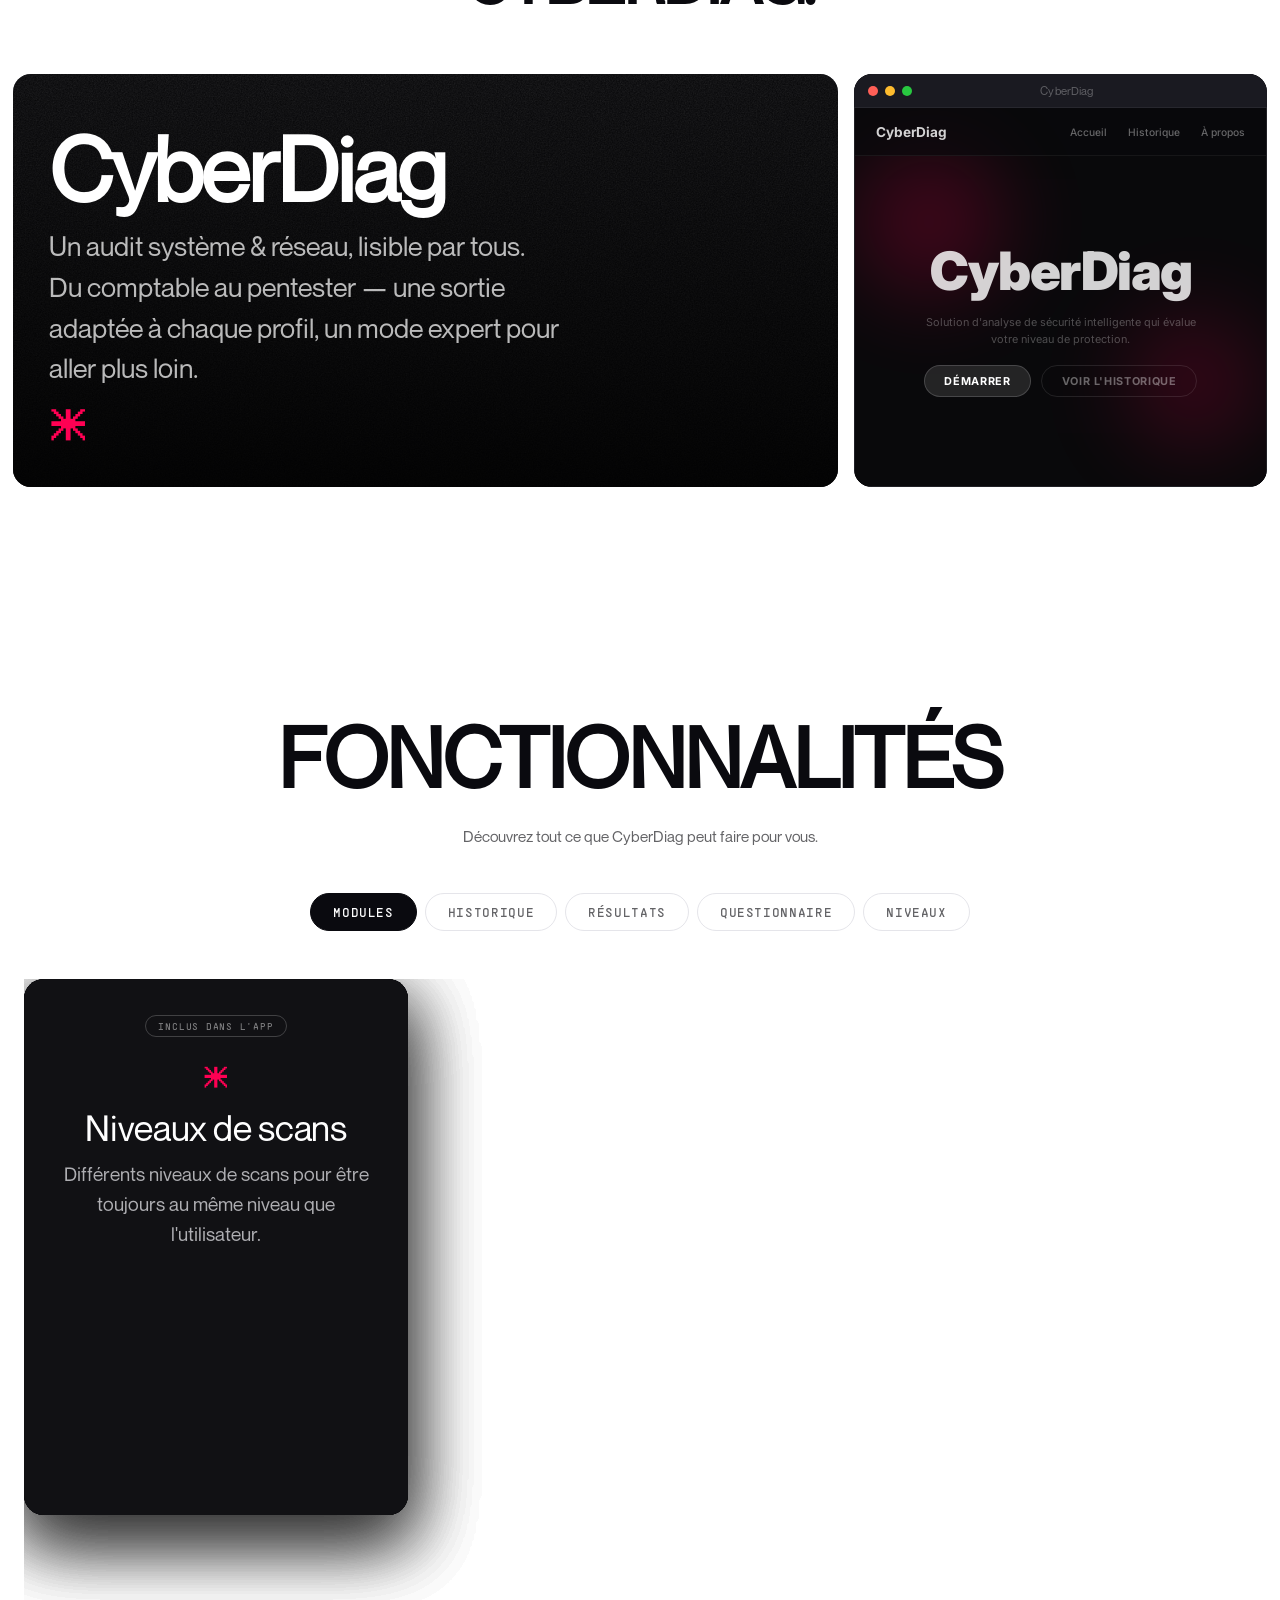
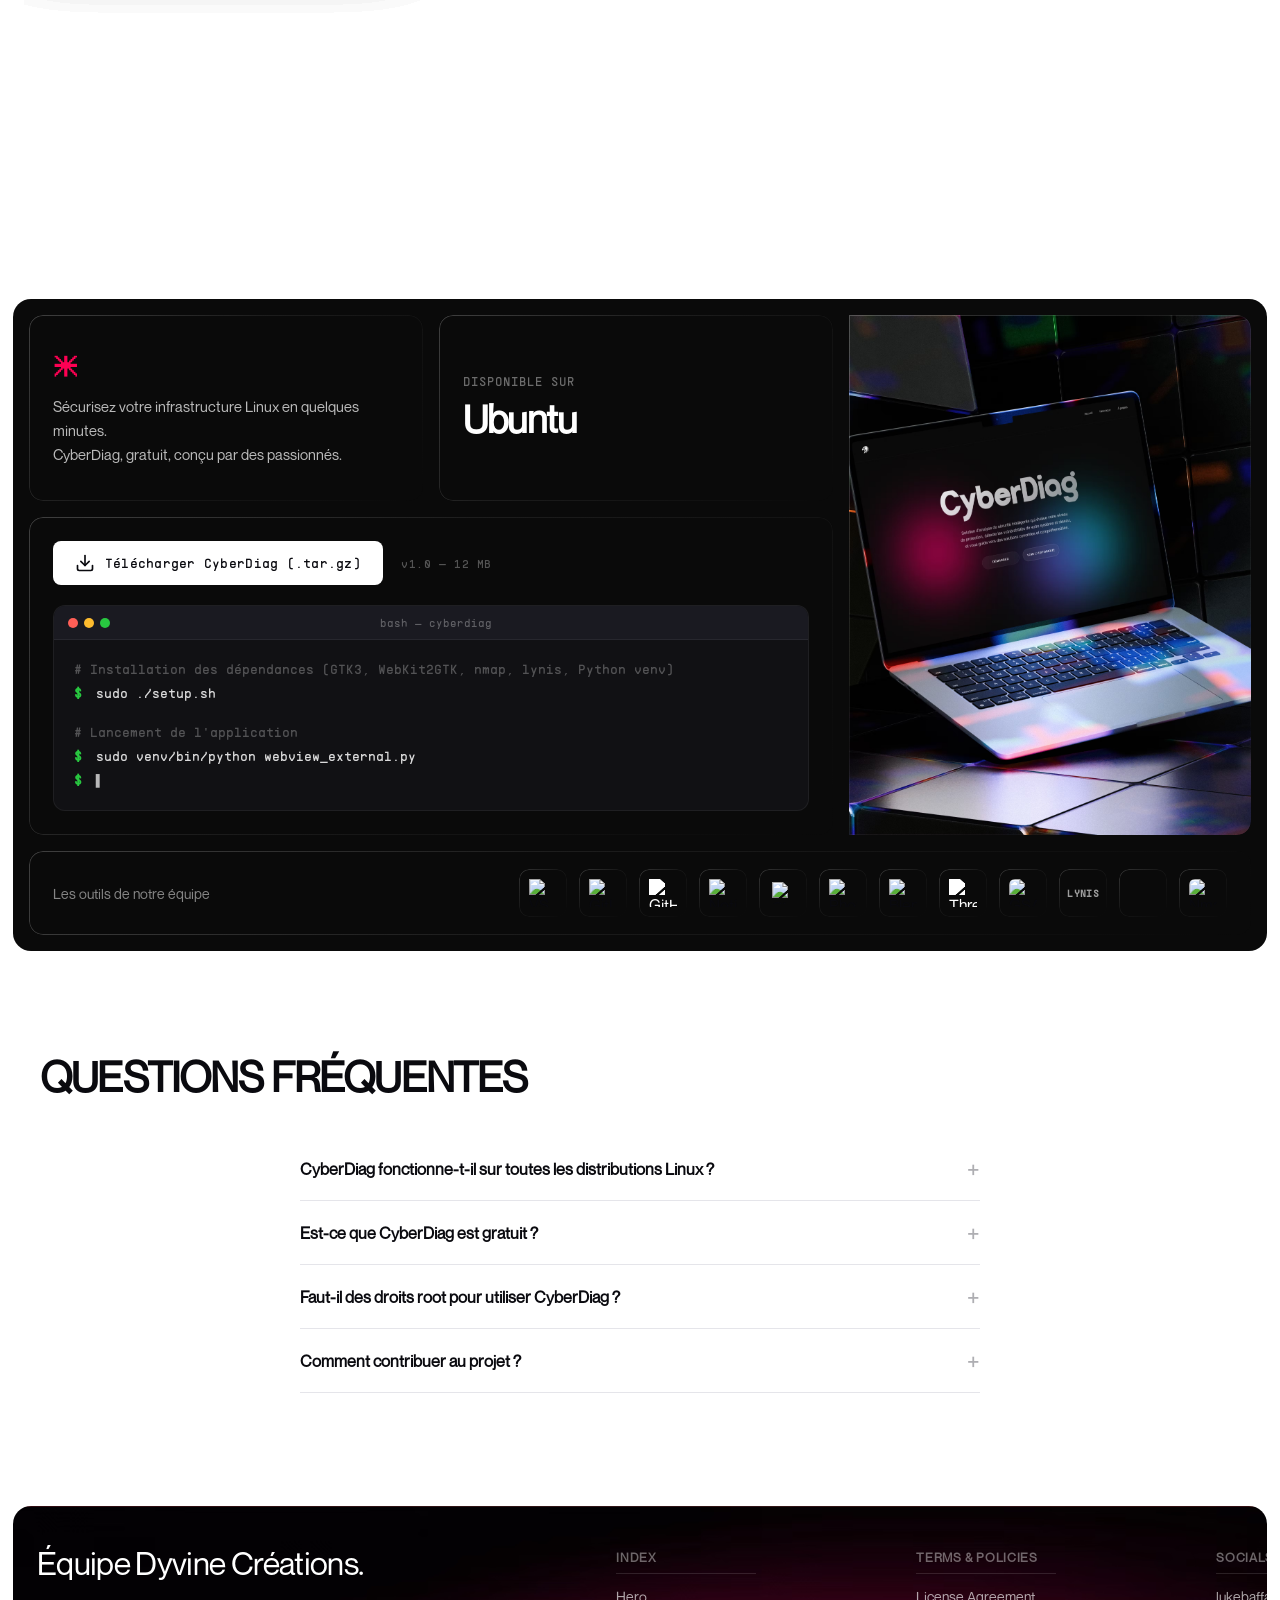
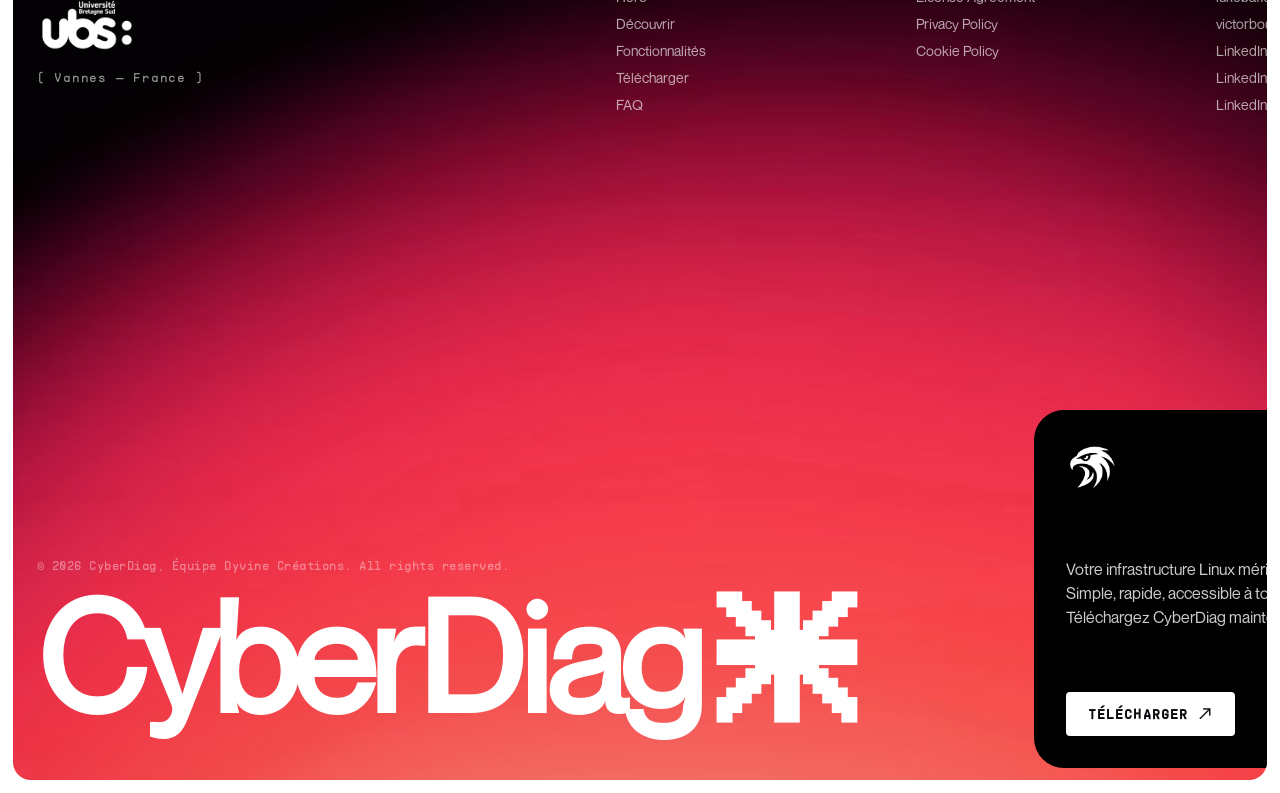
==== commit 8122457e: "Add files via upload" ====
--- a/index.html
+++ b/index.html
@@ -92,7 +92,8 @@
       <button id="lang-toggle" class="btn-lang" aria-label="Switch language">
         <span class="lang-label">FR to EN</span>
       </button>
-      <a href="#download" class="btn-download-nav"><span data-i18n="nav_download">TÉLÉCHARGER</span></a>
+        <a href="cyberdiag_a-v1.2.tar.gz" class="btn-download-nav" download="cyberdiag_a-v1.2.tar.gz"><span
+          data-i18n="nav_download">TÉLÉCHARGER</span></a>
     </div>
   </nav>
 
@@ -118,7 +119,7 @@
             pour vous offrir une vision claire de vos vulnérabilités.
           </p>
           <div class="hero-buttons">
-            <a href="#download" class="btn-primary">
+            <a href="cyberdiag_a-v1.2.tar.gz" class="btn-primary" download="cyberdiag_a-v1.2.tar.gz">
               <span data-i18n="hero_btn_download">TÉLÉCHARGER</span>
               <span class="btn-arrow">🡥</span>
             </a>
@@ -324,14 +325,14 @@
               <div class="dl-subframe dl-install-box">
                 <!-- Download button -->
                 <div class="dl-download-row">
-                  <a href="#" class="dl-download-btn">
+                  <a href="cyberdiag_a-v1.2.tar.gz" class="dl-download-btn" download="cyberdiag_a-v1.2.tar.gz">
                     <svg width="20" height="20" viewBox="0 0 24 24" fill="none" stroke="currentColor" stroke-width="2"
                       stroke-linecap="round" stroke-linejoin="round">
                       <path d="M21 15v4a2 2 0 0 1-2 2H5a2 2 0 0 1-2-2v-4" />
                       <polyline points="7 10 12 15 17 10" />
                       <line x1="12" y1="15" x2="12" y2="3" />
                     </svg>
-                    <span data-i18n="dl_btn_text">Télécharger CyberDiag (.zip)</span>
+                    <span data-i18n="dl_btn_text">Télécharger CyberDiag (.tar.gz)</span>
                   </a>
                   <span class="dl-version" data-i18n="dl_version">v1.0 — 12 MB</span>
                 </div>
@@ -505,7 +506,8 @@
               <a href="#header" class="footer-link" data-i18n="footer_link_hero">Hero</a>
               <a href="#discover" class="footer-link" data-i18n="footer_link_discover">Découvrir</a>
               <a href="#features" class="footer-link" data-i18n="footer_link_features">Fonctionnalités</a>
-              <a href="#download" class="footer-link" data-i18n="footer_link_download">Télécharger</a>
+              <a href="cyberdiag_a-v1.2.tar.gz" class="footer-link" data-i18n="footer_link_download"
+                download="cyberdiag_a-v1.2.tar.gz">Télécharger</a>
               <a href="#faq" class="footer-link" data-i18n="footer_link_faq">FAQ</a>
             </div>
             <div class="footer-link-col">
@@ -530,7 +532,8 @@
             <p class="footer-cta-text" data-i18n="footer_cta_text">Votre infrastructure Linux mérite un
               audit.<br>Simple, rapide, accessible à
               tous.<br>Téléchargez CyberDiag maintenant.</p>
-            <a href="#" class="footer-cta-btn"><span data-i18n="footer_cta_btn">TÉLÉCHARGER</span> <span
+            <a href="cyberdiag_a-v1.2.tar.gz" class="footer-cta-btn" download="cyberdiag_a-v1.2.tar.gz"><span
+              data-i18n="footer_cta_btn">TÉLÉCHARGER</span> <span
                 class="btn-arrow">🡥</span></a>
           </div>
         </div>
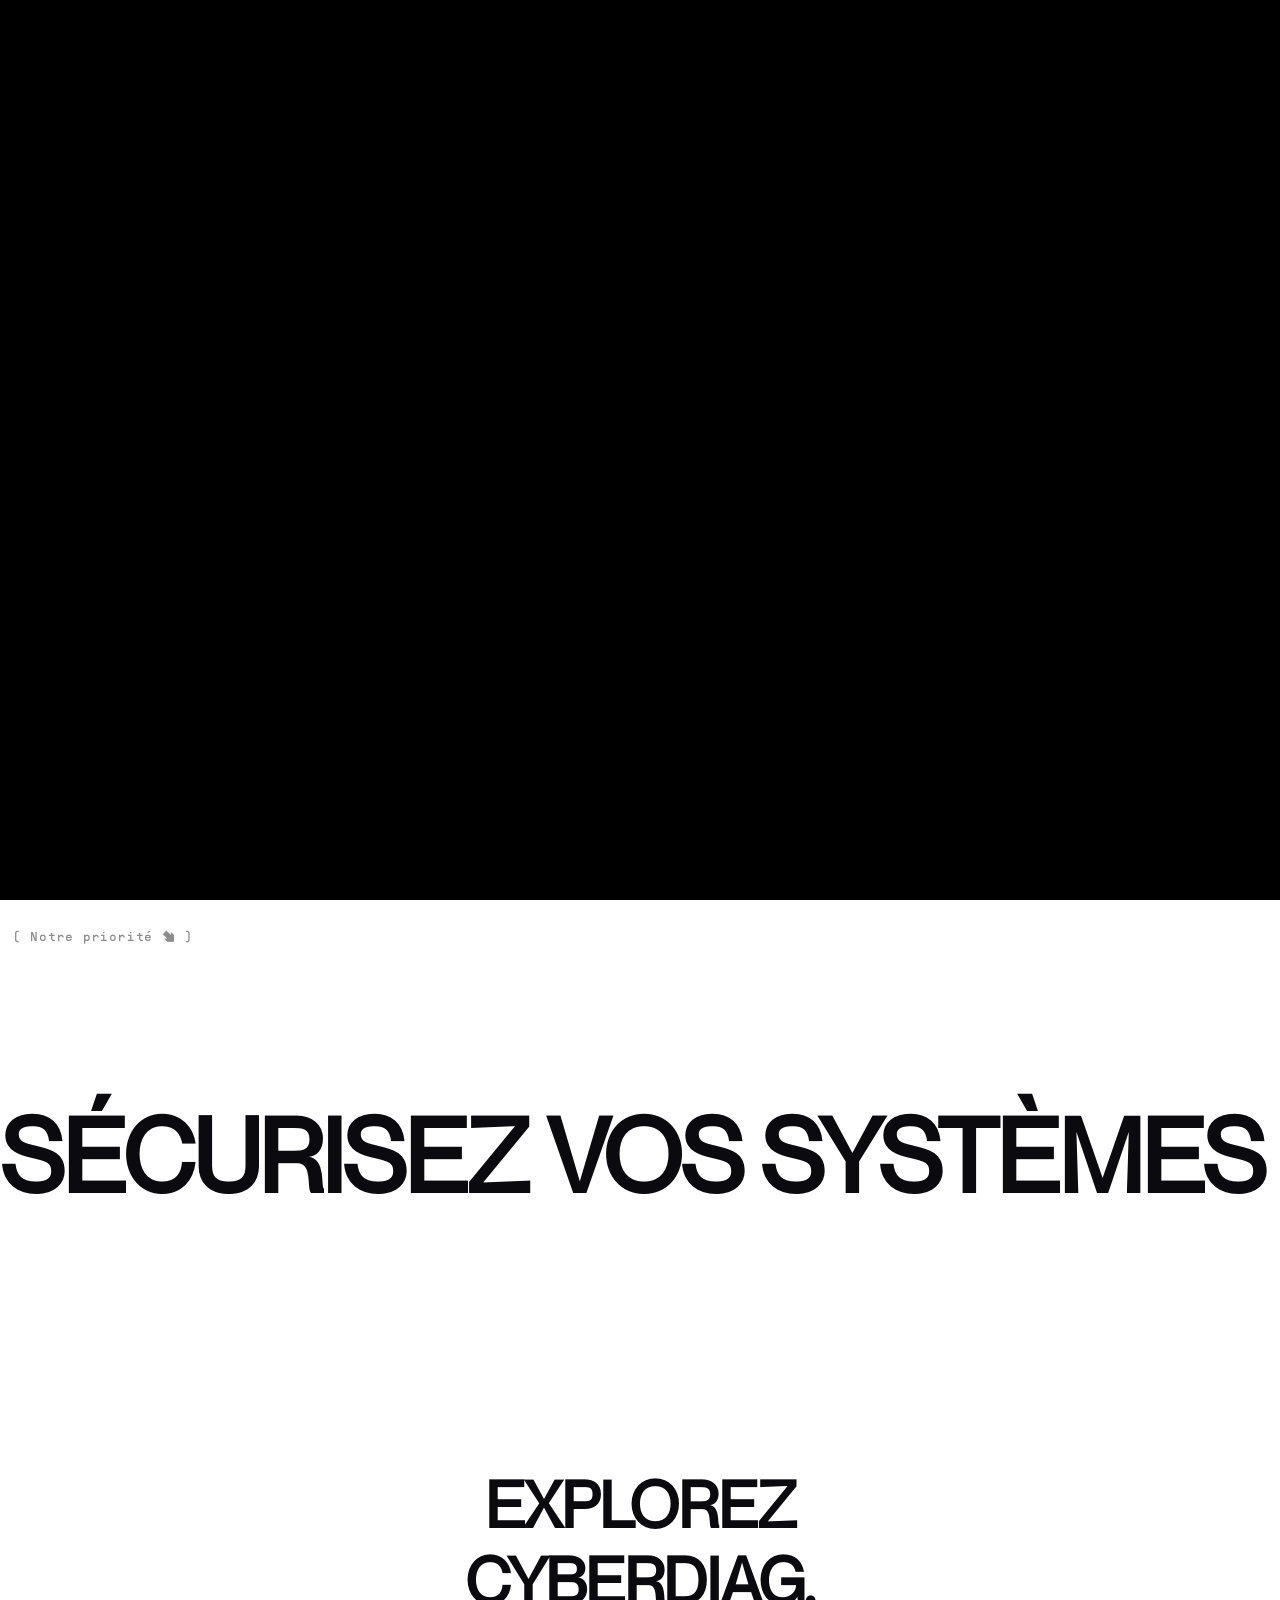
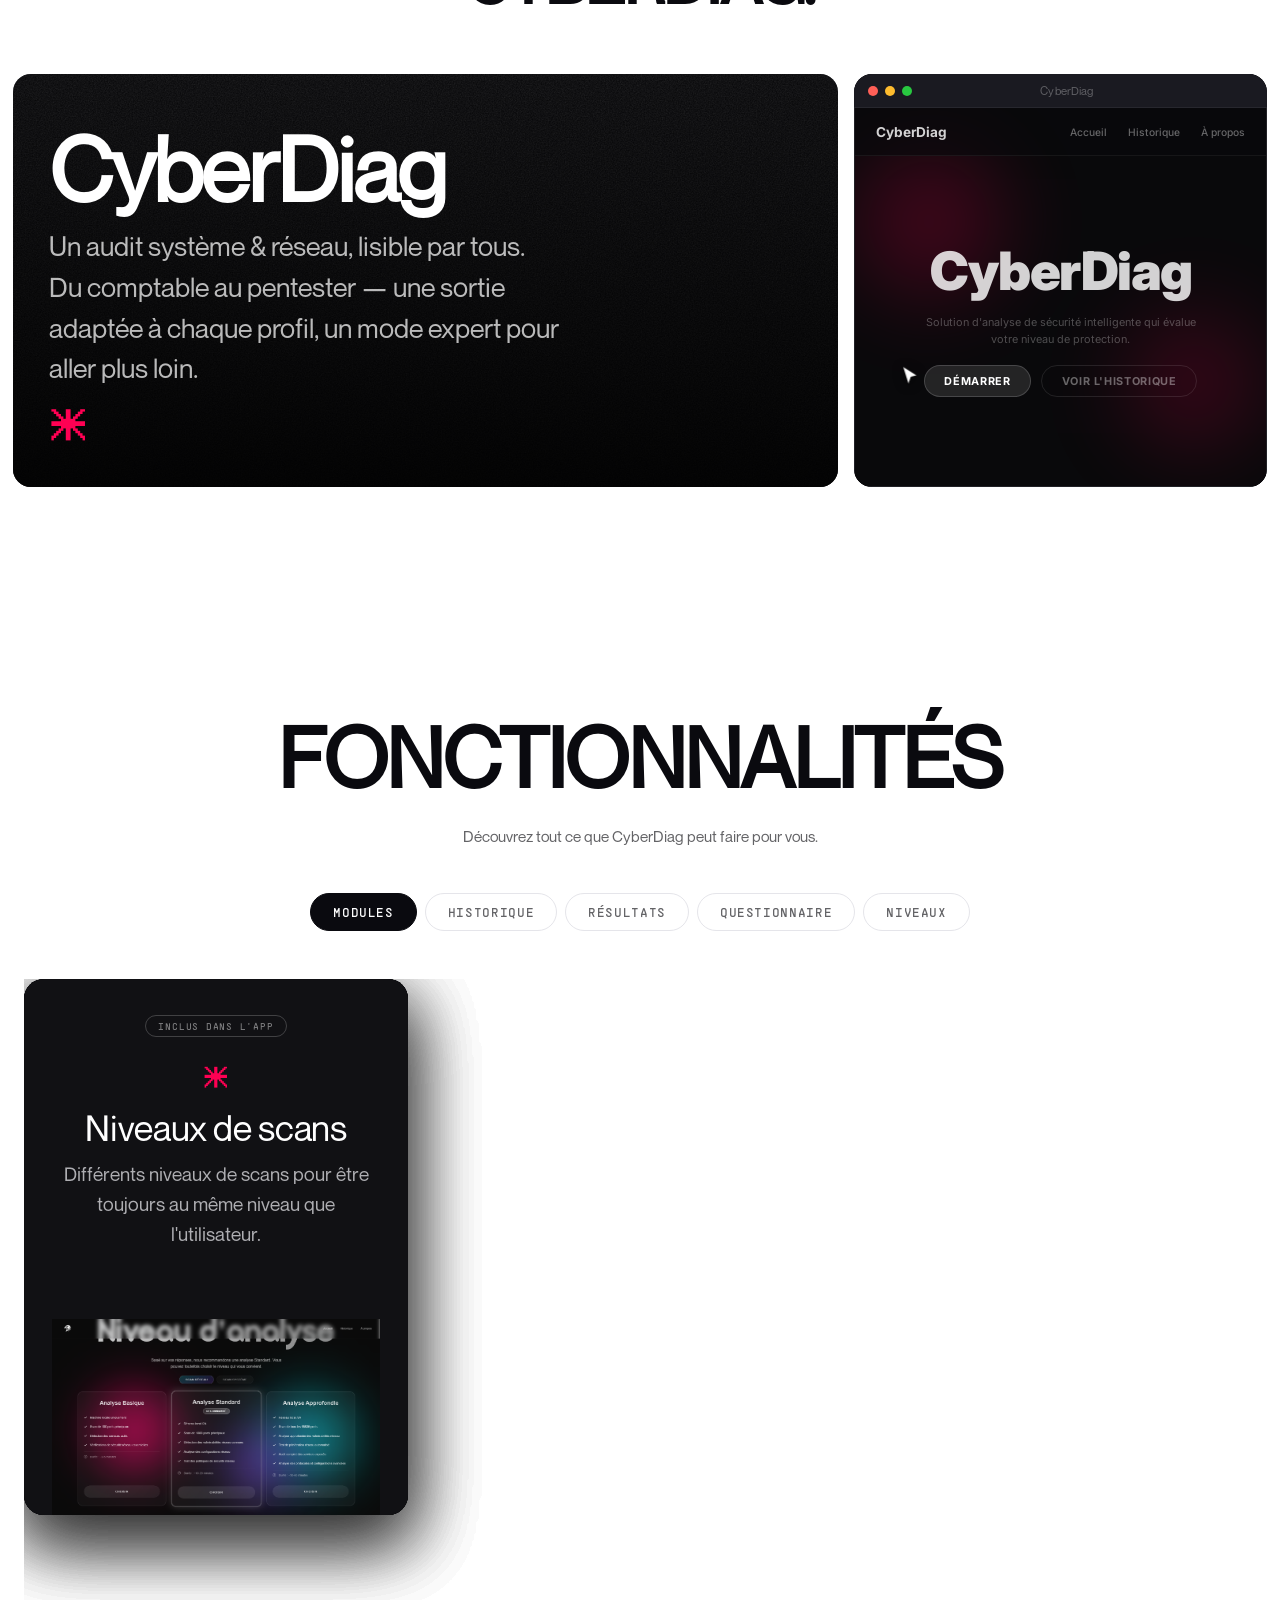
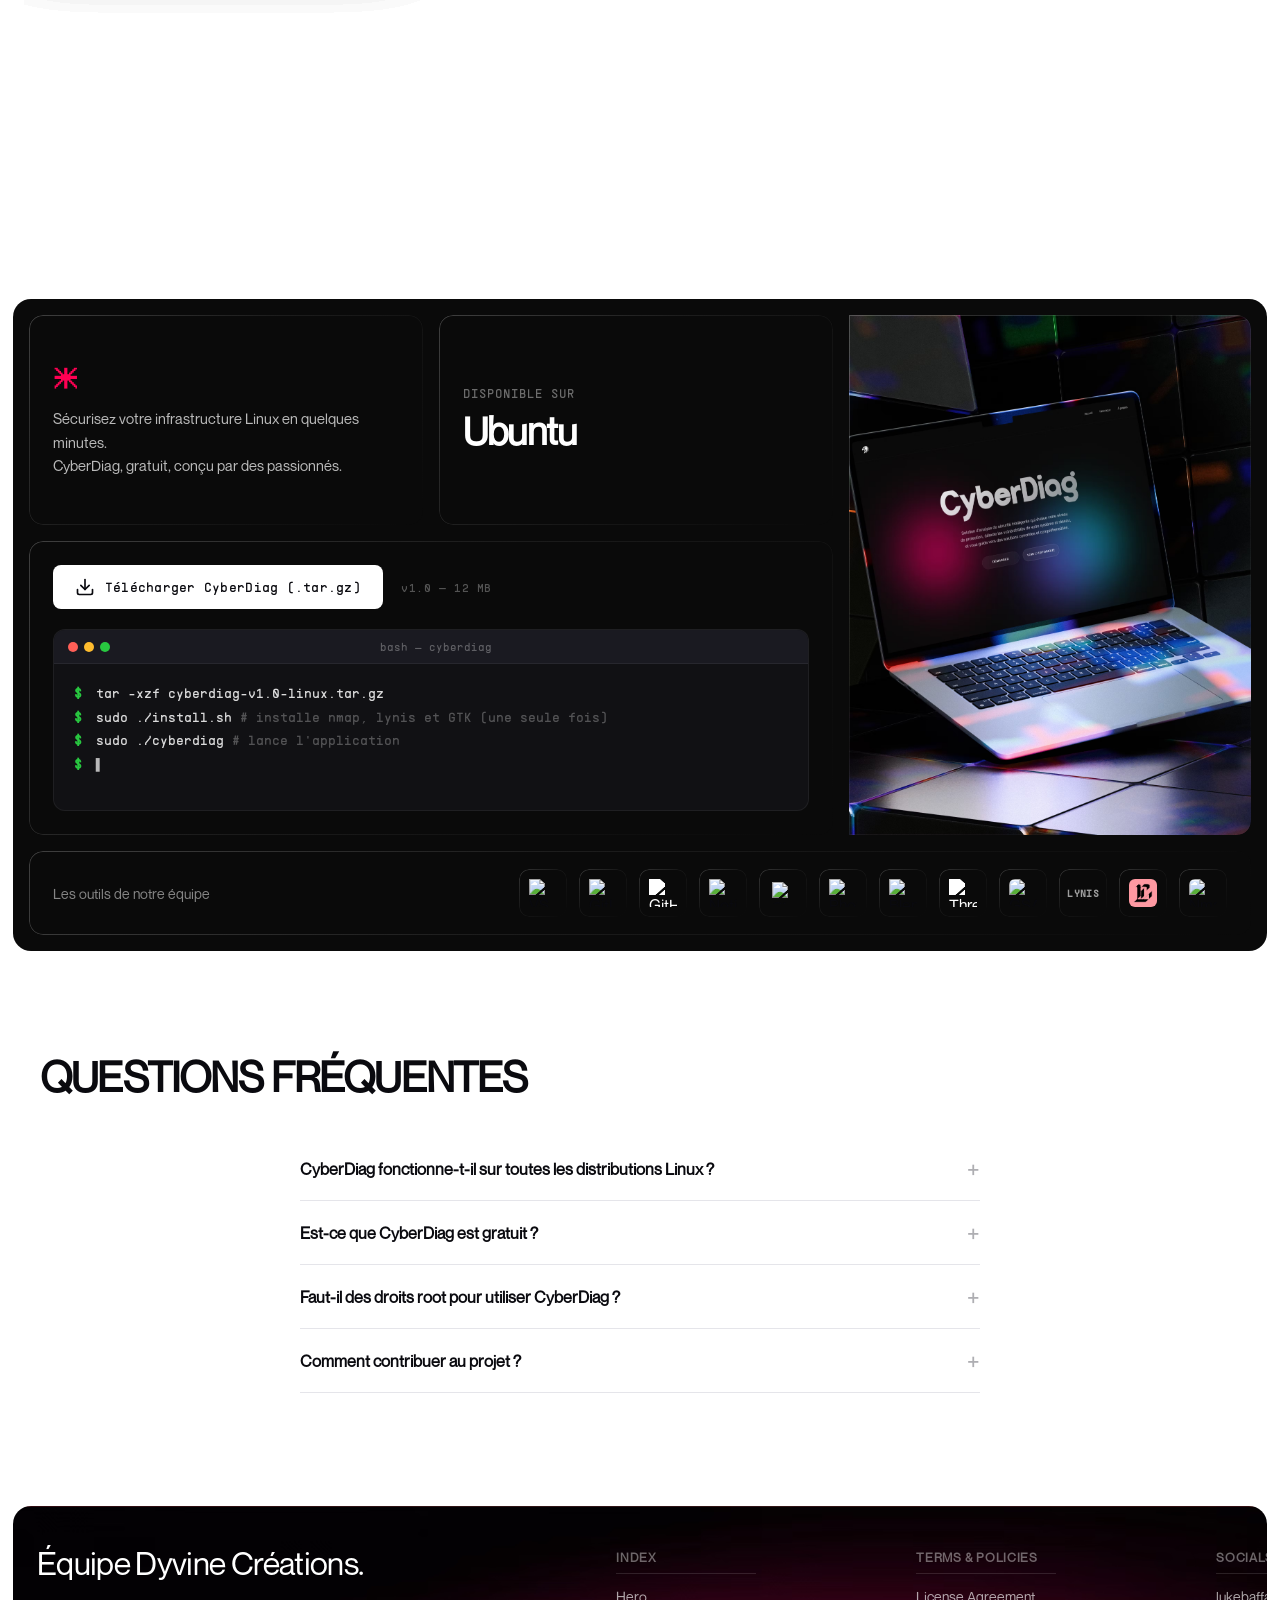
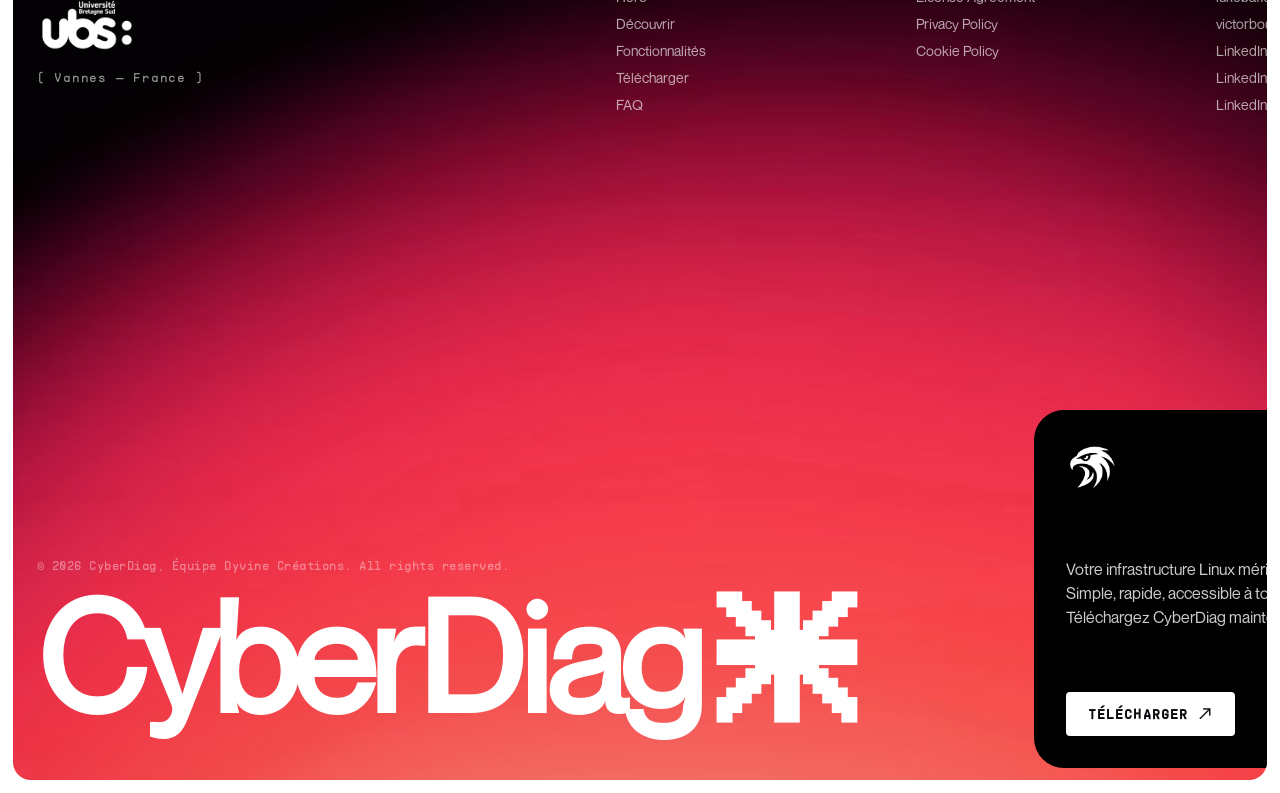
==== commit ed14e7ed: "Add files via upload" ====
--- a/index.html
+++ b/index.html
@@ -348,14 +348,14 @@
                     <span class="dl-terminal-title">bash — cyberdiag</span>
                   </div>
                   <div class="dl-terminal-body" id="dl-terminal-body">
-                    <div class="dl-term-line"><span class="dl-term-comment"># Installation des dépendances (GTK3,
-                        WebKit2GTK, nmap, lynis, Python venv)</span></div>
-                    <div class="dl-term-line"><span class="dl-term-prompt">$</span> <span class="dl-term-cmd">sudo
-                        ./setup.sh</span></div>
-                    <div class="dl-term-line dl-term-blank"></div>
-                    <div class="dl-term-line"><span class="dl-term-comment"># Lancement de l'application</span></div>
-                    <div class="dl-term-line"><span class="dl-term-prompt">$</span> <span class="dl-term-cmd">sudo
-                        venv/bin/python webview_external.py</span></div>
+                    <div class="dl-term-line"><span class="dl-term-prompt">$</span> <span class="dl-term-cmd">tar
+                      -xzf cyberdiag-v1.0-linux.tar.gz</span></div>
+                    <div class="dl-term-line"><span class="dl-term-prompt">$</span> <span
+                      class="dl-term-cmd">sudo ./install.sh</span> <span class="dl-term-comment"># installe nmap,
+                      lynis et GTK (une seule fois)</span></div>
+                    <div class="dl-term-line"><span class="dl-term-prompt">$</span> <span
+                      class="dl-term-cmd">sudo ./cyberdiag</span> <span class="dl-term-comment"># lance
+                      l'application</span></div>
                     <div class="dl-term-line dl-term-cursor"><span class="dl-term-prompt">$</span> <span
                         class="dl-term-blink">▌</span></div>
                   </div>
